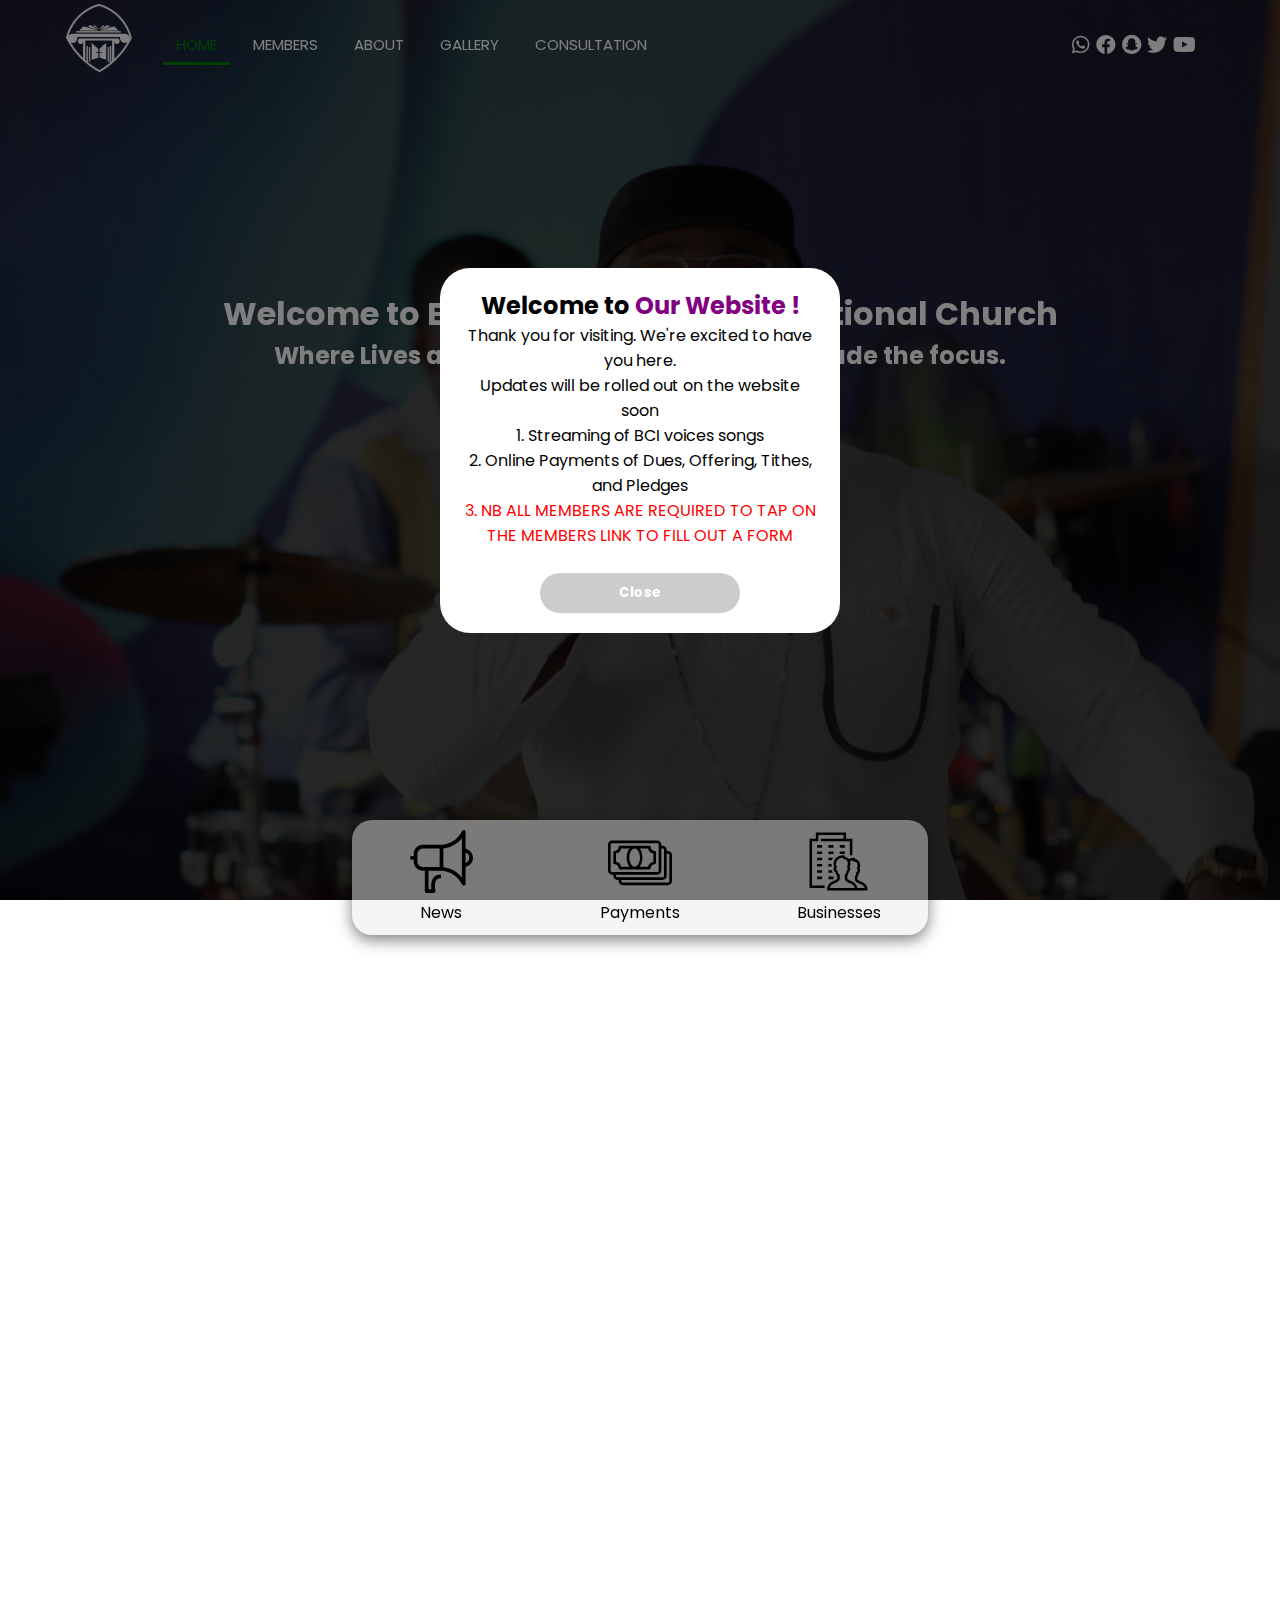
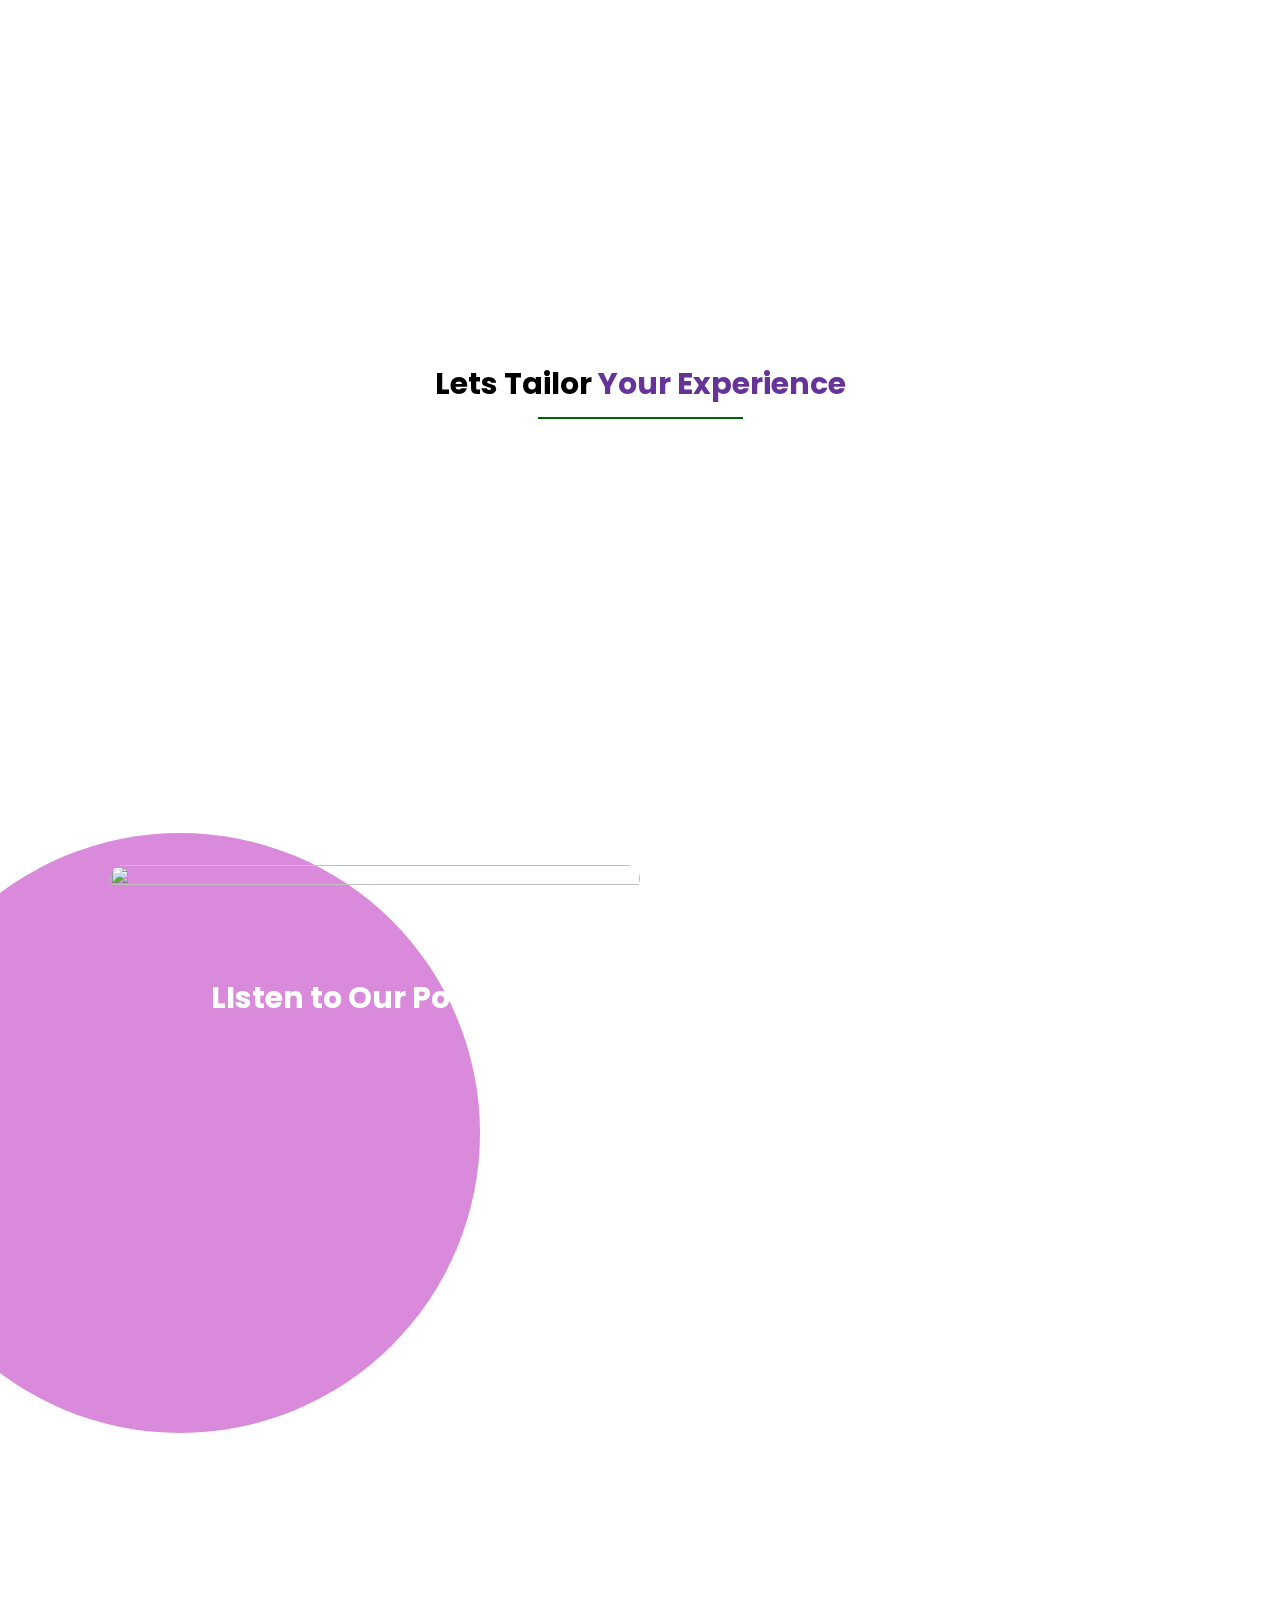
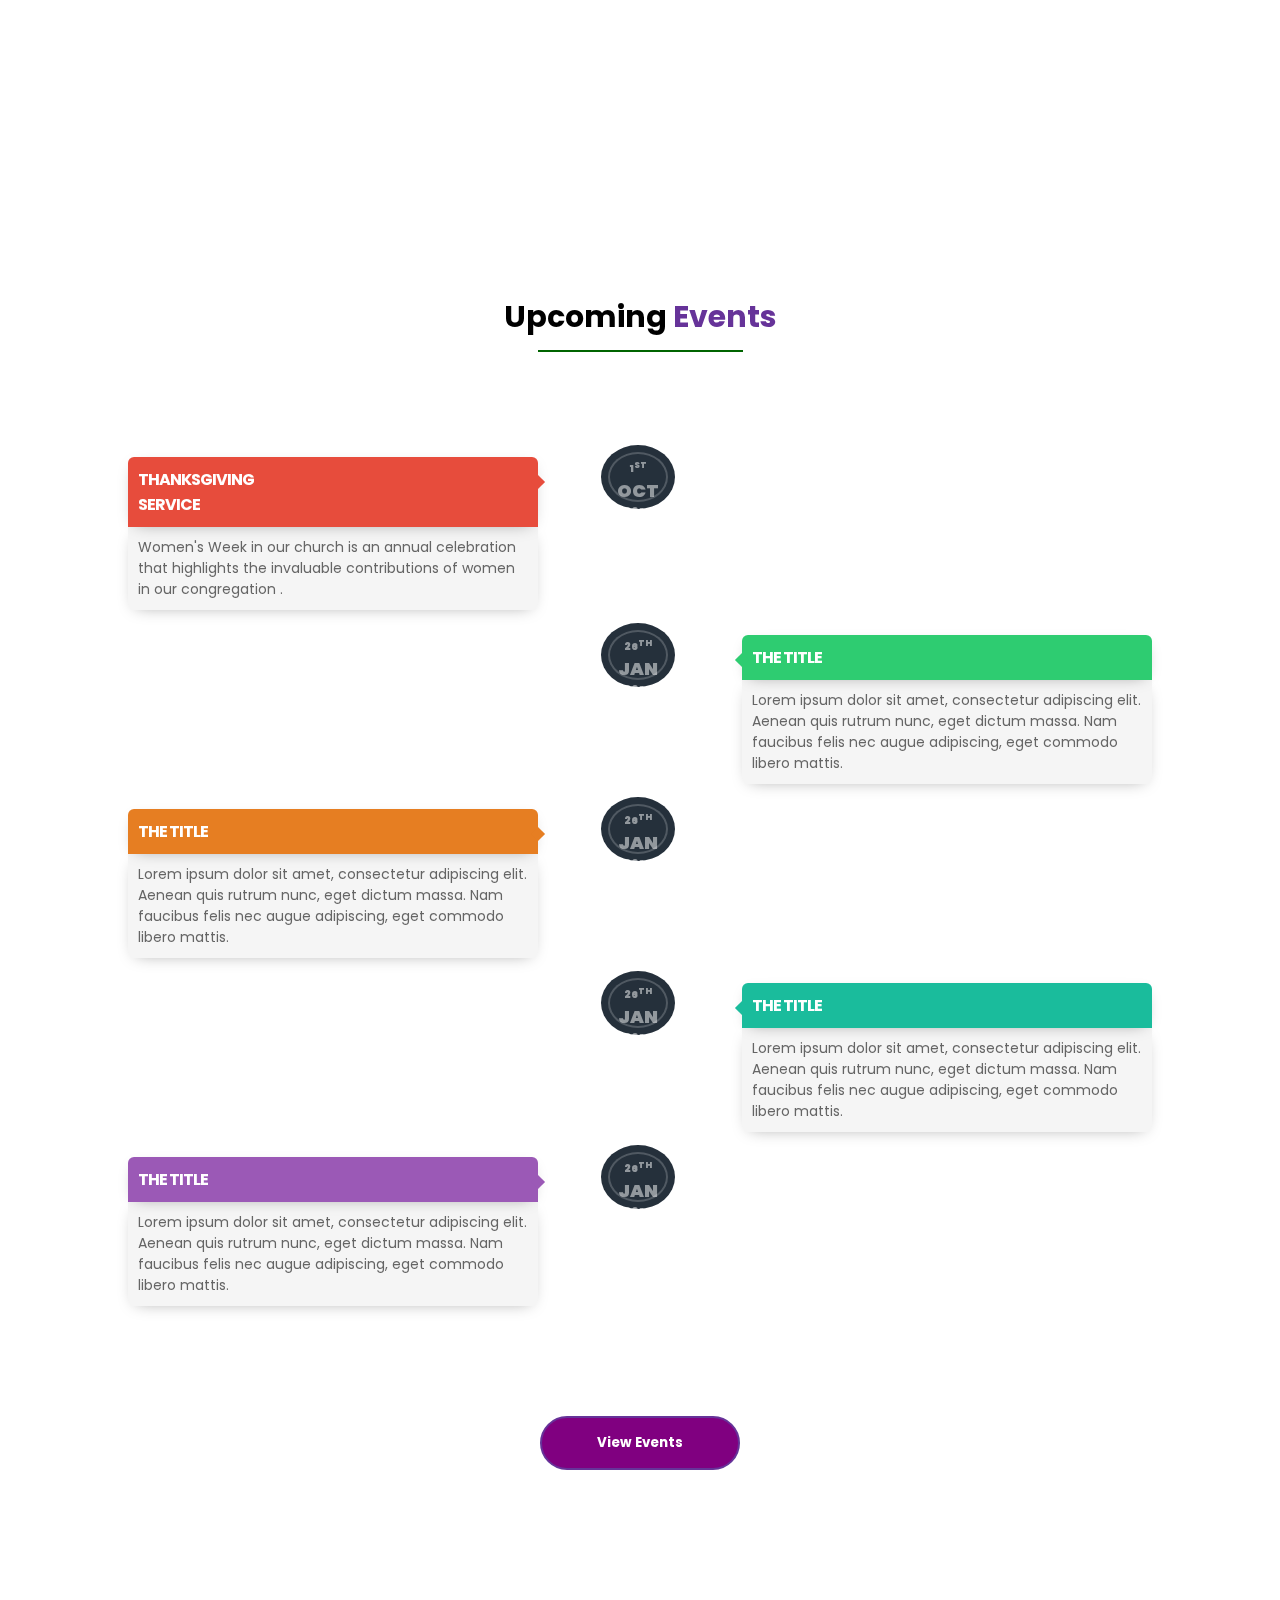
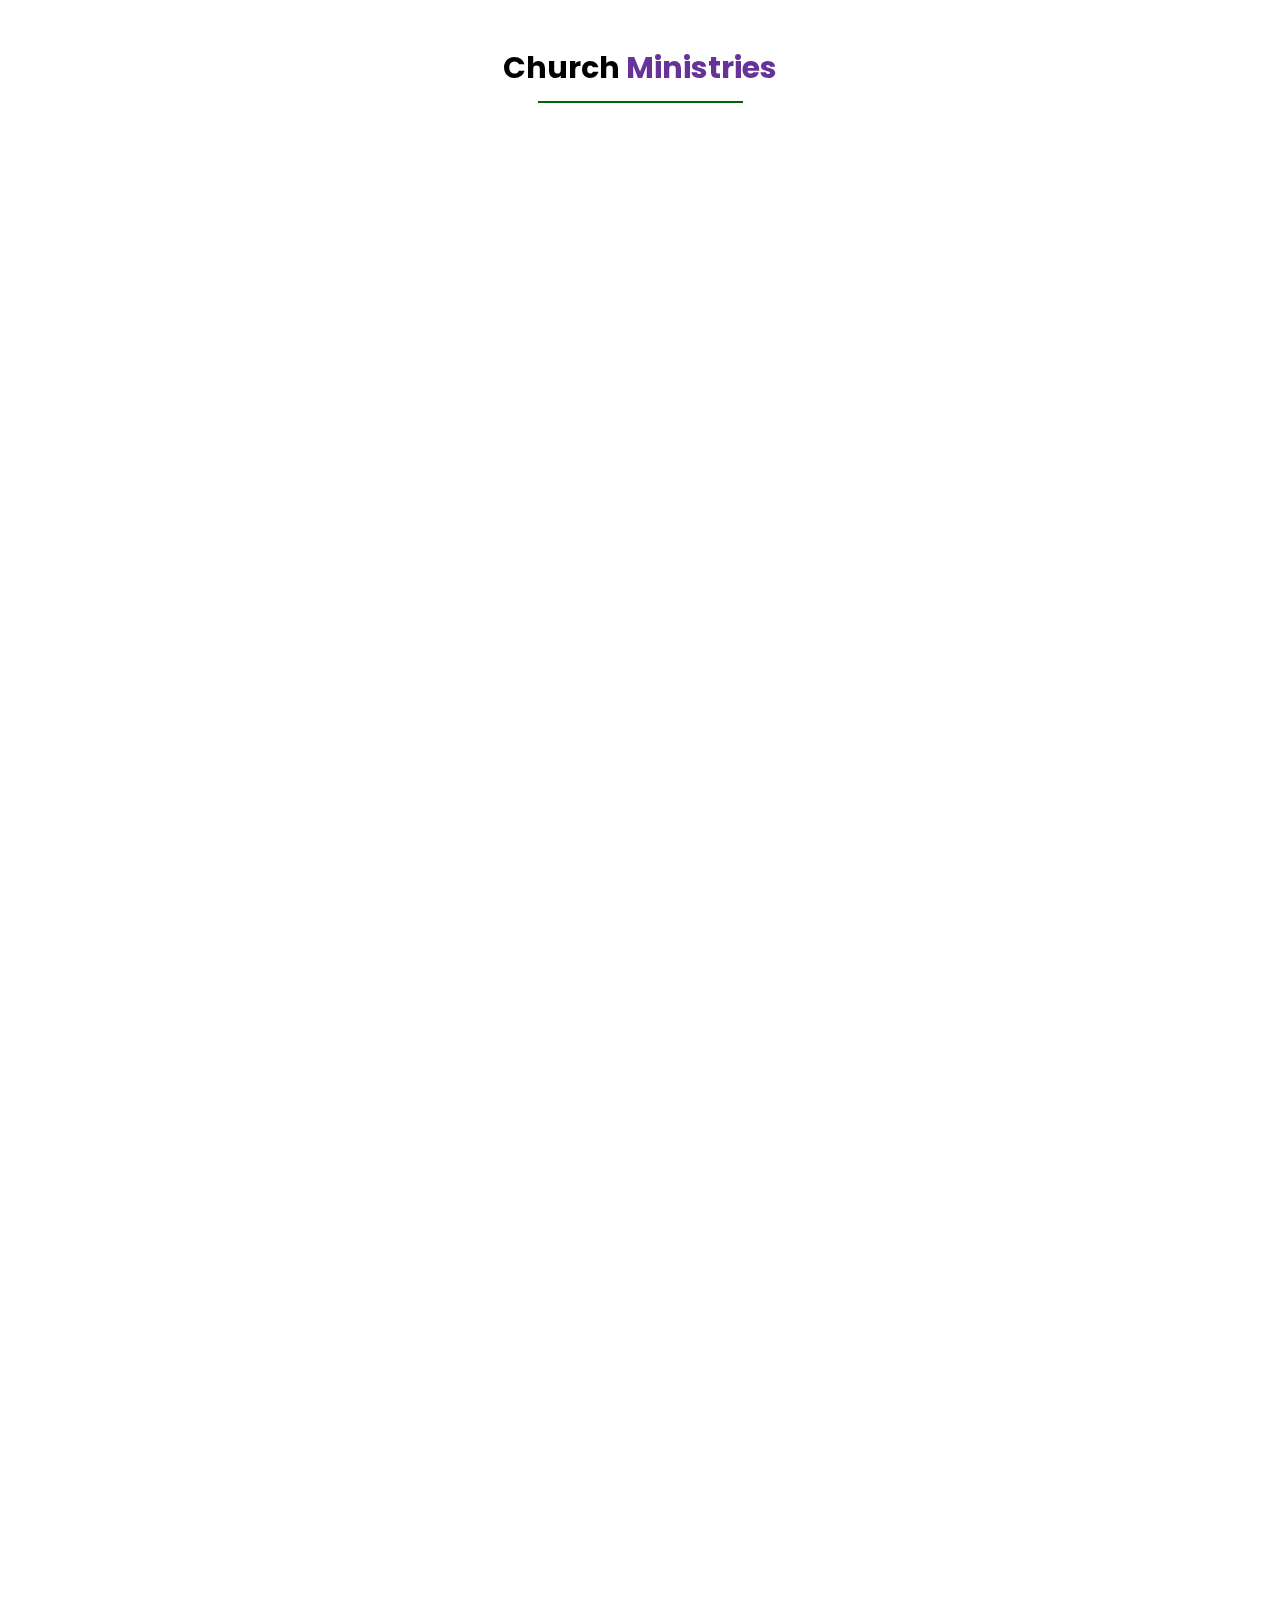
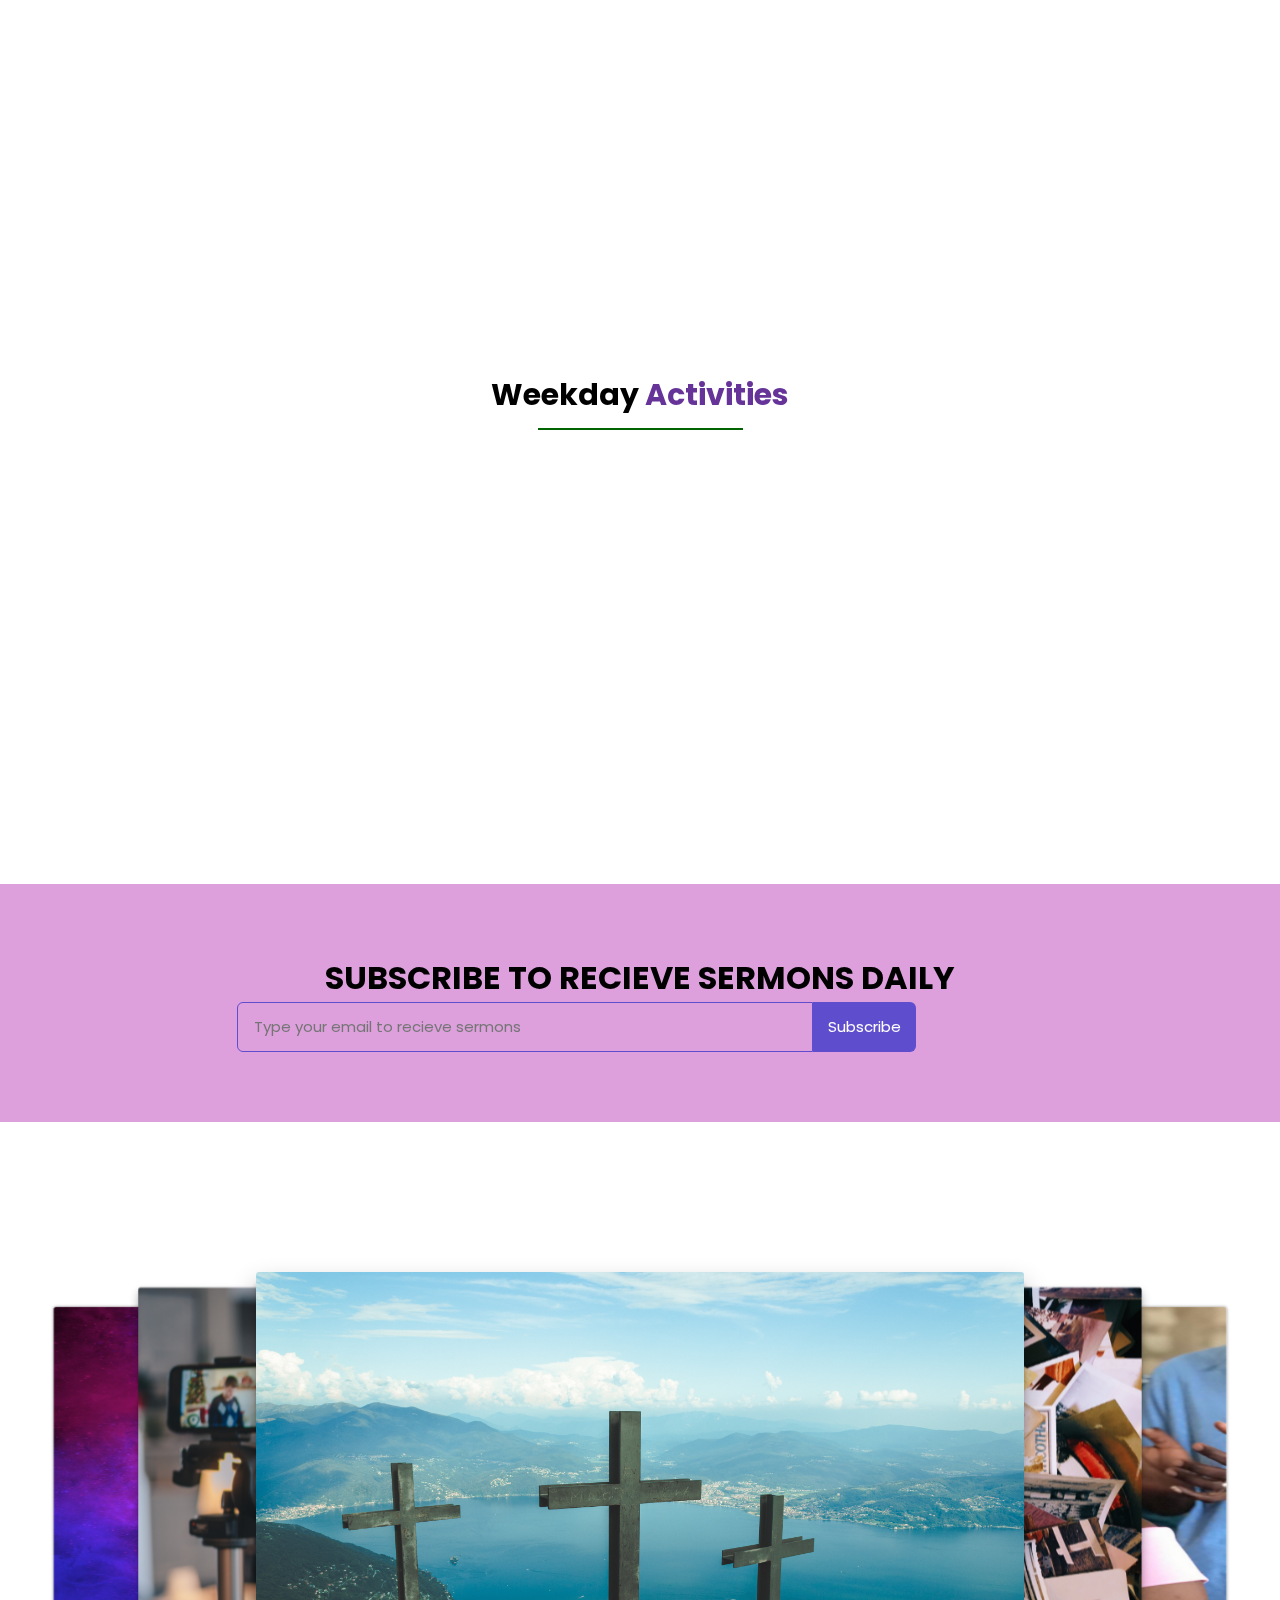
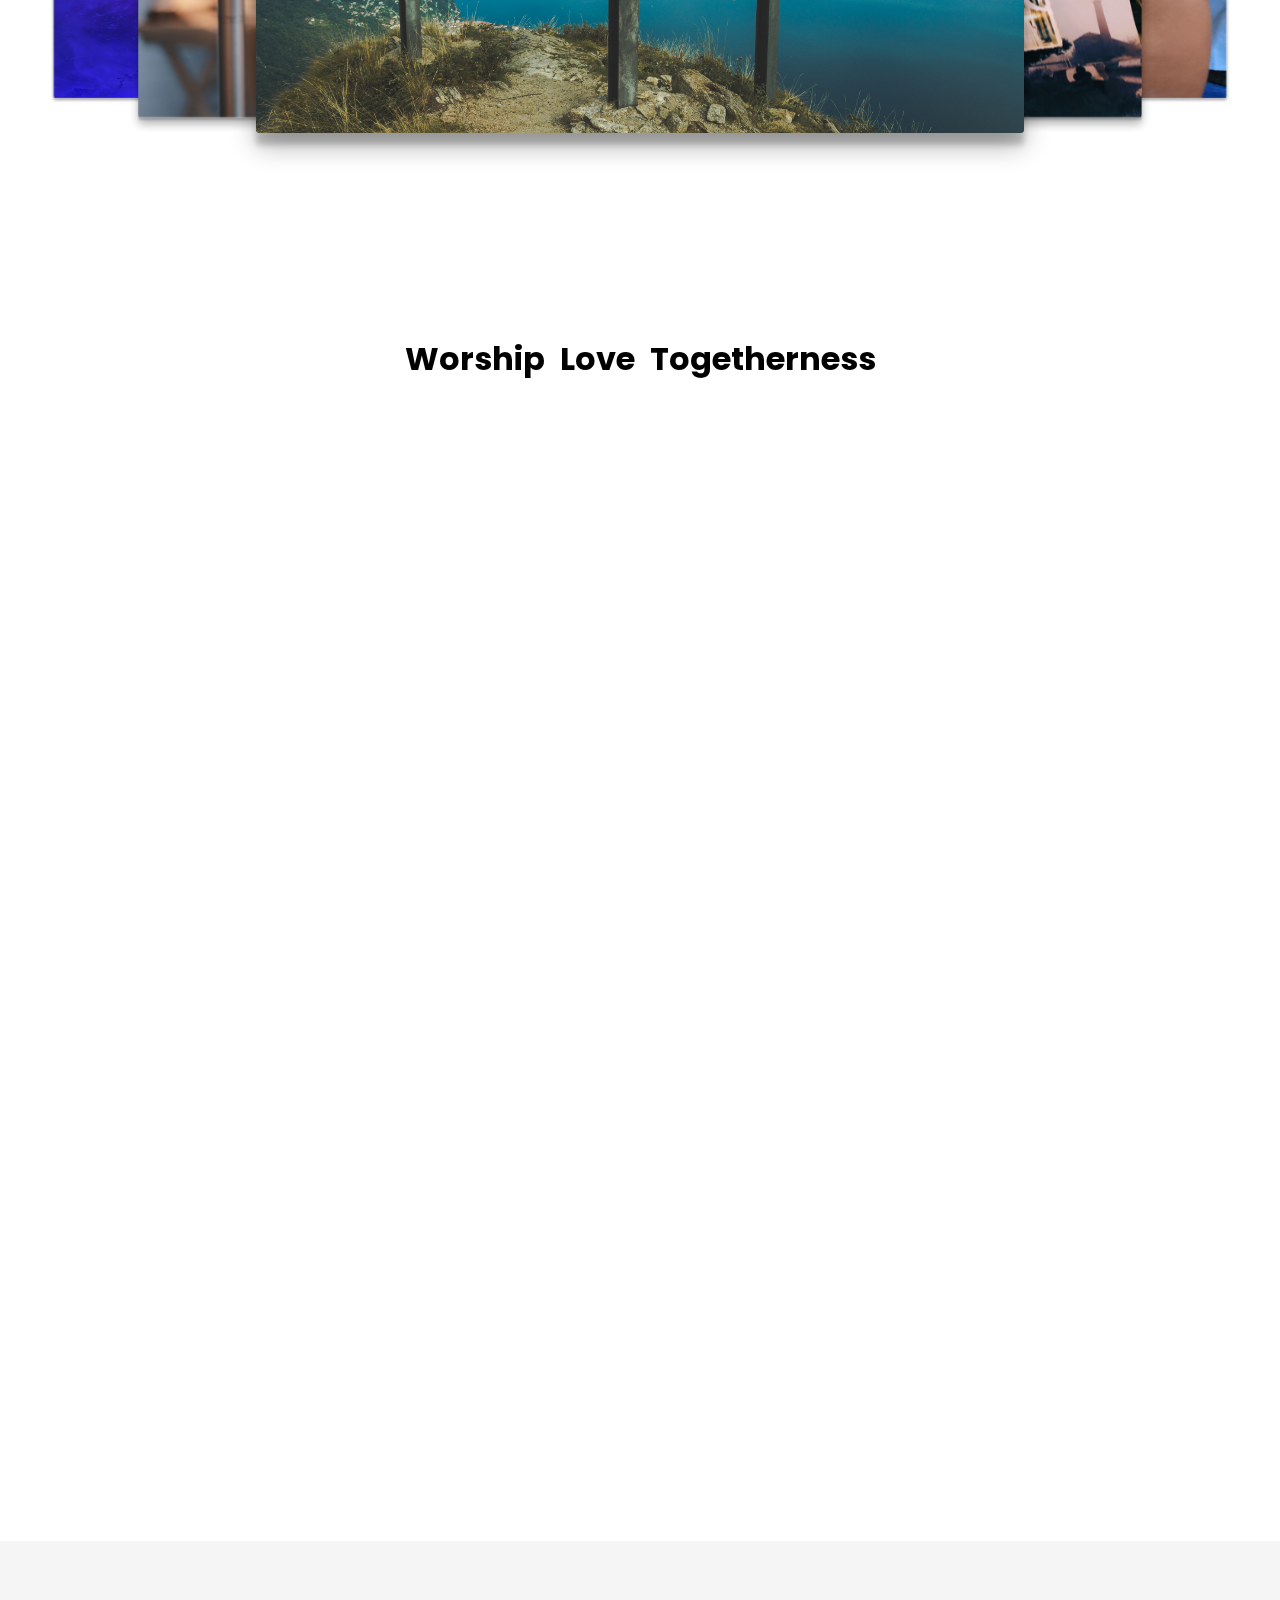
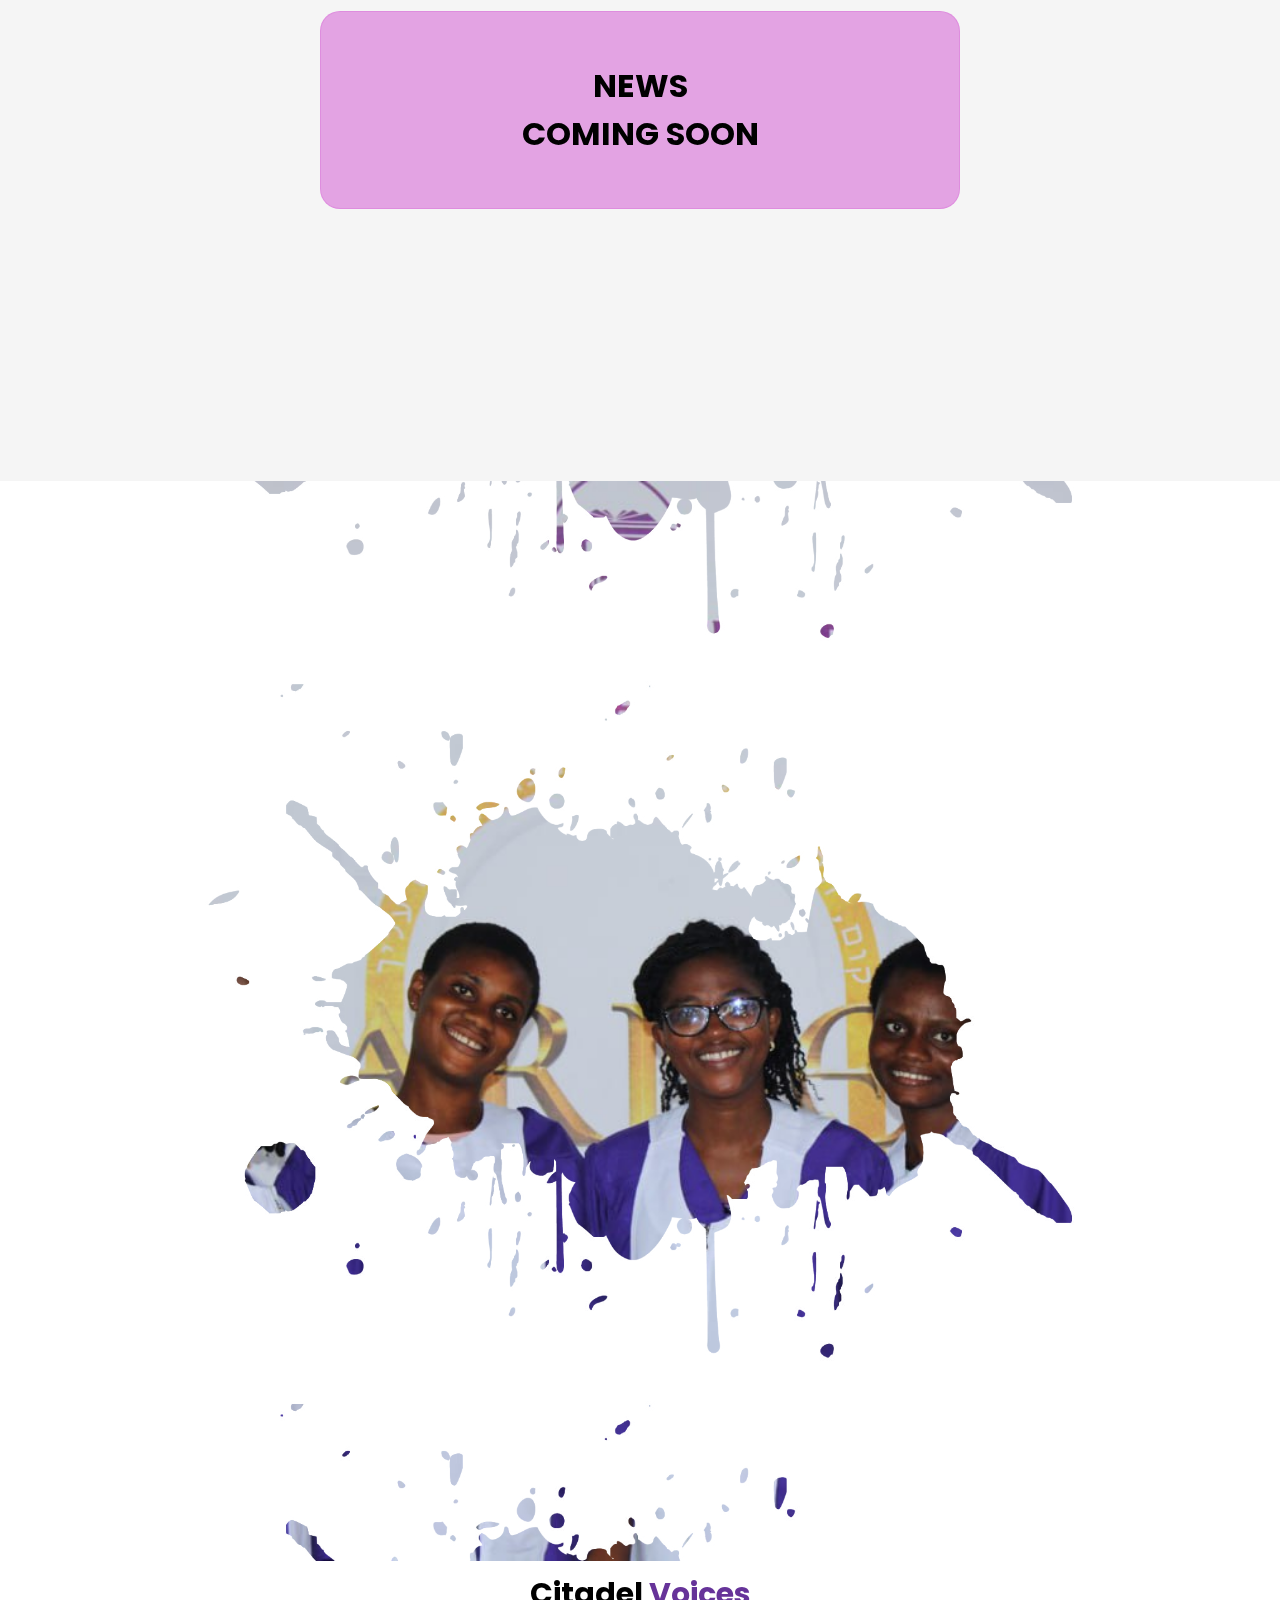
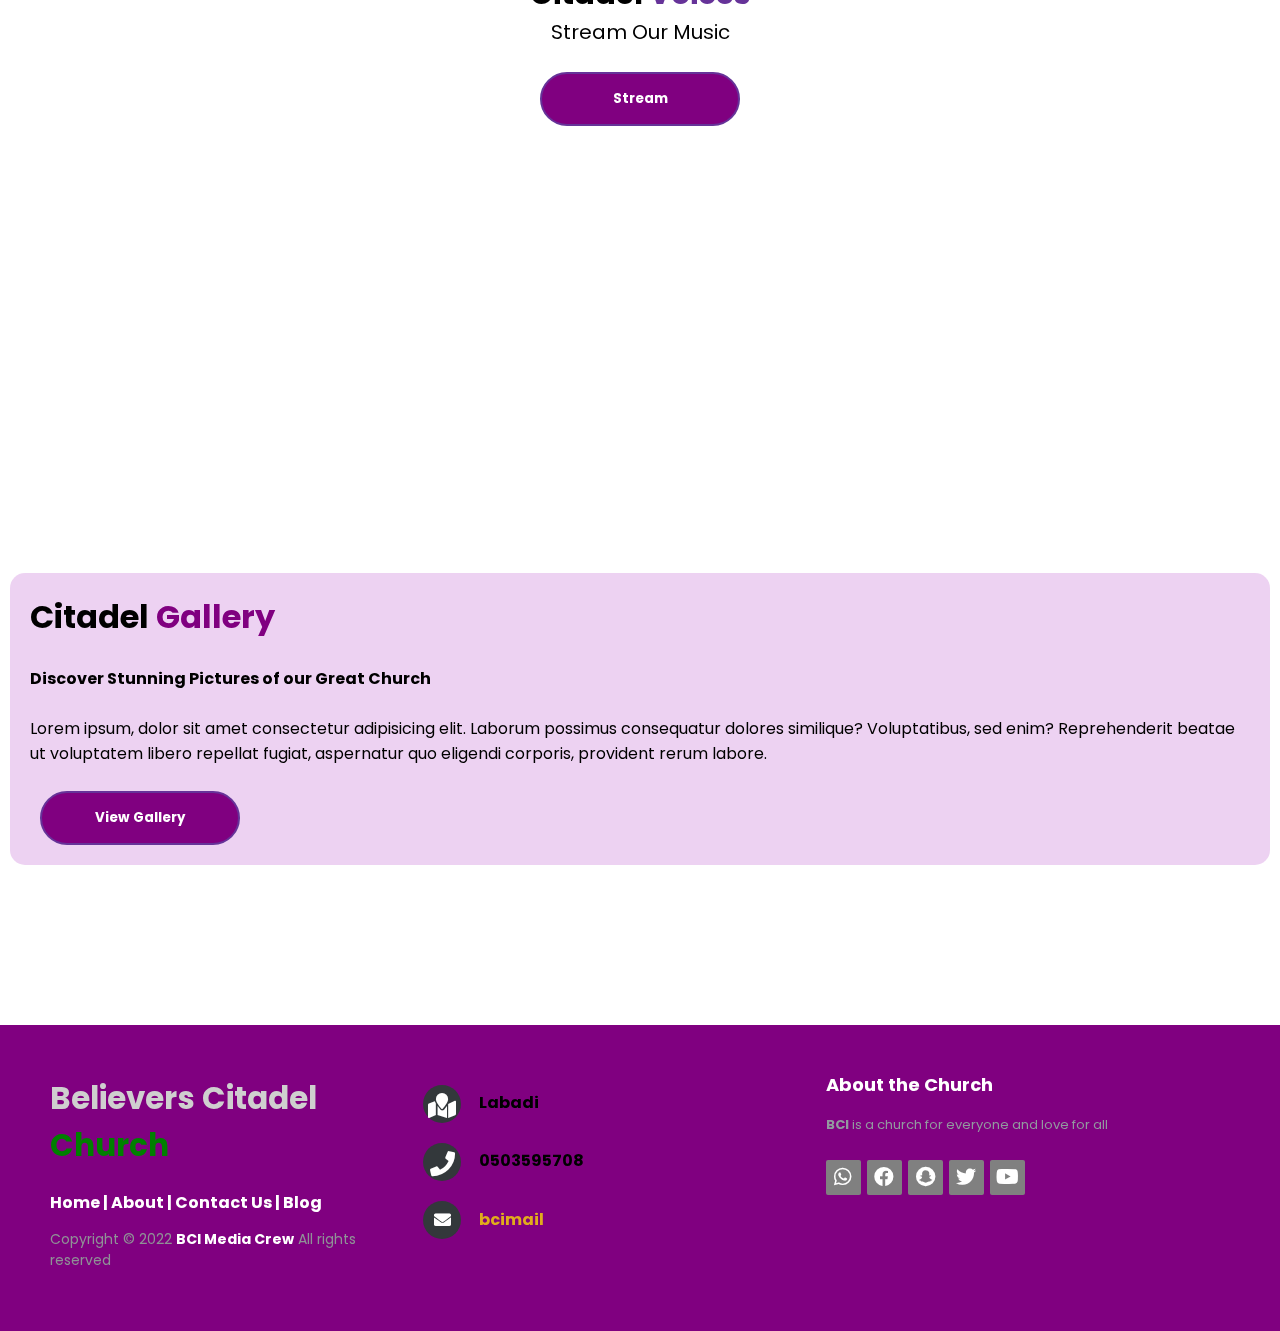
==== index.html @ fd99c899 "this" ====
<!DOCTYPE html>
<html lang="en">
<head>
	<meta http-equiv="X-UA-Compatible" content="IE=edge">
	<meta charset="utf-8">
	<meta name="viewport" content="width=device-width, initial-scale=1">
	<title>Believers Citadel</title>

	<script src="https://code.jquery.com/jquery-3.6.0.min.js"></script>
	<link rel="stylesheet" href="https://cdnjs.cloudflare.com/ajax/libs/OwlCarousel2/2.3.4/assets/owl.carousel.min.css">
    <link rel="stylesheet" href="https://cdnjs.cloudflare.com/ajax/libs/OwlCarousel2/2.3.4/assets/owl.theme.default.min.css">

	<link rel="stylesheet" type="text/css" href="assets/css/church.css">
	<link rel="stylesheet" href="./assets/css/icon_css/all.min.css">
	<link rel="stylesheet" href="./assets/css/icon_css/fontawesome.min.css">

	<link rel="shortcut icon" href="assets/images/BCI LOGO white-01.png" type="image/x-icon">
	<link rel="stylesheet" href="https://unpkg.com/aos@next/dist/aos.css" />
	<link rel="stylesheet" href="assets/css/splide.min.css">
	
	<link rel="preconnect" href="https://fonts.googleapis.com">
	<link rel="preconnect" href="https://fonts.gstatic.com" crossorigin>
	<link href="https://fonts.googleapis.com/css2?family=Poppins:wght@300&display=swap" rel="stylesheet">



	<!-- <link href="lib/owlcarousel/assets/owl.carousel.min.css" rel="stylesheet"> -->
</head>

<body onload="slider()">
	<div class="banner">
		<div class="slider">
			<img src="assets/images/image2.jpg" id="bannerimg">
		</div>

		<div class="overlay">
			<nav class="navbar">
				<div class="containertop">
					<div class="row">
						<input type="checkbox" id="check">
						<label for="check" class="checkbtn">
							<i class="fas fa-bars"></i>
						</label>
						<label class="logo">
							<img src="assets/images/BCI LOGO white-01.png">
						</label>
						<ul>
							<div>
								<li><a class="active" href="believers citadel.html">Home</a></li>
								<li><a href="membersdb.html">MEMBERS</a></li>
								<li><a href="About.html">ABOUT</a></li>
								<li><a href="gallery.html">GALLERY</a></li>
								<li><a href="#1">CONSULTATION</a></li>
							</div>
							<div class="headersociallinks">
								<a href="#"><i class="fab fa-whatsapp"></i></a>|
								<a href="#"><i class="fab fa-facebook"></i></a>|
								<a href="#"><i class="fab fa-snapchat"></i></a>|
								<a href="#"><i class="fab fa-twitter"></i></a>|
								<a href="#"><i class="fab fa-youtube"></i></a>
							</div>
						</ul>



					</div>
				</div>

			</nav>
			<div class="content">
				<h1>Welcome to Believers Citadel International Church</h1>
				<h2>Where Lives are Changed and Jesus Christ made the focus.</h2>
				<br>

				<a href=""><button type="button">Worship with us</button></a>
			</div>
		</div>
	</div>

	
	<div class="custom-shape-divider-bottom-1683664417">
		<svg data-name="Layer 1" xmlns="http://www.w3.org/2000/svg" viewBox="0 0 1200 120" preserveAspectRatio="none">
			<path>
				d="M321.39,56.44c58-10.79,114.16-30.13,172-41.86,82.39-16.72,168.19-17.73,250.45-.39C823.78,31,906.67,72,985.66,92.83c70.05,18.48,146.53,26.09,214.34,3V0H0V27.35A600.21,600.21,0,0,0,321.39,56.44Z"
				class="shape-fill">
			</path>
		</svg>
	</div>
	<div id="popupt-overlay">
		<div id="popupt-content">
			<h2>Welcome to <span>Our Website !</span></h2>
			<p>Thank you for visiting. We're excited to have you here.</p>
			<p>
				Updates will be rolled out on the website soon </p>
				<ol>
				<li>1. Streaming of BCI voices songs</li>
				<li>2. Online Payments of Dues, Offering, Tithes, and Pledges</li>
				<li class="comp">3. NB ALL MEMBERS ARE REQUIRED TO TAP ON THE MEMBERS LINK TO FILL OUT A FORM</li>
			</ol><br>
			<button id="close-popupt">Close</button>
		</div>
	</div>
	

	<section class="floatbar" data-aos="zoom-out" data-aos-once="false">
		<div class="bar">
			<div class="it">
				<a href="#news"><img src="assets/images/announcement-svgrepo-com.svg" alt=""></a>
				<p>News</p>
			</div>
			<div class="it">
				<a href=""><img src="assets/images/money-dollar-cash-payment-svgrepo-com.svg" alt=""></a>
				<p>Payments</p>
			</div>
			<div class="it">
				<!-- <button class="openPopup" data-target="popup5">Read More</button> -->
				<a href="#" class="openPopup" data-target="popup5"><img src="assets/images/business-building-svgrepo-com.svg" alt=""></a>
				<p>Businesses</p>
			</div>

			<!-- <div class="it">
				<button class="openPopup" data-target="popup5">
					<img src="assets/images/calendar-tick-svgrepo-com.svg" alt="">
				</button>
				
			</div> -->
			
		</div>
	</section>
	

	<!-- <section class="airnav" data-aos="fade-up" data-aos-once="false">
		<div class="icor">
			<div class="ico">
				<a href="calender.html"><img
						src="assets/images/vecteezy_calendar-icon-clipart-design-illustration_9384663_487.png"
						alt=""></a>
				<div class="pq">
					<p>Upcoming Events</p>
				</div>
			</div>
		</div>
		<div class="icor">
			<div class="ico1">
				<img src="assets/images/vecteezy_smart-phone-with-megaphone-illustration-for-business-idea_8480507_332.png"
					alt="">
				

			</div>
			<div class="pq">
				<p>Announcements and latest news</p>
			</div>
		</div>
		<div class="icor">
			<div class="ico2">
				<a href=""><img
						src="assets/images/vecteezy_3d-credit-card-money-financial-security-for-online-shopping_9315289_706.png"
						alt=""></a>

			</div>
			<div class="pq">
				<p>Payments</p>
			</div>
		</div>


	</section> -->







	<section class="about" data-aos="zoom-in" data-aos-once="false">
		<div class="halfCircle"></div>
		<div class="container about-container">
			<div class="frontpic" data-aos="fade-down-right" data-aos-once="false">
				<!-- <img src="assets/images/image1.jpg" alt=""> -->
			</div>

			<div class="welcomeaddress">
				<div class="addtext" data-aos="fade-down-left" data-aos-once="false">
					<h2>Welcome to <span>Believers Citadel International Church</span></h2>
					<p>Welcome to Believers Citadel: Experience the Power of Faith where Lives are changed and Christ is made the focus.

						Are you searching for a place where faith comes alive, relationships flourish, and hearts are transformed? Look no further than Believers Citadel, a charismatic church that embraces the power of God's love and the strength of a united community.
						
						Join us on a journey of spiritual growth, empowerment, and purpose as we come together to worship, learn, and impact the world around us. At Believers Citadel, we believe in the power of faith to bring about positive change in our lives and in the lives of those around us.
					</p>
					<a href="Untitled.html"><button>Meet Rev Comfort</button></a>

				</div>

			</div>
		</div>
	</section>

	<!-- <section class="ex">
		<div class="ext">
			<h1>lets Tailor your<br>experience</h1>
		</div>
		<div class="contflex">
			<div class="future">
				<div class="ftab1">
					<a href=""><h3>New here ?</h3></a>
			
				</div>
				<div class="ftab2">
					<h3>New here ?</h3>
				</div>
			</div>
			<div class="consultation">
				<h2>Book Consultation With</h2>
				<a href="">Ma Connie</a><br>
				<a href="">Ps Brown</a>
			</div>


		</div>
		
		
	</section> -->


	<div class="ministrys">
		<h1>Lets Tailor <span>Your Experience</span></h1>
	</div>

	<section class="experience">
		<div class="halfCircle1"></div>
		<div class="mainleft">
			<div class="ext">
				<a href="About.html">
					<div class="etab1" data-aos="fade-right" data-aos-once="false">
						<div class="itext">
							<i class="fa fa-user"></i>
							<h3>New Here ? </h3>
						</div>
						<div class="texticon">
							<i class="fa fa-angle-right"></i>
						</div>
					</div>
				</a>
					
				
				
					<a href="About.html"><div class="etab1" data-aos="fade-left" data-aos-once="false">
						<div class="itext">
							<i class="fa fa-cross"></i>
							<h3>looking to join a wing? </h3>
						</div>
						<div class="texticon">
							<i class="fa fa-angle-right"></i>
						</div>
					</div>
					</a>
					<a href="">
						<div class="etab1" data-aos="fade-right" data-aos-once="false">
							<div class="itext">
								<i class="fa fa-download"></i>
								<h3>Download Images </h3>
							</div>
							<div class="texticon">
								<i class="fa fa-angle-right"></i>
							</div>
						</div>
					</a>
					
				
				
					<!-- <div class="etab1">
						<div class="itext">
							<i class="fa fa-user"></i>
							<h3>New Here ? </h3>
						</div>
						<div class="texticon">
							<i class="fa fa-angle-right"></i>
						</div>
					</div> -->
			
				
				

			</div>
			
				
		
		
			<div class="act">
				
				<div class="acttext">
					<h2>LIsten to Our Podcast</h2>
				</div>
				<img src="assets/images/podcast.jpg" alt="">
				
			</div>
	
			

		
		</div>
		<div class="mainright" data-aos="flip-up" data-aos-once="false">
			<div class="consultation">
				<h1>Book Consultation</h1>
				<p>Book Consultation with Our Pastors</p><br>
				<div class="familylinks">
					<a href="" class="family-item">Maa Connie</a><br>
					<a href="" class="family-item">Ps Brown</a>
				</div>
				
			</div><br>

			<div class="family" data-aos="zoom-in-down" data-aos-once="false">
				<h1>For your Family</h1>
				<p>See What God can do through your family</p><br>
					<div class="familylinks">
						<a href="" class="family-item"><i class="fa fa-hand-holding-heart"></i><span>Childrens Ministry</span></a>
						<a href="" class="family-item"><i class="fa fa-hand-holding-heart"></i><span>Youth Service</span></a>
						<!-- <a href="" class="family-item"><i class="fa fa-hand-holding-heart"></i><span>Childrens Ministry</span></a>
						<a href="" class="family-item"><i class="fa fa-hand-holding-heart"></i><span>Childrens Ministry</span></a>
						<a href="" class="family-item"><i class="fa fa-hand-holding-heart"></i><span>Childrens Ministry</span></a> -->
						
					</div>
					
				
			</div><br>

			<div class="family" data-aos="zoom-out-up" data-aos-once="false">
				<h1>Follow Us On</h1>
				<p>See What God can do through your family</p><br>
					<div class="familylinks">
						<a href="" class="family-item"><i class="fab fa-whatsapp"></i><span>WhatsApp</span></a>
						<a href="" class="family-item"><i class="fab fa-spotify"></i><span>Podbean</span></a>
						<a href="" class="family-item"><i class="fab fa-facebook"></i><span>Facebook</span></a>
						<a href="" class="family-item"><i class="fab fa-tiktok"></i><span>Tik tok</span></a>
						<a href="" class="family-item"><i class="fab fa-instagram"></i><span>Instagram</span></a>
						
					</div>
					
				
			</div>
		</div>
	</section>

	<div class="ministry">
		<h1>Upcoming <span>Events</span></h1>
	</div>
	

	<section id="timeline">
		
		<article>
		  <div class="inner">
			<span class="date">
			  <span class="day">1<sup>st</sup></span>
			  <span class="month">Oct</span>
			  <span class="year">2014</span>
			</span>
			<h2>Thanksgiving <br>Service</h2>
			<p>Women's Week in our church is an annual celebration that highlights the invaluable contributions of women in our congregation .</p>
		  </div>
		</article>
		<article>
		  <div class="inner">
			<span class="date">
			  <span class="day">26<sup>th</sup></span>
			  <span class="month">Jan</span>
			  <span class="year">2014</span>
			</span>
			<h2>The Title</h2>
			<p>Lorem ipsum dolor sit amet, consectetur adipiscing elit. Aenean quis rutrum nunc, eget dictum massa. Nam faucibus felis nec augue adipiscing, eget commodo libero mattis.</p>
		  </div>
		</article>
		<article>
		  <div class="inner">
			<span class="date">
			  <span class="day">26<sup>th</sup></span>
			  <span class="month">Jan</span>
			  <span class="year">2014</span>
			</span>
			<h2>The Title</h2>
			<p>Lorem ipsum dolor sit amet, consectetur adipiscing elit. Aenean quis rutrum nunc, eget dictum massa. Nam faucibus felis nec augue adipiscing, eget commodo libero mattis.</p>
		  </div>
		</article>
		<article>
		  <div class="inner">
			<span class="date">
			  <span class="day">26<sup>th</sup></span>
			  <span class="month">Jan</span>
			  <span class="year">2014</span>
			</span>
			<h2>The Title</h2>
			<p>Lorem ipsum dolor sit amet, consectetur adipiscing elit. Aenean quis rutrum nunc, eget dictum massa. Nam faucibus felis nec augue adipiscing, eget commodo libero mattis.</p>
		  </div>
		</article>
		<article>
		  <div class="inner">
			<span class="date">
			  <span class="day">26<sup>th</sup></span>
			  <span class="month">Jan</span>
			  <span class="year">2014</span>
			</span>
			<div id="1"></div>
			<h2>The Title</h2>
			<p>Lorem ipsum dolor sit amet, consectetur adipiscing elit. Aenean quis rutrum nunc, eget dictum massa. Nam faucibus felis nec augue adipiscing, eget commodo libero mattis.</p>
		  </div>
		</article>
		<div id="1"></div>
	  </section>
	  	<div class="hack">
			<button class="openPopup" data-target="popup4">View Events</button>
		</div><br><br><br>
	 

	<div class="ministry">
		<h1>Church <span>Ministries</span></h1>
	</div>

	<section class="adultservice" data-aos="fade-left" data-aos-once="false">
		<div class="halfCircle"></div>
		<div class="adult">
			<img src="assets/images/adult.jpg" alt="">

		</div>
		<div class="textadl" data-aos="fade-up" data-aos-once="false">
			<h1>Adult Service.</h1>
			<p>Join us this Sunday at Believers Citadel Church for a spiritually enriching adult service, where our vibrant community gathers for worship, insightful messages, and meaningful fellowship. Led by our talented music ministry, the service offers a welcoming space for spiritual growth and connection. Come as you are and experience the joy of worship and community with us.</p><br><br>
			<button class="openPopup" data-target="popup1">Read More</button>

		</div>

	</section>
	<section class="adultservice" data-aos="fade-right" data-aos-once="false" id="kid">
		<div class="halfCircle"></div>
		<div class="textadl" data-aos="fade-up" data-aos-once="false">
			<h1>Children Service.</h1>
			<p>Join us for a lively and enriching children's service at Believers Citadel International Church this Sunday! Our dedicated children's ministry team creates a welcoming environment filled with interactive lessons, uplifting music, and exciting activities. Tailored for various age groups, the service aims to nurture faith, values, and a love for God in a safe and joyful atmosphere. Bring the whole family for a Sunday filled with meaningful connections and fun exploration of faith!</p><br><br>
			<button class="openPopup" data-target="popup2">Read More</button>

		</div>
		<div class="adult">
			<img src="assets/images/childrenservice.jpg" alt="">

		</div>

	</section>



	<section class="adultservice" data-aos="fade-left" data-aos-once="false" id="blur">
		<div class="halfCircle"></div>
		<div class="adult">
			<img src="assets/images/youth.jpg" alt="">

		</div>
		<div class="textadl" data-aos="fade-up" data-aos-once="false">
			<h1>Youth Service</h1>
			<p>Experience the dynamic energy of our youth ministry at Believers Citadel Church, where passionate leaders guide young individuals through engaging services filled with impactful messages and community-building activities. Join this movement of youth empowerment, friendship, and spiritual exploration.</p><br><br>
			<button class="openPopup" data-target="popup3">Read More</button>
		</div>


	</section>



	<div id="popup1" class="popup">
		<div class="popup-content">
			<span class="close">&times;</span>
			<h2>Popup 1</h2>
			<p>Lorem ipsum dolor sit amet consectetur adipisicing elit. Distinctio alias modi eos recusandae rem
				delectus sed similique repudiandae a,<br> id facilis ipsam numquam, quos, in atque fuga error <br> earum
				illum.</p>
		</div>
	</div>

	<div id="popup2" class="popup">
		<div class="popup-content">
			<span class="close">&times;</span>
			<h2>Children Service</h2>
			<p>The children's ministry of our church is a vibrant and nurturing environment where children can grow in their faith and experience the love of God. We believe in providing a safe and engaging space where children can explore biblical teachings, form lasting friendships, and develop a strong foundation for their spiritual journey. Our dedicated team of volunteers creates age-appropriate programs and activities that are both educational and fun, allowing children to actively participate and learn about God's love in creative ways. Through interactive lessons, worship, arts and crafts, and community service projects, we strive to instill values of kindness, compassion, and faith in the hearts of our young ones. We are committed to partnering with parents to support the spiritual growth of their children, ensuring that every child feels valued and loved as they embark on their own unique journey of faith</p>
		</div>
	</div>

	<div id="popup5" class="popup">
		<div class="popup-content">
			<span class="close">&times;</span>
			<h2>Businesses of Our Members</h2>
			<p>We are dedicated to promoting the businesses of church members by providing a platform for community support and economic empowerment. We encourage church members to showcase their businesses and services while fostering unity and collaboration within the congregation. This initiative exemplifies the spirit of mutual support and shared success among church members. Below are the links to a few of them.</p><br>
			<a href="https://www.fruityrefresh.store">
				<div class="blinks1">
					<img src="assets/images/Niinaaya Ventures a.png" alt="">
					<br><br><br><h3>Fruity refresh</h3>
				</div>
			</a>
			
		</div>
	</div>

	<div id="popup4" class="popup">
		
		<div class="popup-content">
			<div class="hrk">
				<a href="assets/images/announcement-svgrepo-com.svg"download id="down"><button class="button" style="vertical-align:middle"><span>Download</span></button></a>
			</div>
			
			

			<span class="close">&times;</span>
			<div class="event-container">
				<h1 class="year">2023</h1><br><hr>
				
		
				<div class="event">
					<div class="event-left">
						<div class="event-date">
							<div class="date">9</div>
								<div class="month">July</div>
						</div>
					</div>
						<div class="event-right">
							<h3 class="event-title">
								Womens Week Celebration.
							</h3>
								<div class="event-description">
									Women's Week in our church is an annual celebration that highlights the invaluable contributions of women in our congregation. Through various events like worship services, discussions, and workshops, we emphasize the spiritual and societal significance of womanhood. This week serves as a reminder of the importance of women's leadership and voices in our faith community, promoting gender equality and unity within our church and beyond.
			
								</div>
									<div class="event-timing">
										<i class="fa fa-clock"> 9am</i>
									</div>
						</div>
				</div>
		
		
			</div>
		
		
			<div class="event-container">
				
		
				<div class="event">
					<div class="event-left">
						<div class="event-date">
							<div class="date">9</div>
								<div class="month">July</div>
						</div>
					</div>
						<div class="event-right">
							<h3 class="event-title">
								Title Here
							</h3>
								<div class="event-description">
									Lorem ipsum dolor sit amet consectetur adipisicing elit. Assumenda, aspernatur ipsum ducimus molestiae quas, recusandae explicabo illum fuga eos incidunt doloribus tenetur voluptate animi harum! Maiores eos reprehenderit distinctio explicabo.
			
								</div>
									<div class="event-timing">
										<i class="fa fa-clock">9am</i>
									</div>
						</div>
				</div>
		
		
			</div>
		
			<div class="event-container">
			   
		
				<div class="event">
					<div class="event-left">
						<div class="event-date">
							<div class="date">9</div>
								<div class="month">July</div>
						</div>
					</div>
						<div class="event-right">
							<h3 class="event-title">
								Title Here
							</h3>
								<div class="event-description">
									Lorem ipsum dolor sit amet consectetur adipisicing elit. Assumenda, aspernatur ipsum ducimus molestiae quas, recusandae explicabo illum fuga eos incidunt doloribus tenetur voluptate animi harum! Maiores eos reprehenderit distinctio explicabo.
			
								</div>
									<div class="event-timing">
										<i class="fa fa-clock">9am</i>
									</div>
						</div>
				</div>
		
		
			</div>
			
		
			<div class="event-container">
			  
		
				<div class="event">
					<div class="event-left">
						<div class="event-date">
							<div class="date">9</div>
								<div class="month">July</div>
						</div>
					</div>
						<div class="event-right">
							<h3 class="event-title">
								Carols
							</h3>
								<div class="event-description">
									Lorem ipsum dolor sit amet consectetur adipisicing elit. Assumenda, aspernatur ipsum ducimus molestiae quas, recusandae explicabo illum fuga eos incidunt doloribus tenetur voluptate animi harum! Maiores eos reprehenderit distinctio explicabo.
			
								</div>
									<div class="event-timing">
										<i class="fa fa-clock">9am</i>
									</div>
						</div>
				</div>
		
		
			</div>
			
		
			<div class="event-container">
			  
		
				<div class="event">
					<div class="event-left">
						<div class="event-date">
							<div class="date">9</div>
								<div class="month">July</div>
						</div>
					</div>
						<div class="event-right">
							<h3 class="event-title">
								Title Here
							</h3>
								<div class="event-description">
									Lorem ipsum dolor sit amet consectetur adipisicing elit. Assumenda, aspernatur ipsum ducimus molestiae quas, recusandae explicabo illum fuga eos incidunt doloribus tenetur voluptate animi harum! Maiores eos reprehenderit distinctio explicabo.
			
								</div>
									<div class="event-timing">
										<i class="fa fa-clock">9am</i>
									</div>
						</div>
				</div>
		
		
			</div>
		</div>
	</div>

	<div id="popup3" class="popup">
		<div class="popup-content">
			<span class="close">&times;</span>
			<h2>Youth Church</h2>
			<p>The church youth ministry is a vibrant and dynamic community that fosters spiritual growth,
				fellowship,<br> and service among young individuals. It serves as a safe and welcoming space for
				teenagers and young adults to explore and deepen their faith, guided by dedicated leaders who are
				passionate about nurturing the next generation. Through a variety of engaging activities, including
				Bible studies, worship services, retreats, and outreach programs, the youth ministry aims to instill
				values of love, compassion, and integrity in its members. <br> It also encourages young people to
				develop their unique talents and gifts, empowering them to become leaders and make a positive impact in
				their communities. The church youth ministry is a place of belonging, where young individuals are
				supported, encouraged, and equipped to navigate the challenges of life with faith and resilience.
				It is led by our very own </p><br>
			<div class="pp">
				<div class="ps1"><img src="assets/images/image1.jpg" alt="">
					<p>PS BROWN</p>
				</div>
				<div class="ps"><img src="assets/images/image2.jpg" alt="">
					<p>PS MERSHACK</p>
				</div>
			</div>
		</div>
	</div>
	



	<!-- <div class="popup" id="popup-1">
		<div class="overlays">
			<div class="content">
				<div class="close-btn" onclick="togglepopup()">&times;</div>
				<h1>Hello</h1>
				<p>Lorem ipsum dolor sit amet consectetur adipisicing elit. Impedit tenetur natus quia non consequuntur ratione quod iusto optio. Mollitia doloribus quod quasi cum repellat id eum tenetur voluptates vero officia.</p>
			</div>
		</div>
		
	</div> -->



	<!-- <div class="container">
	  
		<div class="row">
			<section class="play">
			
				<div class="adultservice">
				 
					<h2>ADULT <span>SERVICE</span></h2>
					<p>SUNDAYS AT 9AM</p>
					<a href=""><button><i class="fa fa-envelope"></i>FIND OUT MORE</button></i></a>
				
				</div>
			</section>
		
			<section class="joinplay">
				<div class="registration">
					<h2>YOUTH <span>CHURCH</span></h2>
					<p>SUNDAYS AT 12NOON</p>
					<a href=""><button><i class="fa fa-envelope"></i>FIND OUT MORE</button></i></a>
		
				</div>
			</section>
<section class="childrenservice">
	<div class="childrenservice">
		<div class="registration">
			<h2>CHILDREN <span>SERVICE</span></h2>
			<p>SUNDAYS AT 9AM</p>
			<a href=""><button><i class="fa fa-envelope"></i>FIND OUT MORE</button></i></a>

		</div>
	</div>
</section>
			
		</div>
	</div> -->





	<div class="ministry">
		<h1>Weekday <span>Activities</span></h1>
	</div><br><br>
	<section class="weekpics" data-aos="fade-left">
		<div class="images"><img src="assets/images/body.JPG" alt="">
			<p>SUNDAY SERVICE: 8AM|12NOON
			</p>
		</div>
		<!-- <div class="images"><img src="assets/images/image2.jpg" alt="">
			<p>MONDAY</p>
		</div> -->
		<div class="images"><img src="assets/images/tuesday.jpg" alt="">
			<p>TUESDAY: HEALING AND DELIVERANCE SERVICE 9AM|2PM </p>
		</div>
		<!-- <div class="images"><img src="assets/images/image1.jpg" alt="">
			<p>WEDNESDAY</p>
		</div> -->
		<div class="images"><img src="assets/images/allnight.JPG" alt="">
			<p>1ST FRIDAYS OF EVERY MONTH: All NIGHT SERVICE.</p>
		</div>


	</section>

	<!-- <section class="formoutline">
	<div><h1>Get Word Capsule on the go!!</h1><br>
			<h2>fill out the form and start receiving scriptures right into your mailbox</h2>
	</div>
	<div class="form">
		<form action="" method="post">
			<input type="email" placeholder="email" class="email"><br><br>
			
			<select placeholder="Select Wing" class="wing">
				<option>Prayer Warriors</option>
				<option value="Wing heads">Wing heads</option>
				<option value="Youth Service">Youth Service</option>
			</select><br>
			<input type="submit" class="submit">
		</form>
	</div>
</section>	 -->
	<!-- <section class="formg">
	<div class="mgicon">
		<i class="far fa-envelope"></i>
	</div>
	<div class="formcontent">
		<header>Subscribe to our word capsule</header>
		<p>Taste the word of God</p>
	</div>
	<form action="#">
		<div class="field">
			<input type="text" placeholder="Email Address" required>
			<div class="button">
				<input type="submit" value="subscribe">
			</div>
		</div> -->


	</form>


	</section>

	<section class="subscribe">
		<div class="header">
			<h1>Subscribe to recieve sermons daily</h1>
		</div>
		<!-- <div class="input-group">
			<input type="email" class="input" id="Email" name="Email" placeholder="email">
			<input class="button--submit" value="Subscribe" type="submit">
		</div> -->

		<form name="submit-to-google-sheet"  class="input-group">
			<input type="email" placeholder="Type your email to recieve sermons" name="EMAIL" id="email">
			<input class="button--submit" value="Subscribe" type="submit">
			<span id="msg"></span>
		</form>
	</section>

	<!-- <section>
	<div class="newmembers">
		<h2>ARE YOU A NEW MEMBER ?</h2>
		<a href=""><button>Join Us</button></a>
	</div>
</section>

<div class="online">
	<p>Lorem ipsum dolor sit, amet consectetur adipisicing elit. Fugit voluptatum, maiores, qui minima voluptatem explicabo rem odit possimus ipsa suscipit dicta corporis expedita? Facilis laboriosam doloribus voluptatem hic inventore nihil?</p>
</div>
<div class="verse">
	<p>nfoewofeoofoebfoebobfeoboeu</p>
</div> -->










	<!-- <section class="news">
	<h1>News and <span>Announcement</span></h1>
	<div class="newstiles">
		<div class="newsflash">
			<img src="assets/images/image2.jpg" alt="">
			<button><a href="">Read More</a></button>
		</div>
		<div class="newsflash">
			<img src="assets/images/image1.jpg" alt="">
			<button><a href="">Read More</a></button>
		</div>
		<div class="newsflash">
				<img src="assets/images/image4.jpg" alt="">
				<a href=""><button>Read More</button></a>
		</div>
		
	</div>
</section> -->


<section id="slider">
	<input type="radio" name="slider" id="s1" checked>
  <input type="radio" name="slider" id="s2">
  <input type="radio" name="slider" id="s3">
  <input type="radio" name="slider" id="s4">
  <input type="radio" name="slider" id="s5">

	<label for="s1" id="slide1"><img src="assets/images/federico-tasin-p67XzWWGIU0-unsplash.jpg" alt=""></label>
	<label for="s1" id="slide2"><img src="assets/images/jon-tyson-P2aOvMMUJnY-unsplash.jpg" alt=""></label>
	<label for="s1" id="slide3"><img src="assets/images/image2.jpg" alt=""></label>
	<label for="s1" id="slide4"><img src="assets/images/image4.jpg" alt=""></label>
	<label for="s1" id="slide5"><img src="assets/images/libby-penner-8zsBofKrhP8-unsplash.jpg" alt=""></label>
</section>







<section class="offers">
	<div class="dc">
		<h1>Worship</h1>
		<h1>Love</h1>
		<h1>Togetherness</h1>
	</div>
	<div class="offert">
		<div class="icon2" data-aos="zoom-in" data-aos-once="false">
			<div class="icon-bx1">
				<i class="fa fa-bible"></i>
			</div>
			<h1>Empowering Teachings</h1><br>
			<p> Dive deep into the life-transforming teachings of our knowledgeable and anointed pastors and leaders. Discover practical insights from the Word of God that will empower you to live a victorious life.</p>
		</div>

		<div class="icon" data-aos="zoom-in" data-aos-once="false">
			<div class="icon-bx" >
				<i class="fa fa-praying-hands"></i>
			</div>
			<h1>Vibrant Worship</h1><br>
			<p>Immerse yourself in an atmosphere of passionate worship, where hearts are lifted and spirits are rejuvenated. Our dynamic worship experience will inspire and connect you to the presence of God.</p>
		</div> 

		<div class="icon2" data-aos="zoom-in" data-aos-once="false">
			<div class="icon-bx1" >
				<i class="fa fa-church"></i>
			</div>
			<h1>Authentic Cmmunity</h1><br>
			<p>We at BCI are one big family and we specially <br> invite you to plan a visit! Our Sunday Services are spiritualy packed with gifts from the holy spirits.Use the link below to view our calender schedule to plan a visit to our great Church. <br> <a href="">Schedule and Events</a></p>
		</div>

	
	</div>
	<div class="offerts">
		
		<div class="icon" data-aos="zoom-in" data-aos-once="false">
			<div class="icon-bx">
				<i class="fa fa-bullhorn"></i>
			</div>
			<h1>Outreach and Impact</h1><br>
			<p>Join us as we reach out to the world around us, bringing hope, compassion, and practical support to those in need. Be a part of our mission to make a positive impact on our local community and beyond.</p>
		</div>

		<div class="icon2" data-aos="zoom-in" data-aos-once="false">
			<div class="icon-bx1">
				<i class="fa fa-check"></i>
			</div>
			<h1>Personal Growth and Discipleship</h1><br>
			<p>
				Grow in your faith and discover your unique purpose through undiluted word of God and power of the spirit. For you to gain deeper understanding of the holy spirit. We would be happy to have you !</p>
				<!-- Explore and download captivating pictures that showcase the spirit of our faith community on our church's website. These images capture the essence of our worship, fellowship, and events, providing inspiration and encouragement. Use them to enhance your personal collection, share our church's story, or for creative projects, while respecting copyright laws and crediting the source when sharing. </p> -->
		</div>

		<div class="icon" data-aos="zoom-in" data-aos-once="false">
			<div class="icon-bx">
				<i class="fa fa-calendar-check"></i>
			</div>
			<h1>Engaging Programs</h1><br>
			<p>
				From inspiring youth gatherings to empowering women's conferences and dynamic men's ministries, we offer a range of programs tailored to meet the diverse needs and interests of our congregation.
			</p>
		</div>
	</div>
</section>
<section class="blood" id="news">
	<div class="coming">
		<h1>NEWS <br>COMING SOON</h1>
	</div>
	
</section>


	<section class="music">
	</section>

	<div class="streams">
		<h1>Citadel <span>Voices</span></h1>
		<p>Stream Our Music</p><br>
		<a href=""><button>Stream</button></a>
	</div>

	
<br><br><br><br><br><br>
	<section class="tabs">
		<!-- <div class="tab1">
			<div class="stream">
				<h1>Citadel <span>Voices</span></h1>
				<p>Stream Our Music</p><br>
				<a href=""><button>Stream</button></a>
			</div>
		</div><br> -->
		<div class="tab2">
			<div class="stream">
				<h1>Citadel <span>Voices</span></h1>
				<p>Stream Our Music</p><br>
				<a href=""><button>Stream</button></a>
			</div>
		</div><br>
		<!-- <div class="tab3">

		</div> -->
	</section>

	<section class="gallery">
		<div class="gtsp">
			<div class="gt">
				<h1>Citadel <span>Gallery</span></h1><br>
				<h4>Discover Stunning Pictures of our Great Church</h4><br>
				<p>Lorem ipsum, dolor sit amet consectetur adipisicing elit. Laborum possimus consequatur dolores
					similique? Voluptatibus, sed enim? Reprehenderit beatae ut voluptatem libero repellat fugiat,
					aspernatur quo eligendi corporis, provident rerum labore.</p><br>


			</div>
			<a href="gallery.html"><button>View Gallery</button></a>

		</div>
	</section>


	





	<footer class="footer-distributed">

		<div class="footer-left">
			<h2>Believers Citadel <span>Church</span></h2>

			<p class="footer-links">
				<a href="#">Home</a>
				|
				<a href="#">About</a>
				|
				<a href="contactus.html">Contact Us</a>
				|
				<a href="#">Blog</a>
			</p>

			<p class="footer-company-name">Copyright © 2022 <strong> <a href=""> BCI Media Crew</a></strong> All rights
				reserved</p>
		</div>

		<div class="footer-center">
			<div>
				<i class="fa fa-map-marked"></i>
				<a href="https://www.google.com/maps/dir/5.1106354,-1.298736/Believers+Citadel+International,+Fourth+Lane,+Accra/@5.4641631,-1.2860827,9z/data=!3m1!4b1!4m9!4m8!1m1!4e1!1m5!1m1!1s0xfdf9bf6f772e6f9:0xd57c36deeb6630f5!2m2!1d-0.1568777!2d5.5735607?entry=ttu">Labadi</a>
				
			</div>

			<div>
				<i class="fa fa-phone"></i>
				<a href="tel: 0503595708">0503595708</a>
			</div>
			<div>
				<i class="fa fa-envelope"></i>
				<p><a href="niisaki2016@gmail.com">bcimail</a></p>
			</div>
		</div>
		<div class="footer-right">
			<p class="footer-company-about">
				<span>About the Church</span>
				<strong>BCI</strong> is a church for everyone
				and love for all
			</p>
			<div class="footer-icons">
				<a href="#"><i class="fab fa-whatsapp"></i></a>
				<a href="#"><i class="fab fa-facebook"></i></a>
				<a href="#"><i class="fab fa-snapchat"></i></a>
				<a href="#"><i class="fab fa-twitter"></i></a>
				<a href="#"><i class="fab fa-youtube"></i></a>
			</div>
		</div>
	</footer>






	






	<script>

		

		var bannerimg = document.getElementById("bannerimg");

		var images = new Array(
			"assets/images/bannerimage5.jpg",
			"assets/images/bannerimage3.jpg",
			"assets/images/bannerimage4.jpg",
			"assets/images/pretty.jpg"
		);
		var len = images.length;
		var i = 0;

		function slider() {
			if (i > len - 1) {
				i = 0;
			}
			bannerimg.src = images[i];
			i++;
			setTimeout('slider()', 3000);
		}
	</script>
	<script src="./assets/js/church.js"></script>
	<script type="module" src="https://unpkg.com/ionicons@5.5.2/dist/ionicons/ionicons.esm.js"></script>
	<script nomodule src="https://unpkg.com/ionicons@5.5.2/dist/ionicons/ionicons.js"></script>

	<script src="https://unpkg.com/aos@next/dist/aos.js"></script>
	<script>
		AOS.init({
			duration: 1000,

		});
	</script>
	<script src="assets/js/button.js"></script>
	<script src="assets/js/splide.min.js"></script>
	<script src="assets/js/slider.js"></script>
	<script>
		const scriptURL = 'https://script.google.com/macros/s/AKfycbz0LDEntthpnMCluS1APEXyBAl1QVLfCV7STNyksvelV6Cwj5D9h8pEDDjnD_gTSBGp/exec'
  		const form = document.forms['submit-to-google-sheet']
		const msg = document.getElementById("msg");

  form.addEventListener('submit', e => {
    e.preventDefault()
    fetch(scriptURL, { method: 'POST', body: new FormData(form)})
		.then(response =>{
	msg.innerHTML = "Message Sent Succesfully"
			setTimeout(function(){
				msg.innerHTML = ""
			} ,5000)
			form.reset()
		})	

      .catch(error => console.error('Error!', error.message))
  })
	</script>
	<script src="assets/js/popups.js"></script>

	<script>
		$(document).ready(function() {
    $("#news-slider").owlCarousel({
        items : 3,
        itemsDesktop:[1199,3],
        itemsDesktopSmall:[980,2],
        itemsMobile : [600,1],
        navigation:true,
        navigationText:["",""],
        pagination:true,
        autoPlay:true
    });
});
	</script>
	<script>
        $(document).ready(function(){
            $('.owl-carousel').owlCarousel({
                loop:true,
                margin:10,
                nav:true,
                items:1
            });
        });
    </script>
	
	<!-- <script>
		$(document).ready(function() {
    $("#news-slider").owlCarousel({
        items : 3,
        itemsDesktop:[1199,3],
        itemsDesktopSmall:[980,2],
        itemsMobile : [600,1],
        navigation:true,
        navigationText:["",""],
        pagination:true,
        autoPlay:true
    });
});
	</script> -->

	<!-- <script>
		$(document).ready(function() {
    $("#news-slider").owlCarousel({
        items : 3,
        itemsDesktop:[1199,3],
        itemsDesktopSmall:[980,2],
        itemsMobile : [600,1],
        navigation:true,
        navigationText:["",""],
        pagination:true,
        autoPlay:true
    });
});
	</script> -->
	
</body>

</html>
---- assets/css/church.css ----
@import url('https://fonts.googleapis.com/css2?family=PT+Serif&display=swap');
* {
  padding: 0;
  margin: 0;
  box-sizing: border-box;
  list-style: none;
  outline: none;
  border: none;
  font-family: 'Poppins', sans-serif;
  scroll-behavior: smooth;
  
}
.blinks1{
  display: flex;
  box-shadow: 0 1px 4px rgba(0,0,0, 0.4);
  width: 50%;
  gap: 8px;
  padding: 1em;
  border-radius: 20px;
  transition: 0.5s;
  box-shadow: 5px 5px 10px rgba(0, 0, 0, 0.3);
}

.blinks1:hover{
  transform: scale(1.1);
}

.blinks1 h3{
  font-family: papyrus;
}

.blinks1 h3{
  justify-content: center;
  margin-top: 40px !important;
  margin-left: 30px;
 
}
.blinks1 img{
  width: 120px;
  height: 100px;

}
img{
  max-width: 100%;
}
html,body{
  scroll-behavior: smooth;
  overflow-x: hidden;
}

span{
  font-family: 'Poppins', sans-serif;
}



/* a:hover{
  text-decoration: underline;
} */

.banner {
  height: 100vh;
  width: 100%;
  position: relative;
  overflow: hidden;
  background-size: 100% 100%;
}

#bannerimg {
  width: 100%;
  height: 100%;
  animation: zoom 3s linear infinite;
  object-fit: cover;
}

@keyframes zoom {
  0% {
    transform: scale(1.3);
  }

  15% {
    transform: scale(1.0);
  }

  15% {
    transform: scale(1.0);
  }

  100% {
    transform: scale(1.3);
  }
}

::-webkit-scrollbar{
  width: 9px;
}
::-webkit-scrollbar-thumb{
  background-color: #f0a1e5;
  border-radius: 30px;
}
@media (max-width:457px) {
  ::-webkit-scrollbar{
    background: transparent !important;
    display: none;
    visibility: hidden;
  }
}

.slider {
  width: 100%;
  height: 100vh;
  position: absolute;
  top: 0;
  background-size: 100% 100%;
}

.overlay {
  width: 100%;
  height: 100vh;
  background: linear-gradient(rgba(0, 0, 0, 0.7), rgba(0, 0, 0, 0.7));
  position: absolute;
  top: 0;
  background-size: 100% 100%;
}


.logo {
  flex-basis: auto;
  background: transparent;
  margin-left: 0px;
}


.logo img {
  width: 70px;
  cursor: pointer;
  background: transparent;
}

/* NAVBAR BEGINING */

.navbar {
  width: 100%;
  position: relative;



}
.navbar .row{
  display: flex;
  align-items: center;

 width: 100%;
  justify-content: space-between;
}
.fixedNavbar{
  position: fixed;
  top: 0;
  left: 0;
  width: 100%;
  z-index: 999999;
background: #fff;
box-shadow: 0 0 10px #333;
}





.navbar ul li {
  display: inline-block;
  line-height: 80px;
  margin: 0 5px;
  background: transparent;


}



.navbar ul {
  background: transparent;
  display: flex;
  justify-content: space-between;
  align-items: center;
  margin-right: 20px;
 
  flex: 1;
}
.navbar ul div:nth-child(1){
  display: flex;
 justify-content: flex-end;

  flex: 0 0 50%;
}
.navbar ul div:nth-child(2){
  display: flex;
  flex: 0 0 50%;
  justify-content: flex-end;

}

.fixedNavbar ul li a{
  color: #333 !important;
}
.fixedNavbar .logo{
  filter: invert();
}

.navbar ul li a {
  background: transparent;
  color: white;
  font-size: 15px;
  text-transform: uppercase;
  padding: 7px 13px;
  text-decoration: none;
  border-radius: 16px;
  position: relative;
}
.navbar ul li a::before{
  position: absolute;
  left: 0;
  top: 100%;
  width: 100%;
  height: 2.5px;
  content: '';
  transform: scaleX(0);
  background: green;
  transition: .35s ease;
}

.navbar ul li a.active::before,
.navbar ul li a:hover::before{
  transform: scaleX(1);
}
.navbar ul li a.active,
.navbar ul li a:hover{
  color: green !important;
}
.checkbtn {
  font-size: 30px;
  color: white;
  background: transparent;
  float: right;
  line-height: 80px;
  margin-right: 40px;
  cursor: pointer;
  display: none;

}
.fixedNavbar .checkbtn{
  color: #000;
}
#check {
  display: none;
  background: purple;
}



@media (max-width: 952px) {
  label.logo {
    font-size: 30px;
    padding-left: 50px;
  }

}


@media (max-width: 858px) {
  .checkbtn {
    display: block;
  }

   ul {
    position: fixed;
    width: 100%;
    height: 100vh;
    background-color: blue;
    top: 80px;
    left: -100%;
    text-align: center;
    transition: all 0.5s;
  }

 

  .navbar ul li a {
    font-size: 20px;
    color: white !important;
    box-shadow: #333;
    border-radius: 15px;
  }

 .navbar ul{
  background-color: rgb(140, 94, 185);
  
  z-index: 9999999999;
  flex-direction: column;
 }

 .navbar ul div:nth-child(1){
  flex-direction: column;
  margin: 0;
  font-size: 30px;
 }

 .navbar ul div:nth-child(2){
    display: flex;
    justify-content: center;
    text-align: center;
    font-size: 30px;
    margin-top: 10px;
 }

 a:hover,
  a.active{
    transition: 0.5s;
    gap: 10px;
  }

  

  a:hover,
  a.active {
    filter: brightness(90%);
    transform: scale(1.1);
  }

  #check:checked~ul {
    left: 0;
  }

 
}

.content {
  width: 100%;
  margin: 200px auto 0;
  text-align: center;
  background: transparent;
  color: white;
  
 
  
}

.figure{
  position: absolute;
}



button {
  width: 200px;
  padding: 15px 0;
  text-align: center;
  margin: 0 10px;
  border-radius: 50px;
  font-weight: bold;
  border: 2px solid rebeccapurple;
  background: purple;
  color: white;
  cursor: pointer;
  transition:  0.5s;
 
}

button:hover {
  background: transparent;
  border: 2px solid rebeccapurple;
  color: black;
}

button>a {
  background: transparent;
}

/* .content {
  width: 60%;
  margin: 160px auto 0;
  text-align: center;
  color: whitesmoke;
} */

.content h1 {
  font-family: 'Poppins', sans-serif;
  /* font-size: 90px; */
  background: transparent;
}

h3 {
  font-family: 'Poppins', sans-serif;
  width: 80%;
  margin: 20px auto 100px;
  font-weight: 100;
  line-height: 20px;
  background: transparent;
}






.content>a {
  background: transparent;
}



ul {
  list-style: none;
}








/* END OF FOOTER */

footer {
  bottom: 0;
}

@media (max-height:800px) {
  footer {
    position: static;
  }

  header {
    padding-top: 40px;
  }
}

.footer-distributed {
  background-color: purple;
  box-sizing: border-box;
  width: 100%;
  text-align: left;
  font: bold 16px sans-serif;
  padding: 50px 50px 60px 50px;
  margin-top: 80px;
}

.footer-distributed .footer-left,
.footer-distributed .footer-center,
.footer-distributed .footer-right {
  display: inline-block;
  vertical-align: top;
}

/* Footer left */

.footer-distributed .footer-left {
  width: 30%;
}

.footer-distributed h3 {
  color: #ffffff;
  margin: 0;
}


.footer-distributed h2 span {
  color: green;
}

/* Footer links */


.footer-distributed h2 {
    color: rgb(207, 207, 207);
    font-size: 31px;
    margin: 0;
}
.footer-distributed .footer-links {
  color: #ffffff;
  margin: 20px 0 12px;
}

.footer-distributed .footer-links a {
  display: inline-block;
  line-height: 1.8;
  text-decoration: none;
  color: inherit;
  transition: 0.5ms;
}

.footer-distributed .footer-company-name {
  color: #8f9296;
  font-size: 14px;
  font-weight: normal;
  margin: 0;
}

/* Footer Center */

.footer-distributed .footer-center {
  width: 35%;
}

.footer-distributed .footer-center i {
  background-color: #33383b;
  color: #ffffff;
  font-size: 25px;
  width: 38px;
  height: 38px;
  border-radius: 50%;
  text-align: center;
  line-height: 42px;
  margin: 10px 15px;
  vertical-align: middle;
}

.footer-distributed .footer-center i.fa-envelope {
  font-size: 17px;
  line-height: 38px;
}

.footer-distributed .footer-center p {
  display: inline-block;
  color: #ffffff;
  vertical-align: middle;
  margin: 0;
}

.footer-distributed .footer-center p span {
  display: block;
  font-weight: normal;
  font-size: 14px;
  line-height: 2;
}

.footer-distributed .footer-center p a {
  color: #e0ac1c;
  text-decoration: none;
  ;
}

/* Footer Right */

.footer-distributed .footer-right {
  width: 30%;
}

.footer-distributed .footer-company-about {
  line-height: 20px;
  color: #92999f;
  font-size: 13px;
  font-weight: normal;
  margin: 0;
}

.footer-distributed .footer-company-about span {
  display: block;
  color: #ffffff;
  font-size: 18px;
  font-weight: bold;
  margin-bottom: 20px;
}

.footer-distributed .footer-icons {
  margin-top: 25px;
}

.footer-distributed .footer-icons a {
  display: inline-block;
  width: 35px;
  height: 35px;
  cursor: pointer;
  background-color: grey;
  border-radius: 2px;
  font-size: 20px;
  color: #ffffff;
  text-align: center;
  line-height: 35px;
  margin-right: 3px;
  margin-bottom: 5px;
  transition: 0.5s;
}

.footer-distributed .footer-icons a:hover {
  background-color: #3F71EA;
}

.footer-links a:hover {
  color: #3F71EA;

}

@media (max-width: 880px) {

  .footer-distributed .footer-left,
  .footer-distributed .footer-center,
  .footer-distributed .footer-right {
    display: block;
    width: 100%;
    margin-bottom: 40px;
    text-align: center;
  }

  .footer-distributed .footer-center i {
    margin-left: 0;
  }
}

.headersociallinks a{
  color: white;
}
.headersociallinks {
  width: 100px;
  display: inline-flex;
  margin-right: 0px;
  font-size: 20px;
  color: transparent;
}

.headersociallinks a:hover{
  margin-right: 5px;
  background: transparent;
}

.footer-center a{
  color: black;
  text-decoration: none;
  transition: 0.5s;
}

.footer-center a:hover{
  color: blue;
}







.welcomeaddress span {
  color: purple;
}

.welcomeaddress {
  background-color: transparent;
  width: 70%;
  margin-top: 15px;
  margin-right: 20px;
  background-color: #fff;
  margin-bottom: 10px;
  margin: 20px;
}

.welcomeaddress p {
  text-align: center;
  
  font-family: 'Poppins', sans-serif;
}

.welcomeaddress h2 {
  text-align: center;
  
}

.about{
  padding: 10%;
  position: relative;
}

/* .triangle{
  position: absolute;
  width: ;
  height: 0;
  border-left: 50px solid transparent;
  border-right: 50px solid transparent;
  border-bottom: 100px solid;
} */

.halfCircle{
  position: absolute;
  top: 50%;
  transform: translateY(-50%);
  right: -120px;
  width: 500px;
  height: 500px;
  border-radius: 50%;
  background-color: rgba(56, 90, 155, .8);
  z-index: -1;
}

.experiencetext span{
  color: green;
}

.experiencetext{
  text-align: center;
  margin-top: 10px;
}

.experiencetext::after{
  content: '';
  background: darkgreen;
  display: block;
  height: 2px;
  width: 205px;
  margin: 10px auto 5px;
}
.halfCircle1{
  left: -120px !important;
  background-color: rgb(218, 138, 218);

  position: absolute;
  top: 50%;
  transform: translateY(-50%);
  
  width: 600px;
  height: 600px;
  border-radius: 50%;
  
  z-index: -1;
}

.adultservice:nth-child(even) .halfCircle{
  left: -120px !important;
  background-color: rgb(218, 138, 218);
}



.about-container{
  box-shadow: 0 0 15px 5px rgba(0, 0, 0, 0.2);
  /* justify-content: space-evenly; */
  border-radius: 20px;
  padding: 10px;
  /* width: 70%; */
  justify-content: center;
  display: flex;
  align-items: center;
}
.container {
  /* margin-top: 50px; */
  display: flex;
  cursor: pointer;
  /* margin-bottom: 15px; */
  margin: 10px;

}
section{
  padding: 70px 0;
}

.welcomeaddress h2::after {
  content: '';
  background: darkgreen;
  display: block;
  height: 2px;
  width: 205px;
  margin: 10px auto 5px;

}

.welcomeaddress:hover {
  box-shadow: 0 0 15px 5px rgba(0, 0, 0, 0.2);
  cursor: pointer;
  transition: 0.5s;
  margin-left: 20px;
  margin-right: 20px;
  border-radius: 15px;

}

.welcomeaddress button {
  /* margin-left: 160px;
 
  margin-bottom: 20px; */
  display: flex;
  margin: auto;
  align-items: center;
  justify-content: center;
  margin-top: 39px;
  
 

}

.welcomeaddress button:hover {
  background: #3F71EA;
}

.welcomeaddress a{
  text-decoration: none;
}


.joinplay{
  flex: 0 0 45%;
  width: 45%;
  height: 400px;
  background-image: url(../images/image2.jpg);
  background-size: cover;
  background-repeat: no-repeat;
  background-position: center 0px;
  border-radius: 25px;
  margin-left: 100px;
  
  position: relative;
}

.joinplay{
  width: 50%;
  height: 400px;
  background-image: url(../images/image2.jpg);
  background-size: 100%;
  background-repeat: no-repeat;
  background-position: center 0px;
  border-radius: 25px;
  margin-left: 90px;
  position: relative;
  cursor: pointer;
  box-shadow: 0 0 15px 5px rgba(161, 166, 236, 0.7);
}


.joinplay background-image{
  filter: blur(8px);
}


.joinplay:hover{
  box-shadow: 0 0 15px 5px rgba(0, 0, 0, 0.7);
  cursor: pointer;
  transition: 0.5s;
  margin-top: 30px;
  border-radius: 15px;
  

}

.registration p {
  text-align: center;
  /* font-size: 24px; */
  font-family: 'Poppins', sans-serif;
  color: whitesmoke;
  margin-top: 10px;

}

.registration h2 {
  text-align: center;
  color: pink;
  /* font-size: 30px; */
  font-family: 'Poppins', sans-serif;
  margin-top: 10px;
}

.registration button {
  position: absolute;
  text-align: center;
  top: 60%;
  left: 49%;
  transform: translate(-50%, -50%);
  background-color: transparent;
}

.registration h2 span{
  color: purple;
}

.registration button:hover {
  background-color: purple;
}

.ministry{
  margin-bottom: 30px;
  margin-top: 100px;
}

.ministry h1 {
  text-align: center;
  font-family: 'Poppins', sans-serif;
  font-size: 30px;
}

.ministry span {
  color: rebeccapurple;
}

.ministry h1::after {
  content: '';
  background: darkgreen;
  display: block;
  height: 2px;
  width: 205px;
  margin: 10px auto 5px;

}

.ministrys{
  margin-bottom: 30px;
  margin-top: 100px;
  padding: 1.2em;
}

.ministrys h1 {
  text-align: center;
  font-family: 'Poppins', sans-serif;
  font-size: 30px;
}

.ministrys span {
  color: rebeccapurple;
}

.ministrys h1::after {
  content: '';
  background: darkgreen;
  display: block;
  height: 2px;
  width: 205px;
  margin: 10px auto 5px;

}


/* .play {
  background-color: lightgreen;
  width: 50%;
  height: 400px;
  padding: 2rem;
  border-radius: 25px;
  cursor: pointer;
  box-shadow: 0 0 15px 5px rgba(161, 166, 236, 0.7);


} */

/*:root{
  --clr: #222327;
}*/


.play:hover{
  box-shadow: 0 0 15px 5px rgba(0, 0, 0, 0.7);
  cursor: pointer;
  transition: 0.5s;
  margin-top: 30px;
  border-radius: 15px;

}

.containertop{
  width: 90%;

  margin: 0 auto;
}

.row{
  display: flex;
  flex-wrap: wrap;
  
}



/* .play {
flex: 0 0 45%;
width: 45%;
  height: 400px;
  background-image: url(../images/image2.jpg);
  background-size: cover;
  background-repeat: no-repeat;
  background-position: center 0px;
  border-radius: 25px;
  
  position: relative;
}

.adultservice p {
  text-align: center;
  font-size: 24px;
  font-family: Segoe UI;
  color: whitesmoke;
  margin-top: 10px;

}

.adultservice h2 {
  text-align: center;
  color: pink;
  font-size: 30px;
  font-family: Segoe UI;
  margin-top: 10px;
}

.adultservice button {
  position: absolute;
  text-align: center;
  top: 60%;
  left: 49%;
  transform: translate(-50%, -50%);
  background-color: transparent;
}

.adultservice h2 span{
  color: purple;
}

.adultservice button:hover {
  background-color: purple;
}

.childrenservice{
  background-image: url(../images/image1.jpg);
  width: 90%;
  height: 400px;
  background-size: cover;
  background-repeat: no-repeat;
  background-position: center 0px;
  border-radius: 25px;
  position: relative;
  margin-left: 320px;
  top: 30px;
  justify-content: center;
  

 
}




.childrenservice .registration h2{
  margin-top: 60px;

}

.childrenservice:hover{
  box-shadow: 0 0 15px 5px rgba(0, 0, 0, 0.7);
  cursor: pointer;
  transition: 0.5s;
  margin-top: 30px;
  border-radius: 15px;



} */


.adult img{
  border-radius: 30px;
  /* width: 50%; */
  max-width: 500px;
}

.adultservice{
  display: flex;
  padding: 5em;
  align-items: center;
  position: relative;
  
}
.adultservice:nth-child(even) .halfCircle{
  left: -120px !important;
  background-color: rgb(218, 138, 218);
}

/* .ct{
  position: relative;
  width: 100%;
  height: 100vh;
  display: s;
  justify-content: center;
  align-items: center;
  background: #3898EC;
  transition: 0.5s;
}

.cts{
  position: relative;
  max-width: 800px;
}

.ct#blur.active{
  filter: blur(20px);
} */
.addtext{
  padding: 1em;
 
}
.addtext p{
 
}

.textadl{
  margin: 30px;
  font-family: 'Poppins', sans-serif;
  font-size: 17px;
  background: #fff;
  padding: 2rem 1.8rem;
}

/* Splatter */





/* .newmembers{
  background-color: red;
  text-align: center;
  height: 120px;
  margin-bottom: -500px;
}

.newmembers h2{
  top: 30px;
}

.online{
  background-color: blue;
  margin-top: 100px;
}

.verse{
  
  background-image: url(../images/image1.jpg);
  height: auto;
  width: 100%;
                 
} */

.weekdays span{
  color: rebeccapurple;
}

.weekdays{
  text-align: center;
  font-family: 'Poppins', sans-serif;
  /* font-size: 24px; */

 
}


.news h1{
  text-align: center;
  font-size: 35px;
  font-family: 'Poppins', sans-serif;
}

.news span{
  color: rebeccapurple;
}

.news h1::after {
  content: '';
  background: darkgreen;
  display: block;
  height: 2px;
  width: 205px;
  margin: 10px auto 5px;

}
.newstiles{
display: flex;
margin: 100px auto;
flex-direction: row;
justify-content: center;
padding: 20px;
margin-top: 50px;
width: 100%;
overflow: hidden;

}

.newsflash {
width: 50%;
margin: 10px;
box-shadow: 0 0 20px 2px rgba(0, 0, 0, -1);
transition: 0.5s;

}



  

.newsflash img{
  border-radius: 25px;
  
  
  
 
}


.weekdays h1::after {
  content: '';
  background: darkgreen;
  display: block;
  height: 2px;
  width: 205px;
  margin: 10px auto 5px;

}
.weekpics{
  display: flex;
  margin: 100px auto;
  flex-direction: row;
  justify-content: center;
  padding: 1em;
  margin-top: -50px;
  width: 100%;
  overflow: hidden;

  
}
.images{
  width: 250px;
  margin: 10px;
  box-shadow: 0 0 20px 2px rgba(0, 0, 0, -1);
  height: 17rem;
  overflow: hidden;
  position: relative;
}


.coming h1{
  text-align: center;
  padding: 50px;

}
.blood{
  background-color: whitesmoke;
  height: 60vh;
}
.coming{
  margin: 0 auto;
  border-radius: 20px;
  width: 50%;
  background: rgba(210,81,210,0.5);
-webkit-backdrop-filter: blur(10px);
backdrop-filter: blur(10px);
border: 1px solid rgba(210,81,210,0.25);
 
}
.images img{
  display: block;
  width: 100%;
  height: 100%;
  transition: .35s ease;
  border-radius: 5px;
  background-size: cover;

  
  
}

.weekpics img{
  width: 100%;
  height: 100%;
  object-fit: cover;
}

.images:hover img{ 
  filter: brightness(90%);
  transform: scale(1.1);
  z-index: 2;
  border-radius: 1rem;
} 

.weekpics p{
  text-align: center;
  font-weight: 600;
 
  position: absolute;
  bottom: 0;
  width: 100%;
  font-size: .9rem;
  background: rgba(255,255,255,0.2);
  height:4rem;
  display: flex;
  justify-content: center;
  align-items: center;
  backdrop-filter: blur(5px);

}

.footer-company-name a{
  color: white;
  text-decoration: none;

}

.form{
  width: 70%;
  margin-left: 50px;
}
.email{
  width: 70%;
  height: 40px;
  border-radius: 20px;
  border-color: transparent;
}

.wing{
  width: 70%;
  height: 40px;
  border-radius: 20px;
  border-color: transparent;
} 

/* .submit{
  text-decoration: none;
  width: 70%;
  text-align: center;
  border-color: transparent;
  border-radius: 20px;
  margin-top: 20px;
  height: 30px;
  transition: 0.5s;
}
.formoutline{
  display: flex;
  margin: 100px auto;
  background-color: #3F71EA;
  padding: 6%;
}

.submit:hover{
  background-color: aqua;
} */

.formg{
  background-color: pink;
  position: absolute;
  top: 50%;
  left: 50%;
  transform: translate(-50%, -50%);
  border-radius: 20px;
  max-width: 400px;
  padding: 30px;
  display: flex;
  flex-direction: column;
  align-items: center;
  text-align: center;
}

.formg .mgicon{
  height: 110px;
  width: 110px;
  line-height: 110px;
  border-radius: 50%;
  font-size: 55px;
  background: linear-gradient(90deg, rgba(238,174,202,1) 25%, rgba(148,187,233,1) 91%);
  color: white;
}

.formg .formcontent{
  margin: 20px 0;
}

.formcontent header{
  font-size: 30px;
  font-weight: 600;
  font-family: 'Poppins', sans-serif;
}

.formcontent p{
  font-family: 'Poppins', sans-serif;
  font-weight: 400;
}

form{
  width: 90%;
}

form .field{
  height: 45px;
  width: 100%;
  margin-bottom: 12px;
}

form .field input{
  height: 100%;
  width: 100%;
  border-radius: 5px;
  border: 1px solid green;
  padding: 0 20px;
  outline: none;
  font-size: 17px;
}

form .btn{
  height: 470px;

}

form .btn input{
  height: 100%;
  width: 100%;
  border-radius: 5px;
  background: linear-gradient(90deg, rgba(238,174,202,1) 25%, rgba(148,187,233,1) 91%);;
  padding: 0 20px;
  outline: none;
  font-size: 17px;
  cursor: pointer;
}

.field .button{
  margin-top: 10px;
  height: 60%;
  width: 100%;
  border-radius: 30px;
  padding: 0 20px;
  outline: none;
  font-size: 17px;
}
/* airnav  */
/* .airnav{ */
  /* display: flex;
  text-align: center;
  margin: 15px;
  
  width: 60%;
  margin-left: 260px;
  border-radius: 20px;
  align-items: center;
  justify-content: space-evenly; */

  /* gap: 19px; */
  /* background-color:whitesmoke; */
  /* box-shadow: 0 5px 15px rgba(0,0,0,.5);
  
  */
  
/* } */

.airnav{
  display: flex;
  text-align: center;
  margin: auto;
  align-items: center;
  justify-content: space-evenly;
  width: 60%;
  
}

.ico img{
  width: 70%;
  margin: 10px;
 
}


.ico1 img{
  width: 80%;
  margin: 10px;
}

.ico1{
  display: flex;
 
}

.ico1 p{
  font-size: 20px;
}

.ico2 img{
  width: 80%;
  margin: 10px;
}

.pq{
  margin: 10px;
}

.pq p{
  /* font-size: 20px; */
  font-family: 'Poppins', sans-serif;
   /* font-family: 'Ysabeau', sans-serif; */
   font-weight: bold;
}
.ft{
  font-size: 25px;
  margin: 30px;
}

.ico2{
  display: flex;
  
  
}



.icor{
  /* background-color: #5e5dcd; */
  transition: 0.4s;
  border-radius: 35px;
  margin: 16px;
  cursor: pointer;
  box-shadow: 0 5px 15px rgba(0,0,0,.5);
  width: 50%;
  
}
.icor:hover{
  transform: scale(1.3);
  z-index: 2;
}



 /* subscribe */

 .subscribe{
  background-color: plum;
 }

 .header{
  text-align: center;
  text-transform: uppercase;
  font-family: 'Poppins', sans-serif;
}

 .input-group {
  display: flex;
  align-items: center;
  justify-content: center;
  
}

#email{
  height: 50px;
  width: 50%;
  padding: 0 1rem;
  color: black;
  font-size: 15px;
  border: 1px solid #5e4dcd;
  border-radius: 6px 0 0 6px;
  background-color: transparent;

}
/* 


.input {
  height: 50px;
  width: 50%;
  padding: 0 1rem;
  color: black;
  font-size: 15px;
  border: 1px solid #5e4dcd;
  border-radius: 6px 0 0 6px;
  background-color: transparent;
} */

.button--submit {
  min-height: 50px;
  padding: .5em 1em;
  border: none;
  border-radius: 0 6px 6px 0;
  background-color: #5e4dcd;
  color: #fff;
  font-size: 15px;
  cursor: pointer;
  transition: background-color .3s ease-in-out;
}

.button--submit:hover {
  background-color: #5e5dcd;
}

.input:focus, .input:focus-visible {
  border-color: #3898EC;
  outline: none;
}

.newsflash button a{
  text-decoration: none;
  color: #000000;
  font-size: 15px;
}

.music{
  position: relative;
  justify-content: center;
  display: flex;
  margin: auto;
  background: url(../images/choir.jpg );
  background-size: cover;
  width: 100%;
  min-height: 120vh;
  overflow: hidden;
  visibility: block;
  

  background-repeat: no-repeat;
  /* background-size:100% 100%;  */
  /* background-attachment: fixed;  */
  
}

.music:before{
  content: '';
  position: absolute;
  top: 0;
  left: 0;
  width: 100%;
  height: 100%;
  background: url(../images/splash.jpg);
  background-size: 100%;
  background-position: center;
  mix-blend-mode: screen;
  overflow: hidden;
 
}

.frontpic img {
  width: 60%;
  /* margin-left: 120px;
  margin-top: 60px; */
  border-radius: 10px;
  margin: 50px;
  /* display: flex;
  align-items: center;
  justify-content: center; */
}


.frontpic{
  background: url(../images/maaConnie.jpg);
  width: 30%;
  background-size: cover;
  min-height: 60vh;
  border-radius: 20px;
  
}


/* .frontpic:before{
  content: '';
  position: absolute;
  top: 0;
  left: 0;
  width: 60%;
  height: 100%;
  background: url(../images/splash.jpg);
  background-size: 100%;
  background-position: center;
  mix-blend-mode: screen;
} 
*/

.exttext{
  padding: 120px;
  margin-top: -180px;
  margin-bottom: -110px;
}
.experience{
  padding: 110px;
  position: relative;
  display: flex;
  flex-wrap: wrap;
  width: 100%;
}

.experience a{
  text-decoration: none;
  color: black;
}

.mainleft{
  /* background-color: #1875FF; */
  flex-basis: 50%;
}

.mainright{
 
  flex-basis: 50%;
  padding: 10px;
}


.ext{
 display: block;
 display: grid;
 grid-template-columns: repeat(1, 1fr);
 margin:3rem 0 6rem;
}

.etab1:hover{
  transform: scale(1.1);
  z-index: 2;
}
.etab1{
  background-color: #fff;
  height: 60px;
  margin-bottom: 1rem;
  border-radius: 5px;
  display: flex;
  transition: 0.5s;
  align-items: center;
  justify-content: space-between;
  padding: 0 15px 0 0;
  box-shadow: 0 0 15px rgb(0 0 0 /15%);
}
.etab1 .itext{
  display: flex;
  height: 100%;
  line-height: 150px;
flex-wrap: wrap;
flex: 0 0 60%;
align-items: center;
position: relative;
}
.etab1 .itext i{

  position: absolute;
  top: 42%;
  left: 10px;
  transform: translateY(-50%);
}
.texticon i{
  color: #777;
}
.etab1 .itext h3{
  font-size: 1.1rem;
  margin-left: 3rem;
}

.act{
  margin-top: -90px;
  width: 100%;
  position: relative;
 
 
}



.act img{
  display: block;
  width: 100%;
  height: 100%;
  transition: .35s ease;
  border-radius: 20px;
}

.act:hover img{ 
  filter: brightness(90%);
  transform: scale(1.1);
  z-index: 2;
  border-radius: 1rem;
}

.acttext{
  text-align: center;
  justify-content: center;
  display: flex;
 

}

.acttext h2{
  margin-top: 80px !important;
  color: white;
}

/* .acttext:hover{
  filter: brightness(90%);
  transform: scale(1.1);
  z-index: 50;
  border-radius: 1rem;
}  */

/* .acttext p {
  
    text-align: center;
    font-weight: 600;
    position: absolute;
    bottom: 0;
    width: 100%;
    font-size: 1.6rem;
    background: rgba(255,255,255,0.2);
    height:4rem;
    display: flex;
    justify-content: center;
    align-items: center;
    backdrop-filter: blur(5px);
  
  } */


  .acttext h2{
    position: absolute;
    margin: auto;
    font-size: 30px;
    text-align: center;
    padding: 30px;
  }


.acttext{
  transition: 0.5s;
}

.act img:hover{

}



.consultation{
  background-color: powderblue;
  box-shadow: 0 0 15px rgb(0 0 0 /15%);
  width: 70%;
  margin: auto ;
  text-align: center;
  padding: 15px;
  border-radius: 20px;
}


.family{
  text-align: center;
  background-color: white;
  box-shadow: 0 0 15px rgb(0 0 0 /15%);
  /* padding: 5px 0 0 2rem; */
  width: 70%;
  margin: 0 auto;
  padding: 15px;
  border-radius: 20px;
  
}

.familylinks{
 display: grid;
 gap: .5rem;
 padding: 10px;
 grid-template-columns: repeat(1, 1fr);
  
}

.familylinks a{
 display: flex;
 text-align: left;
 align-items: center;
 margin-bottom: 15px;
 flex-wrap: wrap;
 padding: 5px;
 transition: 0.5s;
}

.family-item{
  transition: 0.5s;
  padding: 10px;
}

.family-item:hover{
  background-color: whitesmoke;
  border-radius: 10px;
  
}
.familylinks a:not(:last-child){
  border-bottom: 1px solid rgba(0,0,0, 0.2);

}
.familylinks a > i{
  color: #00040f;
  font-size: 1.2rem;

}
.familylinks a > span{
  font-size: 1rem;
  font-weight: 400;
  color: #777;
  display: inline-block;
  padding-left: 1rem;
}

/* a{
  text-decoration: none;
}
.family a {
  background-color: white;
  padding: 10px;
  text-align: center;
  width: 70%;
  margin: 10px;
  transition: 0.5s;

}

.family:hover a{
  background-color: whitesmoke;
  border-radius: 20px;
} */






.custom-shape-divider-bottom-1683664417 {
  position: absolute;
  bottom: 0;
  left: 0;
  width: 100%;
  overflow: hidden;
  line-height: 0;
  transform: rotate(180deg);
}

.custom-shape-divider-bottom-1683664417 svg {
  position: relative;
  display: block;
  width: calc(168% + 1.3px);
  height: 121px;
}

.custom-shape-divider-bottom-1683664417 .shape-fill {
  fill: #FFFFFF;
  
}


.gallery{
  background-image: url(../images/jon-tyson-P2aOvMMUJnY-unsplash.jpg);
  background-repeat: no-repeat;
  background-size: cover;
  width: 100%;
  margin-top: 150px;
  height: 60%;
  background-attachment: fixed;
}

.gtsp{
  background-color: rgba(222, 171, 231, 0.541);
  min-width: 30%;
  min-height: 250px;
  border-radius: 15px;
  backdrop-filter: blur(10px);
  /* margin-bottom: 1000px; */
  
  margin: 10px;
  /* background: linear-gradient(135deg, rgba(255,255,255, 0.1), rgba(255,255,255,0));
  backdrop-filter: blur(10px);
  -webkit-backdrop-filter: blur(10px); 
  border: 1px solid rgba(255,255,255, 0.18);
  box-shadow: 0 8px 32px 0 rgba(255,255,255, 0.37) */
}

.gtsp a{
  text-decoration: none;
  color: white;
}

.gtsp{
  padding: 20px;
}


.gt{
  color: rgb(0, 0, 0);
}

.gt span{
  color: purple;
}

/* popup */
.popup {
  display: none;
  position: fixed;
  z-index: 1;
  left: 0;
  top: 0;
  width: 100%;
  height: 100%;
  overflow: auto;
  background-color: rgba(0, 0, 0, 0.5);
  z-index: 999999;
  
}

.popup-content {
  background-color: #fefefe;
  margin: 10% auto;
  padding: 1em;
  border: 1px solid #888;
  width: 80%;
  border-radius: 25px;
}

.close {
  color: #aaa;
  float: right;
  font-size: 28px;
  font-weight: bold;
}

.close:hover,
.close:focus {
  color: black;
  text-decoration: none;
  cursor: pointer;
}

/* .ps img{
  width: 60%;
} */

.ps1 img{
  width: 1466px;
}


.streams{
  text-align: center;
  margin-top: 10px;
  margin-bottom: -250px;

}

.streams h1{
  font-family: 'Poppins', sans-serif;
  /* font-size: 50px; */
  font-size: 30px;
}

.streams span{
  font-family: 'Poppins', sans-serif;
  color: rebeccapurple;
}



.streams p{
  font-size: 20px;
}

.pp{
  width: 100%;
  display: flex;
  gap: 10px;
}

.ps{
  text-align: center;
}

.ps1{
  text-align: center;
}

.tabs{
  visibility: hidden;
}



/* .popup1 {
  display: none;
  position: fixed;
  z-index: 1;
  left: 0;
  top: 0;
  width: 100%;
  height: 100%;
  overflow: auto;
  background-color: rgba(0, 0, 0, 0.5);
}

.popup1-content {
  background-color: #fefefe;
  margin: 10% auto;
  padding: 20px;
  border: 1px solid #888;
  width: 80%;
}

.close {
  color: #aaa;
  float: right;
  font-size: 28px;
  font-weight: bold;
}

.close:hover,
.close:focus {
  color: black;
  text-decoration: none;
  cursor: pointer;
} */




 @media screen and (max-width:768px) {
  .etab1 .itext {
    display: flex;
    height: 100%;
    line-height: 150px;
    flex-wrap: wrap;
    flex: none !important;
    /* flex: 0 0 60%; */
    align-items: center;
    position: relative;

  }



  .adult img{
    width: 360px;
    
  }
  .adult{
    padding: 1em !important;
  }
  .popup-content{
    width: 90%;
    padding: 1.2em !important;
  }
  .offers{
    margin-top: -480px;
  }
  .acttext h2{
    margin: 2px;

  }
  .consultation{
    width: 90%;
    padding: 1em;
  }

.act{
  padding: 1em;
  width: 100%;
}
  
  .family{
    width: 90%;
  }
  .textadl{
    width: 100%;
  }
  .experience{
    padding: 0 !important;
    
  }

  .blinks1 img{
    width: 80px;
    height: 75px;
   
  
  }

  .blinks1{
    gap: 2px !important;
    padding: 1em;
    border-radius: 20px;
    height: 100px;
    width: 100%;
    box-shadow: 5px 5px 10px rgba(0, 0, 0, 0.3);
    /* text-align: center;
    justify-content: center;
    display: flex; */
  }


  .content {
    width: 100%;
    margin: 100px auto 0;
    text-align: center;
    background: transparent;
    color: white;
    margin-top: 150px;
    
   
    
  }
 


  .mainleft,
  .mainright{

  
   
    flex-basis: 100% !important;
    padding: 10px;
  }
  
  .custom-shape-divider-bottom-1683664417{
    visibility: hidden;
  }

  #slider{
    visibility: hidden;
  }

  .ext{
    text-align: left;
    padding: 1.2em;
    
  }
  .adultservice{
    flex-direction: column;
    padding: 1.2em;
    
  }
  .ex{
    visibility: visible;
  }
 
  .streams{
    visibility: hidden;
  }

 

  .stream{
    /* text-align: center; */
    margin-top: 10px;
    text-align: center;
    float: left;
    padding: 30px;
    margin-top: 160px;
    width: 100%;
    background: rgba(255, 255, 255, 0.384);
  }
  
  .stream h1{
    font-family: 'Poppins', sans-serif;
    /* font-size: 50px; */
    font-size: 30px;
  }
  
  .stream span{
    font-family: 'Poppins', sans-serif;
    color: rebeccapurple;
  }

  .stream button{
    width: 80%;
  }
  
  .stream p{
    font-size: 20px;
  }

  .tab1{
    padding: 1.2em;
    /* height: fit-content; */
    width: 100%;
    height: 50vh;
    background-position: 50% 50%; 
    background-repeat: no-repeat; 
    background-size: cover; 
    border-radius: 20px;
    background-image: url(../images/federico-tasin-p67XzWWGIU0-unsplash.jpg);
    
    
  }

  
  .tab2{
    /* padding: 1.2em; */
    /* height: fit-content; */
    
    height: 50vh;
    background-position: 50% 50%; 
    background-repeat: no-repeat; 
    background-size: cover; 
    border-radius: 20px;
    background-image: url(../images/voices.jpg);
    
    
  }

  .tabtext{
    position: relative;
  }

  .tab3{
    padding: 1.2em;
    /* height: fit-content; */
    width: 100%;
    height: 50vh;
    background-position: 50% 50%; 
    background-repeat: no-repeat; 
    background-size: cover; 
    border-radius: 20px;
    background-image: url(../images/image3.png);
    
    
  }
  
  .tabs{
    padding: 1.2em;
    visibility: visible;
    margin-bottom: -10px;
    margin-top: 20px;
    justify-content: space-between;
   
  }

  /* .overlay{
    height: 150vh !important;
  }

  .banner{
    height: 150vh !important;
  } */

  

  .music{
  background-position: 50% 50%; 
  background-repeat: no-repeat; 
  background-size: cover; 
  height: 50px;
  padding: 1em;
  display: none !important;
  }

  .music img{
  
  }

  .music:before{
    display: none;
  }

  #kid{
    flex-direction: column-reverse;
  }
  #popupt-overlay{
    padding: 1.5em;
  }
  
  .weekpics{
    flex-direction: column;
    display: flex;
    justify-content: center;
    align-items: center;
  }

.weekpics img{
  width: 100%;
  height: 100%;
  object-fit: cover;
}

  .gallery{
    flex-direction: column;
    height: 80%;
  }

  /* .gt{
    flex-direction: row;
  } */
}







#slider {
  position: relative;
  width: 60%;
  height: 36vw;
  margin: 150px auto;
  font-family: 'Helvetica Neue', sans-serif;
  perspective: 1400px;
  transform-style: preserve-3d;
}

input[type=radio] {
  position: relative;
  top: 108%;
  left: 50%;
  width: 18px;
  height: 18px;
  margin: 0 15px 0 0;
  opacity: 0.4;
  transform: translateX(-83px);
  cursor: pointer;
}

input[type=radio]:nth-child(5) {
  margin-right: 0px;
}

input[type=radio]:checked {
  opacity: 1;
}

#slider label, #slider label img{
  position: absolute;
  width: 100%;
  height: 100%;
  left: 0;
  top: 0;
  color: white;
  font-size: 70px;
  font-weight: bold;
  border-radius: 3px;
  cursor: pointer;
  display: flex;
  align-items: center;
  justify-content: center;
  transition: transform 400ms ease;
}


#s1:checked ~ #slide1,
 #s2:checked ~ #slide2,
  #s3:checked ~ #slide3,
   #s4:checked ~ #slide4,
    #s5:checked ~ #slide5 {
  box-shadow: 0 13px 26px rgba(0,0,0, 0.3), 0 12px 6px rgba(0,0,0, 0.2);
  transform: translate3d(0%, 0, 0px);
}


#s1:checked ~ #slide2,
 #s2:checked ~ #slide3,
  #s3:checked ~ #slide4,
   #s4:checked ~ #slide5,
    #s5:checked ~ #slide1 {
  box-shadow: 0 6px 10px rgba(0,0,0, 0.3), 0 2px 2px rgba(0,0,0, 0.2);
  transform: translate3d(20%, 0, -100px);
}

#s1:checked ~ #slide3,
 #s2:checked ~ #slide4,
  #s3:checked ~ #slide5,
   #s4:checked ~ #slide1,
    #s5:checked ~ #slide2 {
  box-shadow: 0 1px 4px rgba(0,0,0, 0.4);
  transform: translate3d(40%, 0, -250px);
}


#s1:checked ~ #slide5,
 #s2:checked ~ #slide1,
  #s3:checked ~ #slide2,
   #s4:checked ~ #slide3,
    #s5:checked ~ #slide4 {
  box-shadow: 0 6px 10px rgba(0,0,0, 0.3), 0 2px 2px rgba(0,0,0, 0.2);
  transform: translate3d(-20%, 0, -100px);
}

#s1:checked ~ #slide4,
 #s2:checked ~ #slide5,
  #s3:checked ~ #slide1,
   #s4:checked ~ #slide2,
    #s5:checked ~ #slide3 {
  box-shadow: 0 1px 4px rgba(0,0,0, 0.4);
  transform: translate3d(-40%, 0, -250px);
}

@media only screen and (max-width:800px) {
  #slider{
    width: 60%;
    height: 60vw;
    zoom: 100%;
    perspective: 5000px;
  }

  .about{
    padding: 1em;
  }
  

   .about-container{
    flex-direction: column;
   
  }
  .frontpic{
    width: 100%;
  }
  .welcomeaddress{
    width: 100%;
    padding: 1em;
  }
.floatbar .it a img{
  width: 50px !important;
}

/* 
.floatbar .it .openPopup img{
  width: 50px;
  background: transparent;
}

.floatbar .it button{
  visibility: hidden;
} */



  .floatbar .bar{
    width: 95%;
    padding: 1em;
  }

  .bar{
    gap: 10px !important;
  }
}


.floatbar{
  display: flex;
  justify-content: space-around;
  text-align: center;
  position: relative;
  width: 100%;
  margin-top: -150px;

}


.bar{
  display: flex;
  gap: 40px;
  padding: 10px;
  width: 45%;
  align-items: center;
  justify-content: center;
  background-color: whitesmoke;
  /* position: relative; */
  position: relative;
  box-shadow: 0 5px 15px rgba(0,0,0,.5);
  border-radius: 20px;
 
}

.bar .it{
flex-basis: 33.33%;
  transition: 0.5s;
}

.bar .it a{
  display: block;
}
.bar .it a img{
  width: 40%;
}
.bar img:hover{
    transition: 0.5s;
    transform: scale(1.3);
    z-index: 2;
  
}



/* ICON */

@media only screen and (max-width:800px) {
  .offert{
    flex-direction: column;
    padding: 1em !important;
    
  }
  .offerts{
    flex-direction: column;
    padding: 1em !important;
    
  }
}

.offers a{
  color: gold;
}

.offers{
  padding: 2em;
  /* background-color: rgb(240, 219, 240); */
  /* background: linear-gradient(135deg, rgba(215, 48, 221, 0.1), rgba(214, 15, 221, 0));
  backdrop-filter: blur(50px);
  -webkit-backdrop-filter: blur(50px); */
 
}
.offert{
  display: flex;
  gap: 30px;
  padding: 3em;
}

.offerts{
  display: flex;
  gap: 30px;
 
  padding: 3em;
  
}


.icon-bx {
  padding: 1rem;
  background-color: rgb(231, 41, 215);
  color: #fff;
  width: fit-content;
  margin-bottom: 3rem;
  border-radius: 10px;
  position: relative;
  cursor: pointer;
  transition: 300ms ease;
}


.icon-bx::before {
  position: absolute;
  content: "";
  left: 0;
  right: 0;
  top: 0;
  bottom: 0;
  background-color: rgba(247, 1, 255, 0.429);
  transform: rotate(-20deg);
  z-index: -1;
  border-radius: 10px;
  transition: 300ms ease;
}



.icon-bx i {
  font-size: 3rem;
}

.icon-bx:hover::before{
  transform: rotate(20deg);
}

.icon2{

  background-color: rgb(160, 7, 160);
  padding: 1em;
  border-radius: 20px;
  min-width: 40px;
  transition: 0.5s;
  box-shadow: 0 0 15px 5px rgba(0, 0, 0, 0.2);
 
}
.dc{
  display: flex;
  gap: 15px;
  text-align: center;
  justify-content: center;
  padding: 20px;
}

.icon2 h1{
  color: rgb(233, 230, 230);
}

.icon2 p{
  color: rgb(233, 230, 230);
}

.icon{
  padding: 1em;
  min-width: 40px;
  background-color: whitesmoke;
  border-radius: 20px;
  transition: 0.5s;
  box-shadow: 0 0 15px 5px rgba(0, 0, 0, 0.2);
  
  
}



.icon:hover{
  transform: scale(1.0);
  z-index: 1;
  cursor: pointer;
}

/* .icon2:hover{
  transform: scale(1.0);
  z-index: 1;

} */


.icon-bx1 {
  padding: 1rem;
  background-color: whitesmoke;
  color: black;
  width: fit-content;
  margin-bottom: 3rem;
  border-radius: 10px;
  position: relative;
  cursor: pointer;
  transition: 300ms ease;
}


.icon-bx1::before {
  position: absolute;
  content: "";
  left: 0;
  right: 0;
  top: 0;
  bottom: 0;
  background-color: rgba(0, 0, 0, 0.429);
  transform: rotate(-20deg);
  z-index: -1;
  border-radius: 10px;
  transition: 300ms ease;
}



.icon-bx1 i {
  font-size: 3rem;
}

.icon-bx1:hover::before{
  transform: rotate(20deg);
}

/* popup */

#popupt-overlay {
  position: fixed;
  top: 0;
  left: 0;
  width: 100%;
  height: 100%;
  background-color: rgba(0, 0, 0, 0.5);
  display: flex;
  justify-content: center;
  align-items: center;
  z-index: 99999999;
  
}

#popupt-content {
  background-color: #fff;
  padding: 20px;
  max-width: 400px;
  text-align: center;
  border-radius: 30px;
  font-family: 'Poppins', sans-serif;
  
}

#popupt-content span{
  color: purple;
}

#close-popupt {
  background-color: #ccc;
  border: none;
  padding: 10px 20px;
  cursor: pointer;
}

.hack{
  justify-content: center;
  display: flex;
  text-align: center;
}

/* TIMELINE */

section#timeline {
  width: 80%;
  margin: 20px auto;
  position: relative;
}
section#timeline:before {
  content: '';
  display: block;
  position: absolute;
  left: 50%;
  top: 0;
  margin: 0 0 0 -1px;
  width: 2px;
  height: 100%;
  background: rgba(255,255,255,0.2);
}
section#timeline article {
  width: 100%;
  margin: 0 0 20px 0;
  position: relative;
 
}
section#timeline article:after {
  content: '';
  display: block;
  clear: both;
}
section#timeline article div.inner {
  width: 40%;
  float: left;
  margin: 5px 0 0 0;
  border-radius: 6px;
}
section#timeline article div.inner span.date {
  display: block;
  width: 60px;
  height: 50px;
  padding: 5px 0;
  position: absolute;
  top: 0;
  left: 50%;
  margin: 0 0 0 -32px;
  border-radius: 100%;
  font-size: 12px;
  font-weight: 900;
  text-transform: uppercase;
  background: #25303B;
  color: rgba(255,255,255,0.5);
  border: 2px solid rgba(255,255,255,0.2);
  box-shadow: 0 0 0 7px #25303B;
}
section#timeline article div.inner span.date span {
  display: block;
  text-align: center;
}

section#timeline article div.inner span.date span.day {
  font-size: 10px;
}

section#timeline article div.inner span.date span.month {
  font-size: 18px;
}

section#timeline article div.inner span.date span.year {
  font-size: 10px;
}

section#timeline article div.inner h2 {
  padding: 10px;
  margin: 0;
  color: #fff;
  font-size: 16px;
  text-transform: uppercase;
  letter-spacing: -1px;
  border-radius: 6px 6px 0 0;
  position: relative;
}
section#timeline article div.inner h2:after {
  content: '';
  position: absolute;
  top: 20px;
  right: -5px;
    width: 10px; 
    height: 10px;
  -webkit-transform: rotate(-45deg);
}
section#timeline article div.inner p {
  /* padding: 15px; */
  margin: 0;
  font-size: 14px;
  background: whitesmoke;
  box-shadow: 0px 4px 16px -8px rgba(0,0,0,0.4);
  color: #656565;
  border-radius: 0 0 6px 6px;
  padding: 10px;
  
}
section#timeline article:nth-child(2n+2) div.inner {
  float: right;
}
section#timeline article:nth-child(2n+2) div.inner h2:after {
  left: -5px;
}
section#timeline article:nth-child(1) div.inner h2 {
  background: #e74c3c;
  box-shadow: 0px 4px 16px -8px rgba(0,0,0,0.4);
}
section#timeline article:nth-child(1) div.inner h2:after {
  background: #e74c3c;
  box-shadow: 0px 4px 16px -8px rgba(0,0,0,0.4);
}
section#timeline article:nth-child(2) div.inner h2 {
  background: #2ecc71;
  box-shadow: 0px 4px 16px -8px rgba(0,0,0,0.4);
}
section#timeline article:nth-child(2) div.inner h2:after {
  background: #2ecc71;
  box-shadow: 0px 4px 16px -8px rgba(0,0,0,0.4);
}
section#timeline article:nth-child(3) div.inner h2 {
  background: #e67e22;
  box-shadow: 0px 4px 16px -8px rgba(0,0,0,0.4);
}
section#timeline article:nth-child(3) div.inner h2:after {
  background: #e67e22;
  box-shadow: 0px 4px 16px -8px rgba(0,0,0,0.4);
}
section#timeline article:nth-child(4) div.inner h2 {
  background: #1abc9c;
  box-shadow: 0px 4px 16px -8px rgba(0,0,0,0.4);
}
section#timeline article:nth-child(4) div.inner h2:after {
  background: #1abc9c;
  box-shadow: 0px 4px 16px -8px rgba(0,0,0,0.4);
}
section#timeline article:nth-child(5) div.inner h2 {
  background: #9b59b6;
  box-shadow: 0px 4px 16px -8px rgba(0,0,0,0.4);
}
section#timeline article:nth-child(5) div.inner h2:after {
  background: #9b59b6;
  box-shadow: 0px 4px 16px -8px rgba(0,0,0,0.4);
}


/* CALENDER */


/* hr{
  width: 80%;
  display: block;
  margin-left: auto;
  margin-right: auto;
} */

/* h1{
  text-align: center;
} */

 .event-container{
  max-width: 800px;
  margin: 0 auto;
  font-family: "roboto" sans-serif;
  padding: 1em;
}


.event-container h1.year {

  font-size: 40px;
    text-align: center;
    border-bottom: 1px solid #b1b1b1;
}

.event-container .event{
  box-shadow: 0px 4px 16px -8px rgba(0,0,0,0.4);
  display: flex;
  border-radius: 10px;
  margin: 32px 0;
}

.event .event-left{
  background: rebeccapurple;
  min-width: 82px;
  display: flex;
  align-items: center;
  justify-content: center;
  color: black;
  padding: 8px 48px;
  text-align: center;
  font-weight: bold;
  border-radius: 8px 0 0 8px;
}

.event .event-left .date{
  font-size: 56px;
}

.event .event-left .month{
  font-size: 16px;
  font-weight: normal;

}
.event .event-right{
  display: flex;
  flex-direction: column;
  justify-content: center;
  padding: 0 24px;

}

.event .event-right h3.event-title{
  font-size: 24px;
  margin: 24px 0 10px 0;
  color: blue;
  text-transform: uppercase;
}

.event .event-right .event-timing {
  background: red;
  display: flex;
  align-items: center;
  justify-content: center;
  width: 100px;
  padding: 8px;
  border-radius: 16px;
  margin: 24px 0;
  font-size: 14px;
}

@media(max-width:550px){
  .event {
      flex-direction: column;
  }

  .footer-distributed h2{
    font-size: 37px;
  }
  /* .event-container{
    margin: 20px;
  } */

  .event .event-left{
      padding: 0;
      border-radius: 8px 8px 0 0;
  }

  .event .event-left .event-date .date ,
  .event .event-left .event-date .month {
      display: inline-block;
      font-size: 24px;

  }

  .event .event-left .event-date{
      padding: 10px 0;
  }
} 

#down{
  text-align: center;
  display: flex;
  justify-content: center;
}

.popup-content a{
  text-decoration: none;
}

/* download */

.hrk button {
  display: inline-block;
  border-radius: 7px;
  border: none;
  background: #1875FF;
  color: white;
  font-family: inherit;
  text-align: center;
  font-size: 13px;
  box-shadow: 0px 14px 56px -11px #1875FF;
  width: 10em;
  padding: 1em;
  transition: all 0.4s;
  cursor: pointer;
 }
 
 .hrk button span {
  cursor: pointer;
  display: inline-block;
  position: relative;
  transition: 0.4s;
 }
 
 .hrk button span:after {
  content: 'for free';
  position: absolute;
  opacity: 0;
  top: 0;
  right: -20px;
  transition: 0.7s;
 }
 
 .hrk button:hover span {
  padding-right: 3.55em;
 }
 
 .hrk button:hover span:after {
  opacity: 4;
  right: 0;
 }


 #msg{
  color: black;
  margin-top: 10px;
  display: block;
 }

 .comp{
  color: red;
 }


 




 #news-slider{
  margin-top: 80px;
}
.post-slide{
  background: #fff;
  margin: 20px 15px 20px;
  border-radius: 15px;
  padding-top: 1px;
  box-shadow: 0px 14px 22px -9px #bbcbd8;
}
.post-slide .post-img{
  position: relative;
  overflow: hidden;
  border-radius: 10px;
  margin: -12px 15px 8px 15px;
  margin-left: -10px;
}
.post-slide .post-img img{
  width: 100%;
  height: auto;
  transform: scale(1,1);
  transition:transform 0.2s linear;
}
.post-slide:hover .post-img img{
  transform: scale(1.1,1.1);
}
.post-slide .over-layer{
  width:100%;
  height:100%;
  position: absolute;
  top:0;
  left:0;
  opacity:0;
  background: linear-gradient(-45deg, rgba(6,190,244,0.75) 0%, rgba(45,112,253,0.6) 100%);
  transition:all 0.50s linear;
}
.post-slide:hover .over-layer{
  opacity:1;
  text-decoration:none;
}
.post-slide .over-layer i{
  position: relative;
  top:45%;
  text-align:center;
  display: block;
  color:#fff;
  font-size:25px;
}
.post-slide .post-content{
  background:#fff;
  padding: 2px 20px 40px;
  border-radius: 15px;
}
.post-slide .post-title a{
  font-size:15px;
  font-weight:bold;
  color:#333;
  display: inline-block;
  text-transform:uppercase;
  transition: all 0.3s ease 0s;
}
.post-slide .post-title a:hover{
  text-decoration: none;
  color:#3498db;
}
.post-slide .post-description{
  line-height:24px;
  color:#808080;
  margin-bottom:25px;
}
.post-slide .post-date{
  color:#a9a9a9;
  font-size: 14px;
}
.post-slide .post-date i{
  font-size:20px;
  margin-right:8px;
  color: #CFDACE;
}
.post-slide .read-more{
  padding: 7px 20px;
  float: right;
  font-size: 12px;
  background: #2196F3;
  color: #ffffff;
  box-shadow: 0px 10px 20px -10px #1376c5;
  border-radius: 25px;
  text-transform: uppercase;
}
.post-slide .read-more:hover{
  background: #3498db;
  text-decoration:none;
  color:#fff;
}


.-controls .owl-buttons{
  text-align:center;
  margin-top:20px;
}
.owl-controls .owl-buttons .owl-prev{
  background: #fff;
  position: absolute;
  top:-13%;
  left:15px;
  padding: 0 18px 0 15px;
  border-radius: 50px;
  box-shadow: 3px 14px 25px -10px #92b4d0;
  transition: background 0.5s ease 0s;
}
.owl-controls .owl-buttons .owl-next{
  background: #fff;
  position: absolute;
  top:-13%;
  right: 15px;
  padding: 0 15px 0 18px;
  border-radius: 50px;
  box-shadow: -3px 14px 25px -10px #92b4d0;
  transition: background 0.5s ease 0s;
}
.owl-controls .owl-buttons .owl-prev:after,
.owl-controls .owl-buttons .owl-next:after{
  content:"\f104";
  font-family: FontAwesome;
  color: #333;
  font-size:30px;
}
.owl-controls .owl-buttons .owl-next:after{
  content:"\f105";
}
@media only screen and (max-width:1280px) {
  .post-slide .post-content{
      padding: 0px 15px 25px 15px;
  }
}
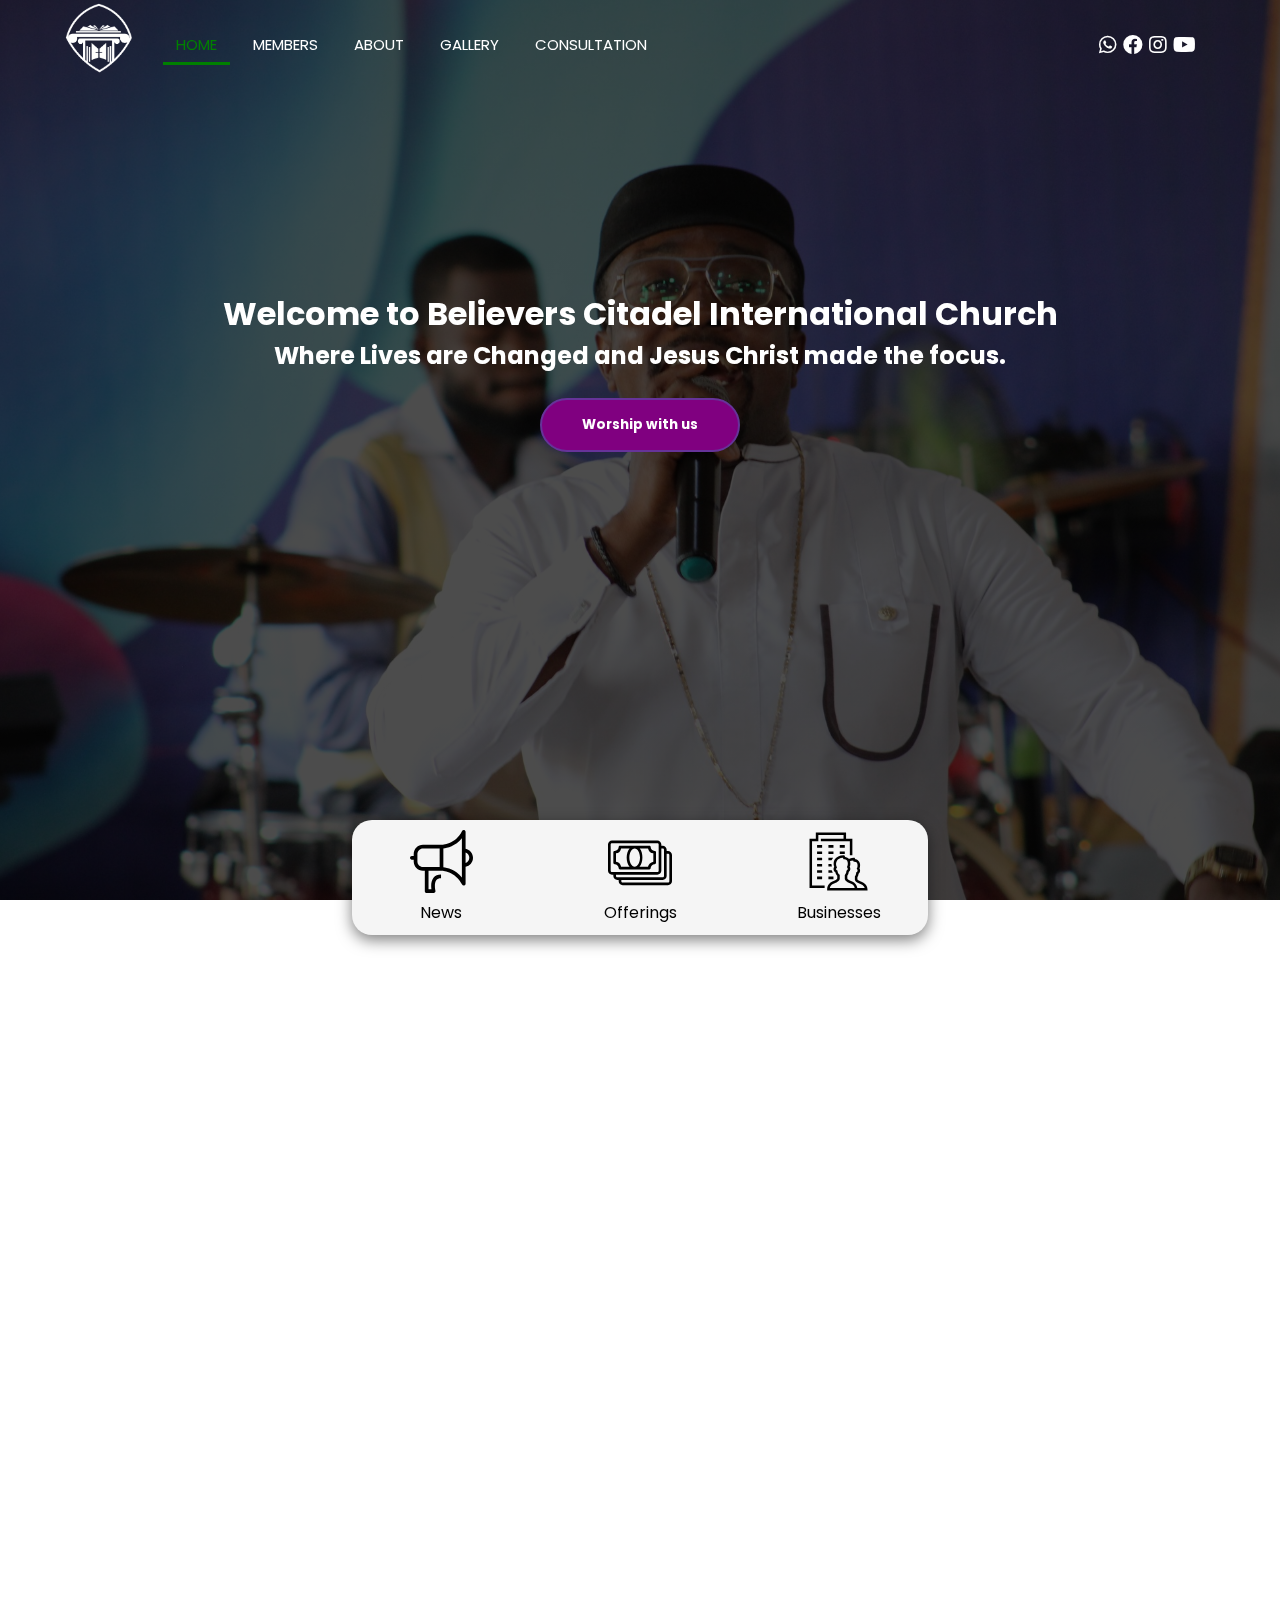
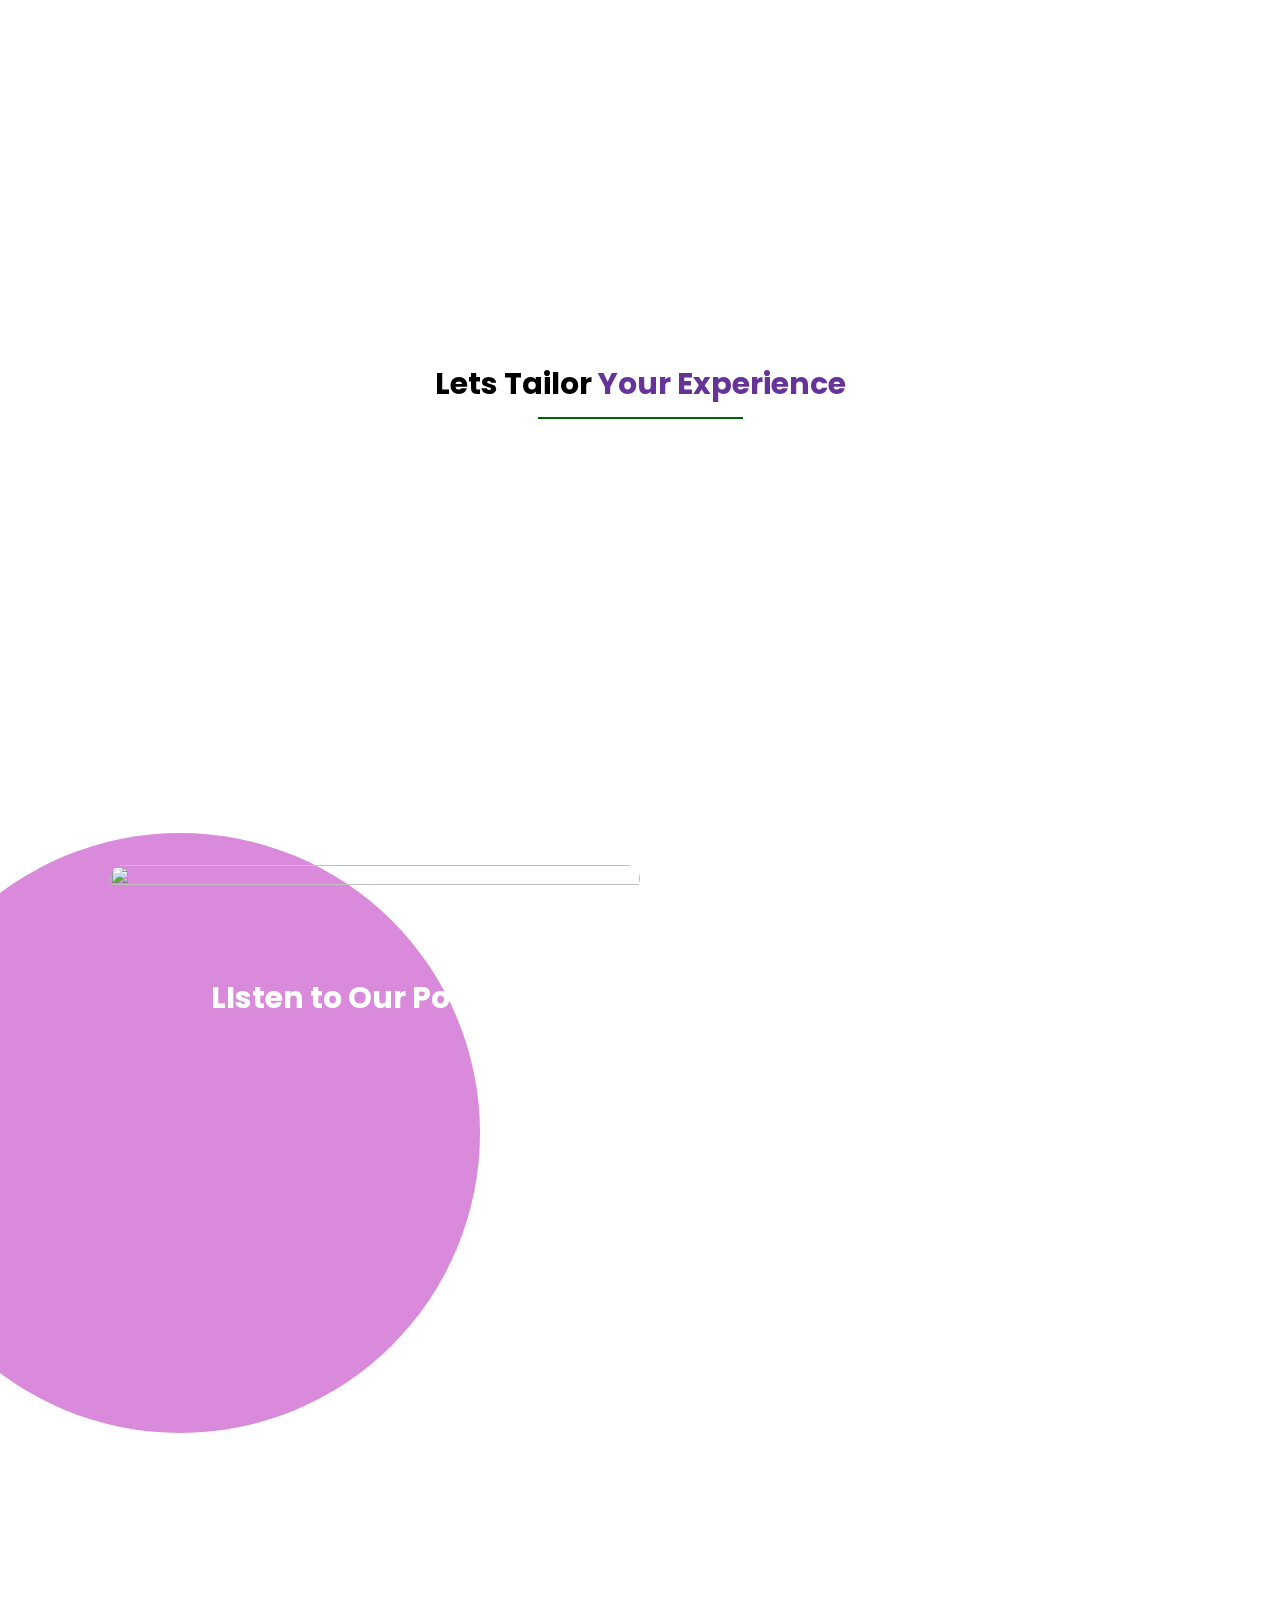
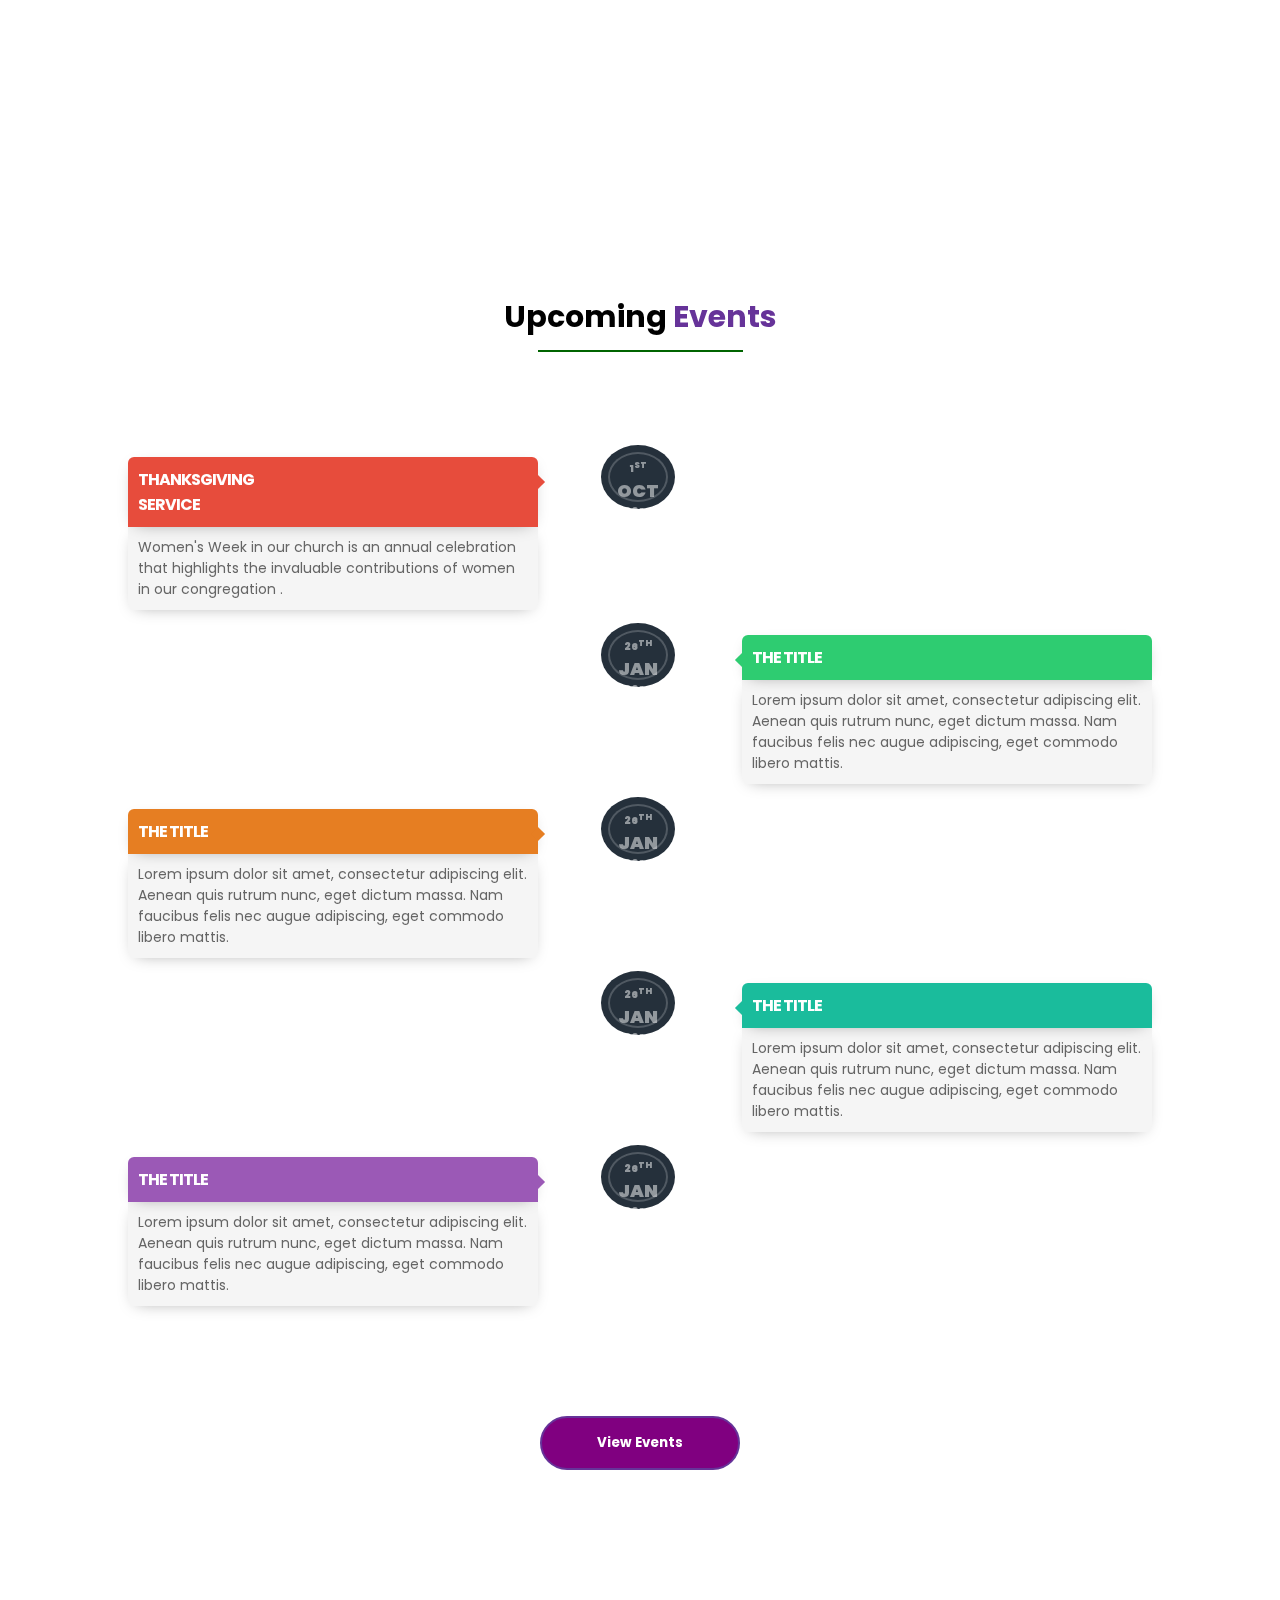
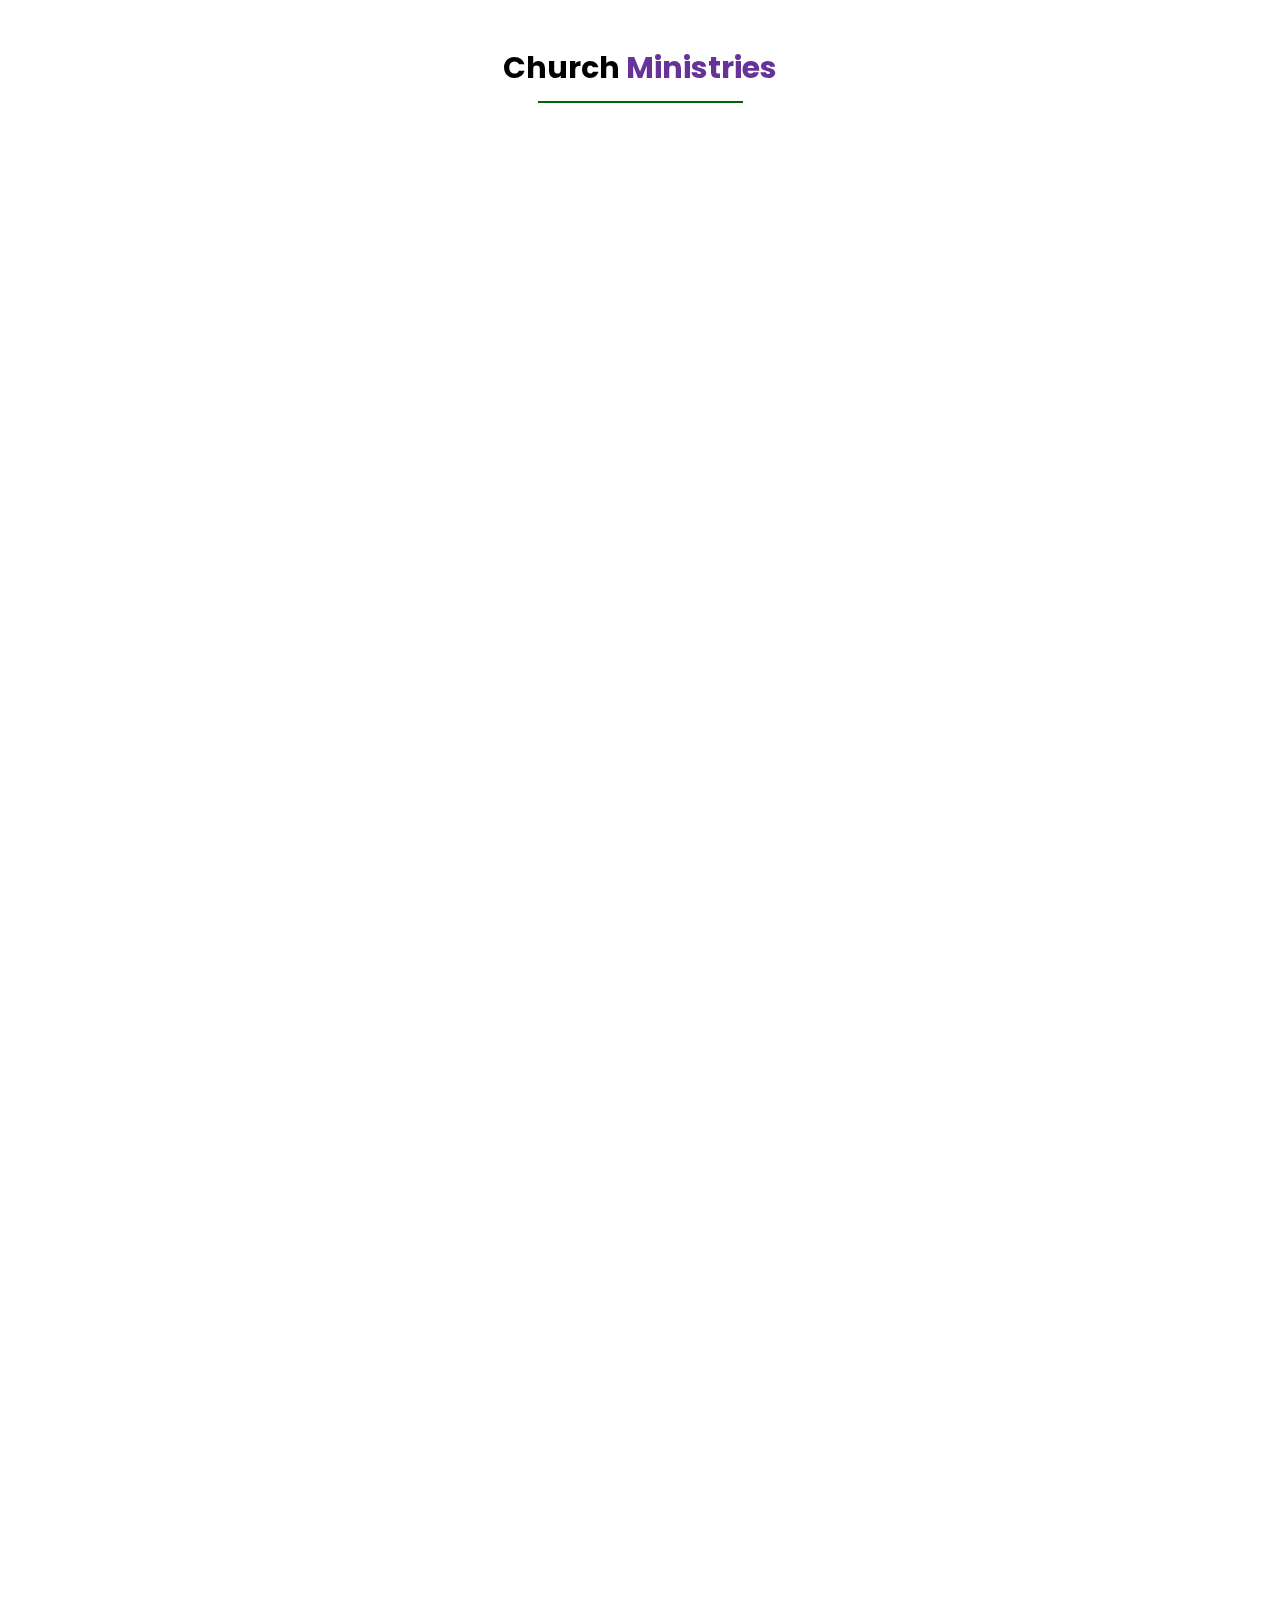
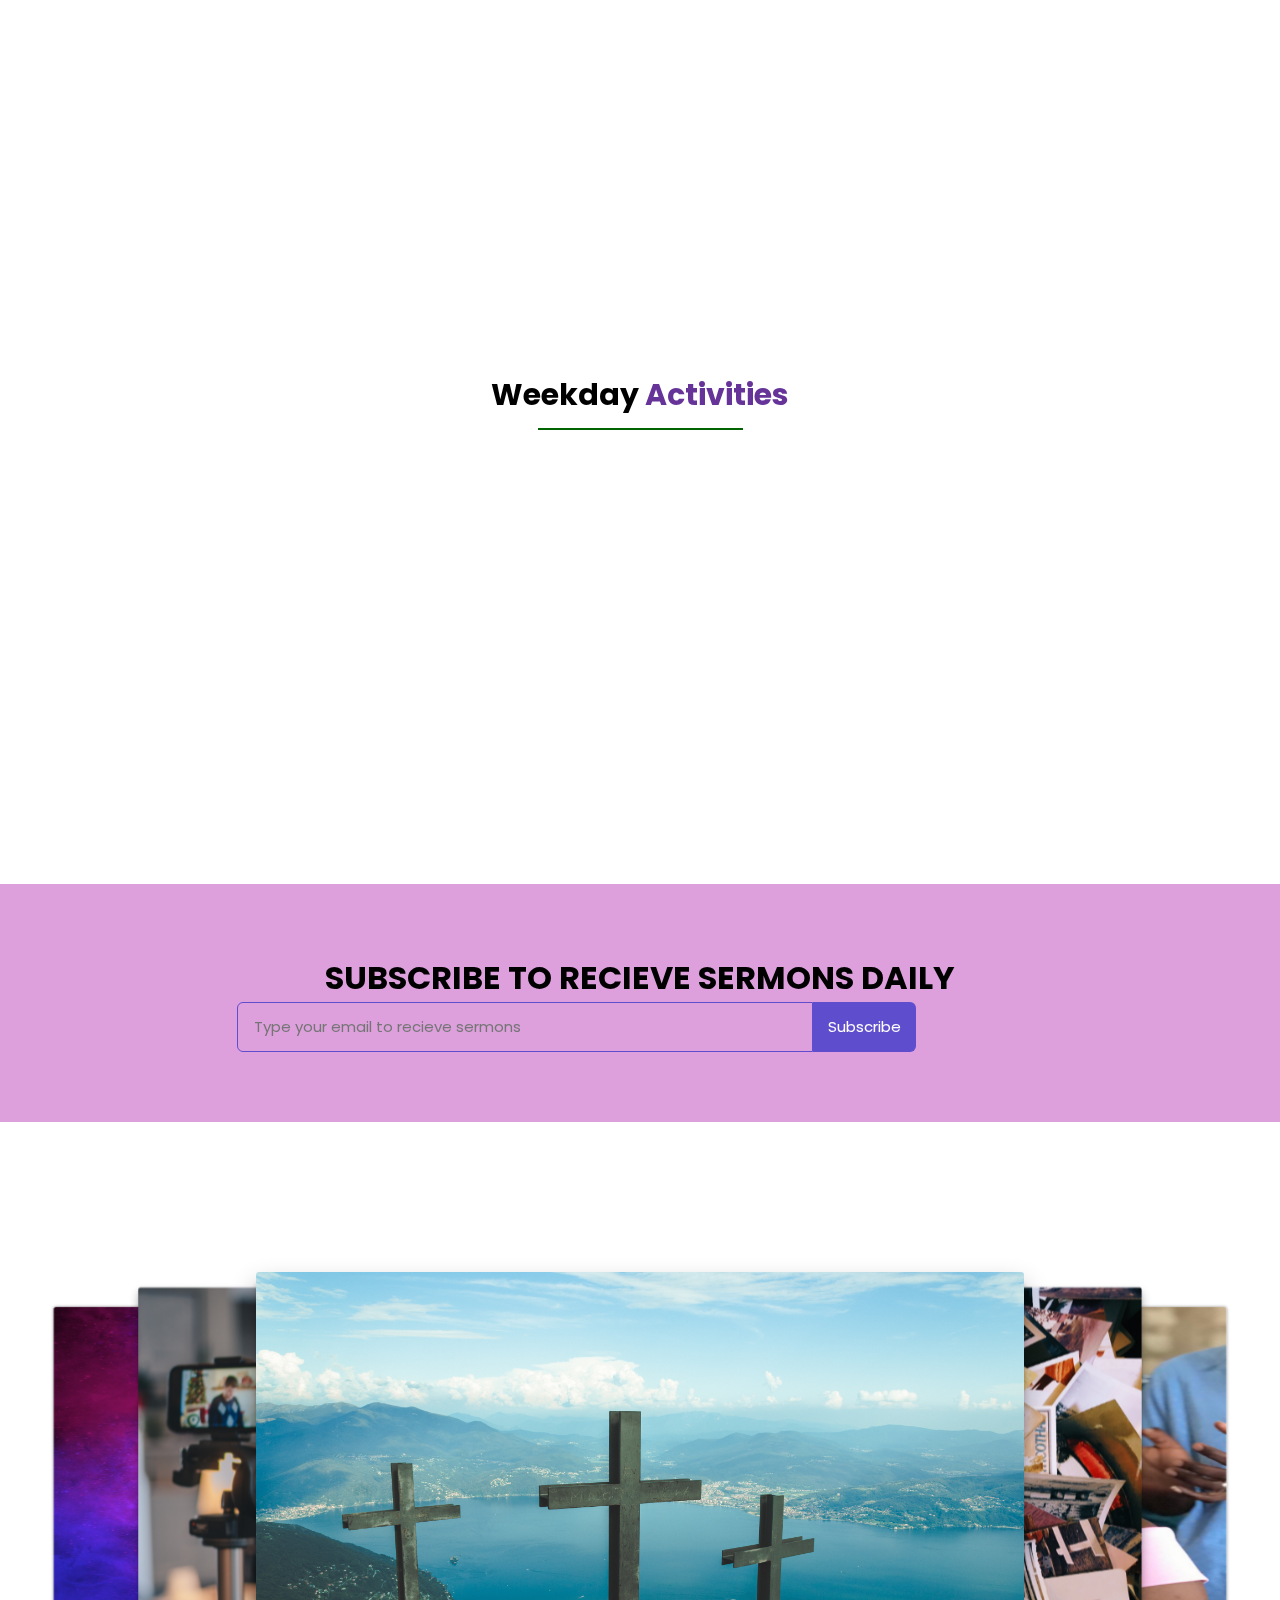
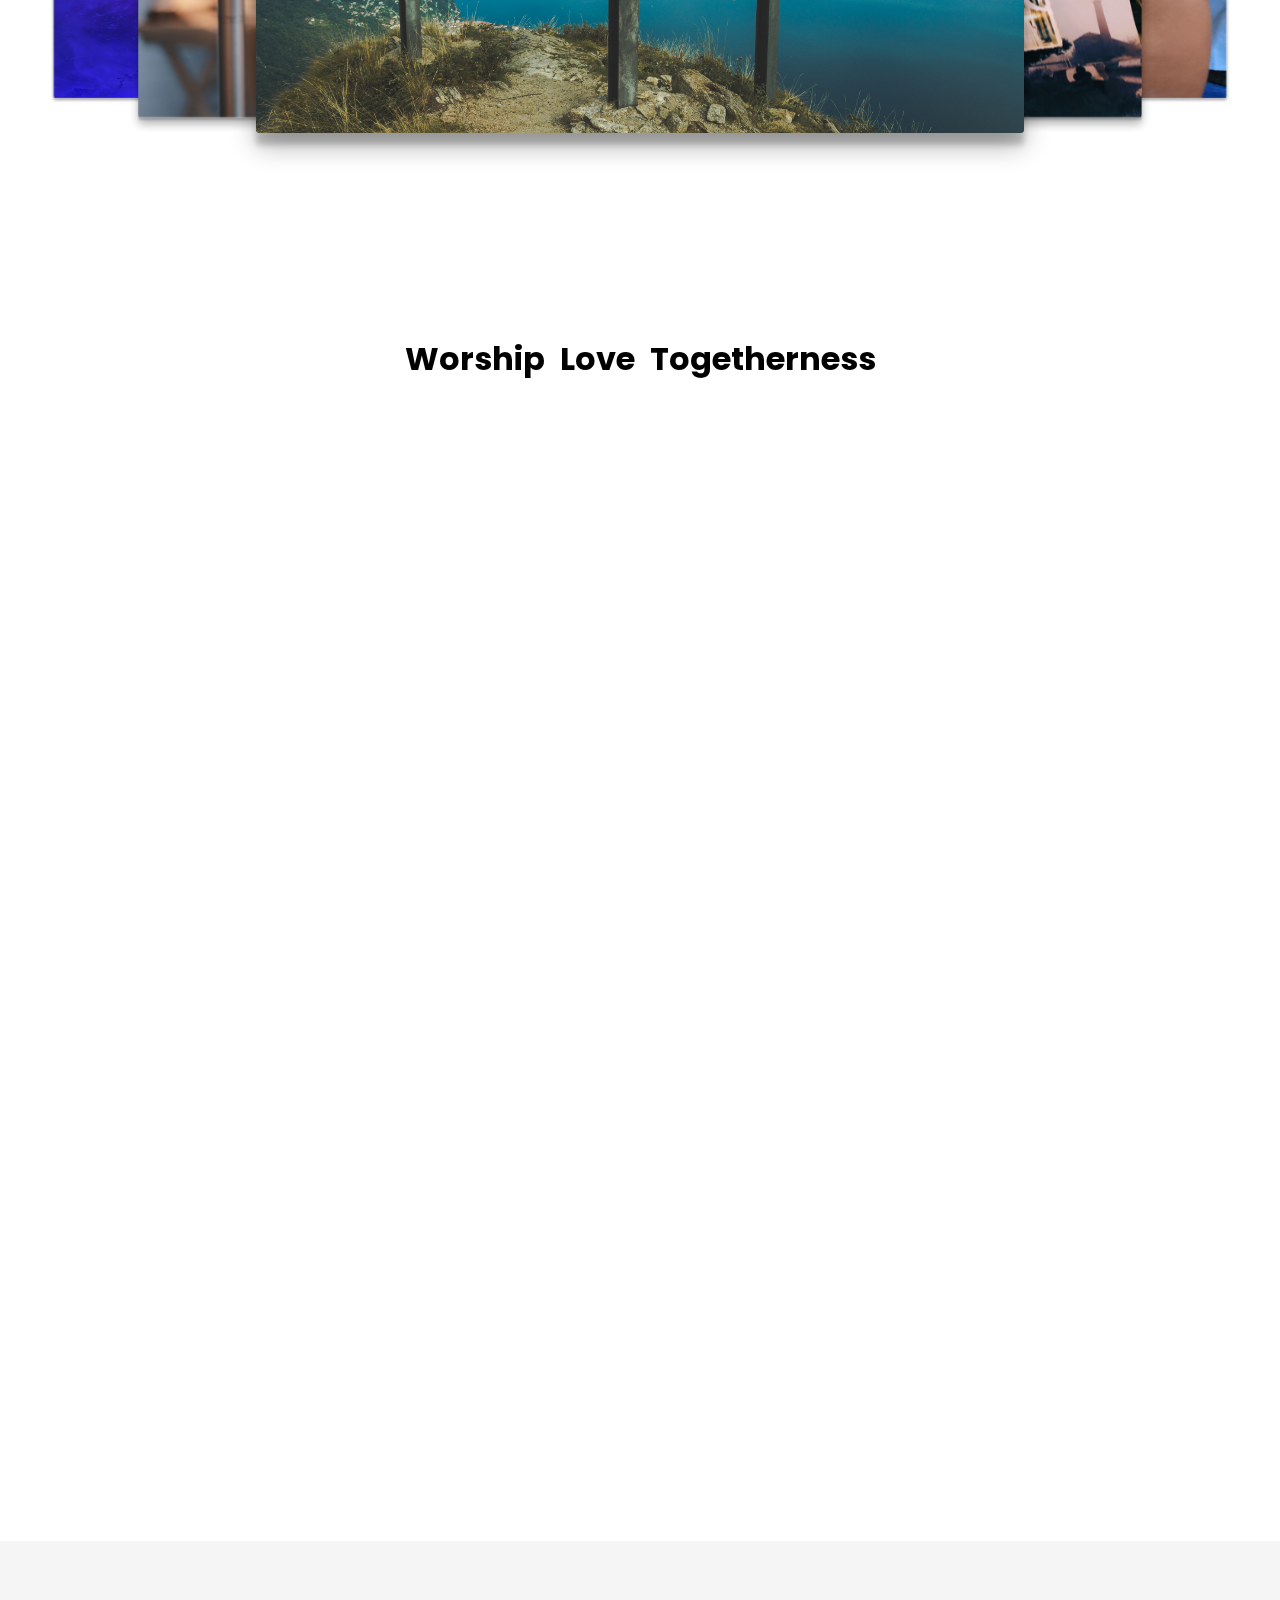
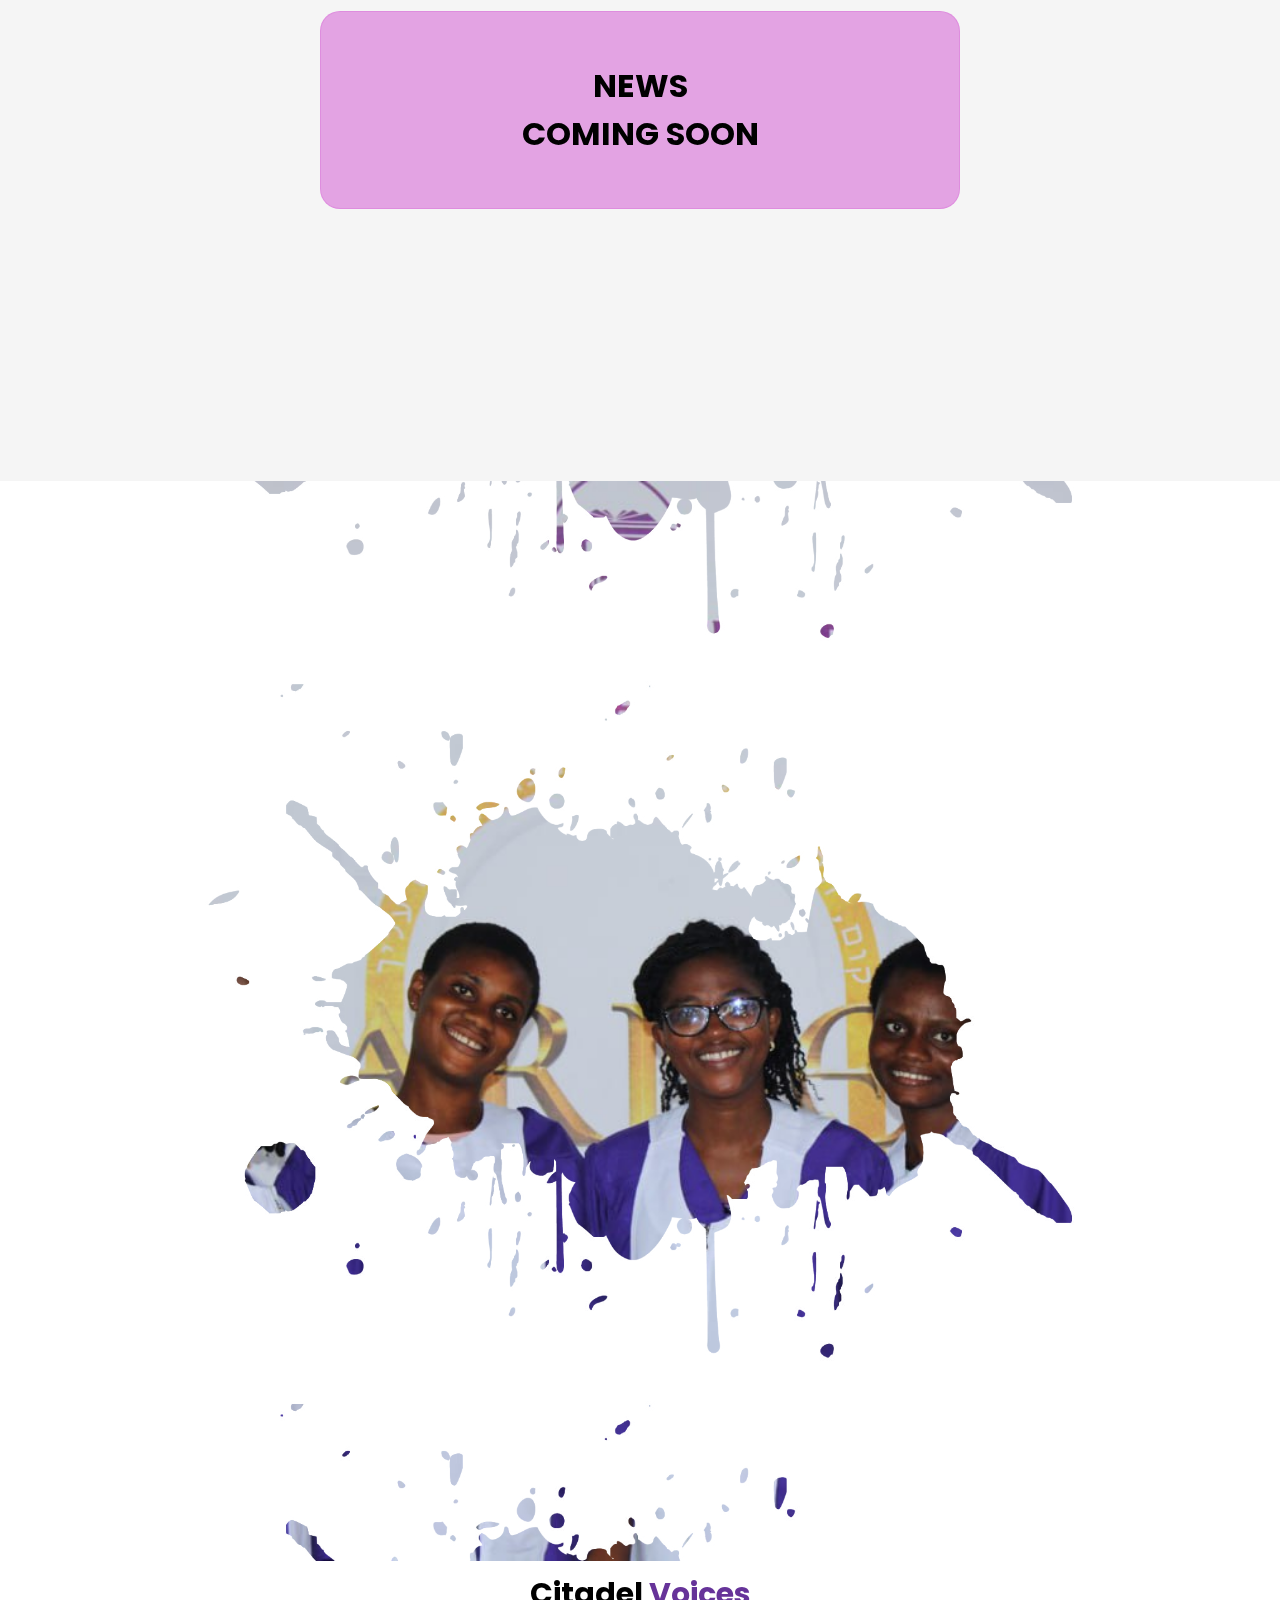
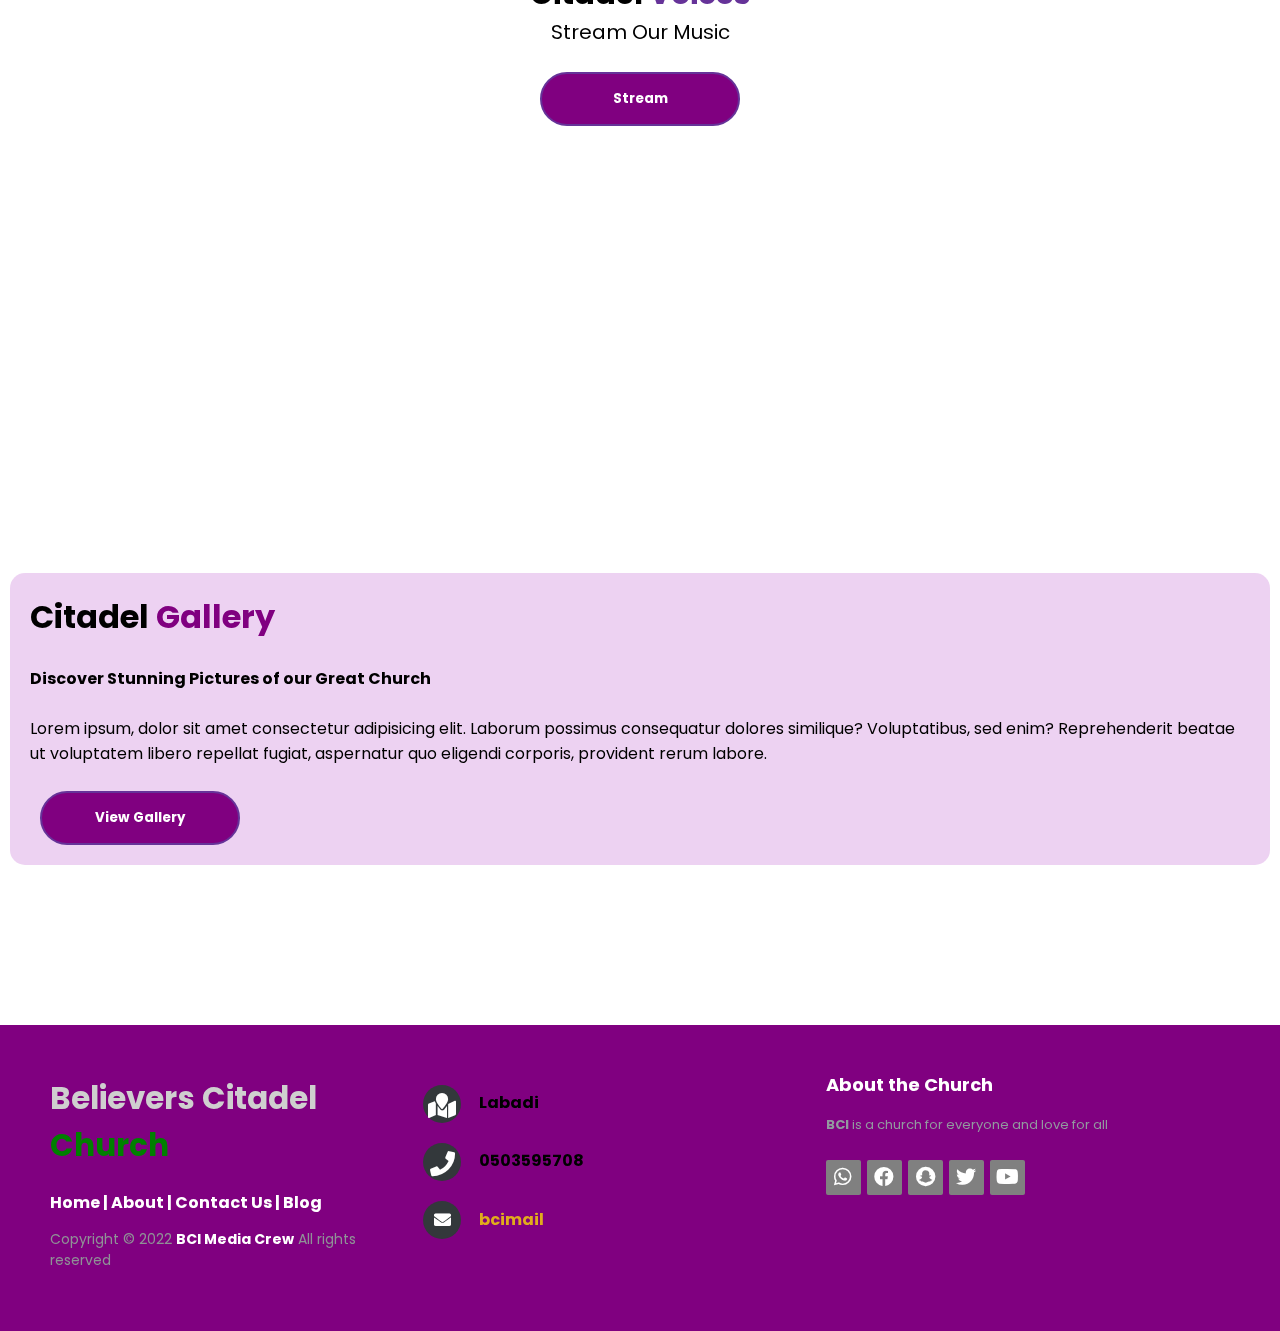
==== commit 1c659bfa: "c" ====
--- a/index.html
+++ b/index.html
@@ -54,9 +54,9 @@
 							</div>
 							<div class="headersociallinks">
 								<a href="#"><i class="fab fa-whatsapp"></i></a>|
-								<a href="#"><i class="fab fa-facebook"></i></a>|
-								<a href="#"><i class="fab fa-snapchat"></i></a>|
-								<a href="#"><i class="fab fa-twitter"></i></a>|
+								<a href="https://web.facebook.com/beliverscitadellive/?_rdc=1&_rdr"><i class="fab fa-facebook"></i></a>|
+								<a href="#"><i class="fab fa-instagram"></i></a>|
+								
 								<a href="#"><i class="fab fa-youtube"></i></a>
 							</div>
 						</ul>
@@ -86,7 +86,7 @@
 			</path>
 		</svg>
 	</div>
-	<div id="popupt-overlay">
+	<!-- <div id="popupt-overlay">
 		<div id="popupt-content">
 			<h2>Welcome to <span>Our Website !</span></h2>
 			<p>Thank you for visiting. We're excited to have you here.</p>
@@ -99,7 +99,7 @@
 			</ol><br>
 			<button id="close-popupt">Close</button>
 		</div>
-	</div>
+	</div> -->
 	
 
 	<section class="floatbar" data-aos="zoom-out" data-aos-once="false">
@@ -110,7 +110,7 @@
 			</div>
 			<div class="it">
 				<a href=""><img src="assets/images/money-dollar-cash-payment-svgrepo-com.svg" alt=""></a>
-				<p>Payments</p>
+				<p>Offerings</p>
 			</div>
 			<div class="it">
 				<!-- <button class="openPopup" data-target="popup5">Read More</button> -->
@@ -1041,7 +1041,7 @@
 			</p>
 			<div class="footer-icons">
 				<a href="#"><i class="fab fa-whatsapp"></i></a>
-				<a href="#"><i class="fab fa-facebook"></i></a>
+				<a href="https://web.facebook.com/beliverscitadellive/?_rdc=1&_rdr"><i class="fab fa-facebook"></i></a>
 				<a href="#"><i class="fab fa-snapchat"></i></a>
 				<a href="#"><i class="fab fa-twitter"></i></a>
 				<a href="#"><i class="fab fa-youtube"></i></a>
--- a/assets/css/church.css
+++ b/assets/css/church.css
@@ -368,8 +368,8 @@
 
 button:hover {
   background: transparent;
-  border: 2px solid rebeccapurple;
-  color: black;
+  border: 2px solid rgb(255, 255, 255);
+  color: rgb(255, 255, 255);
 }
 
 button>a {
@@ -2495,7 +2495,7 @@
     padding: 1em;
   }
 .floatbar .it a img{
-  width: 50px !important;
+  width: 30px !important;
 }
 
 /* 
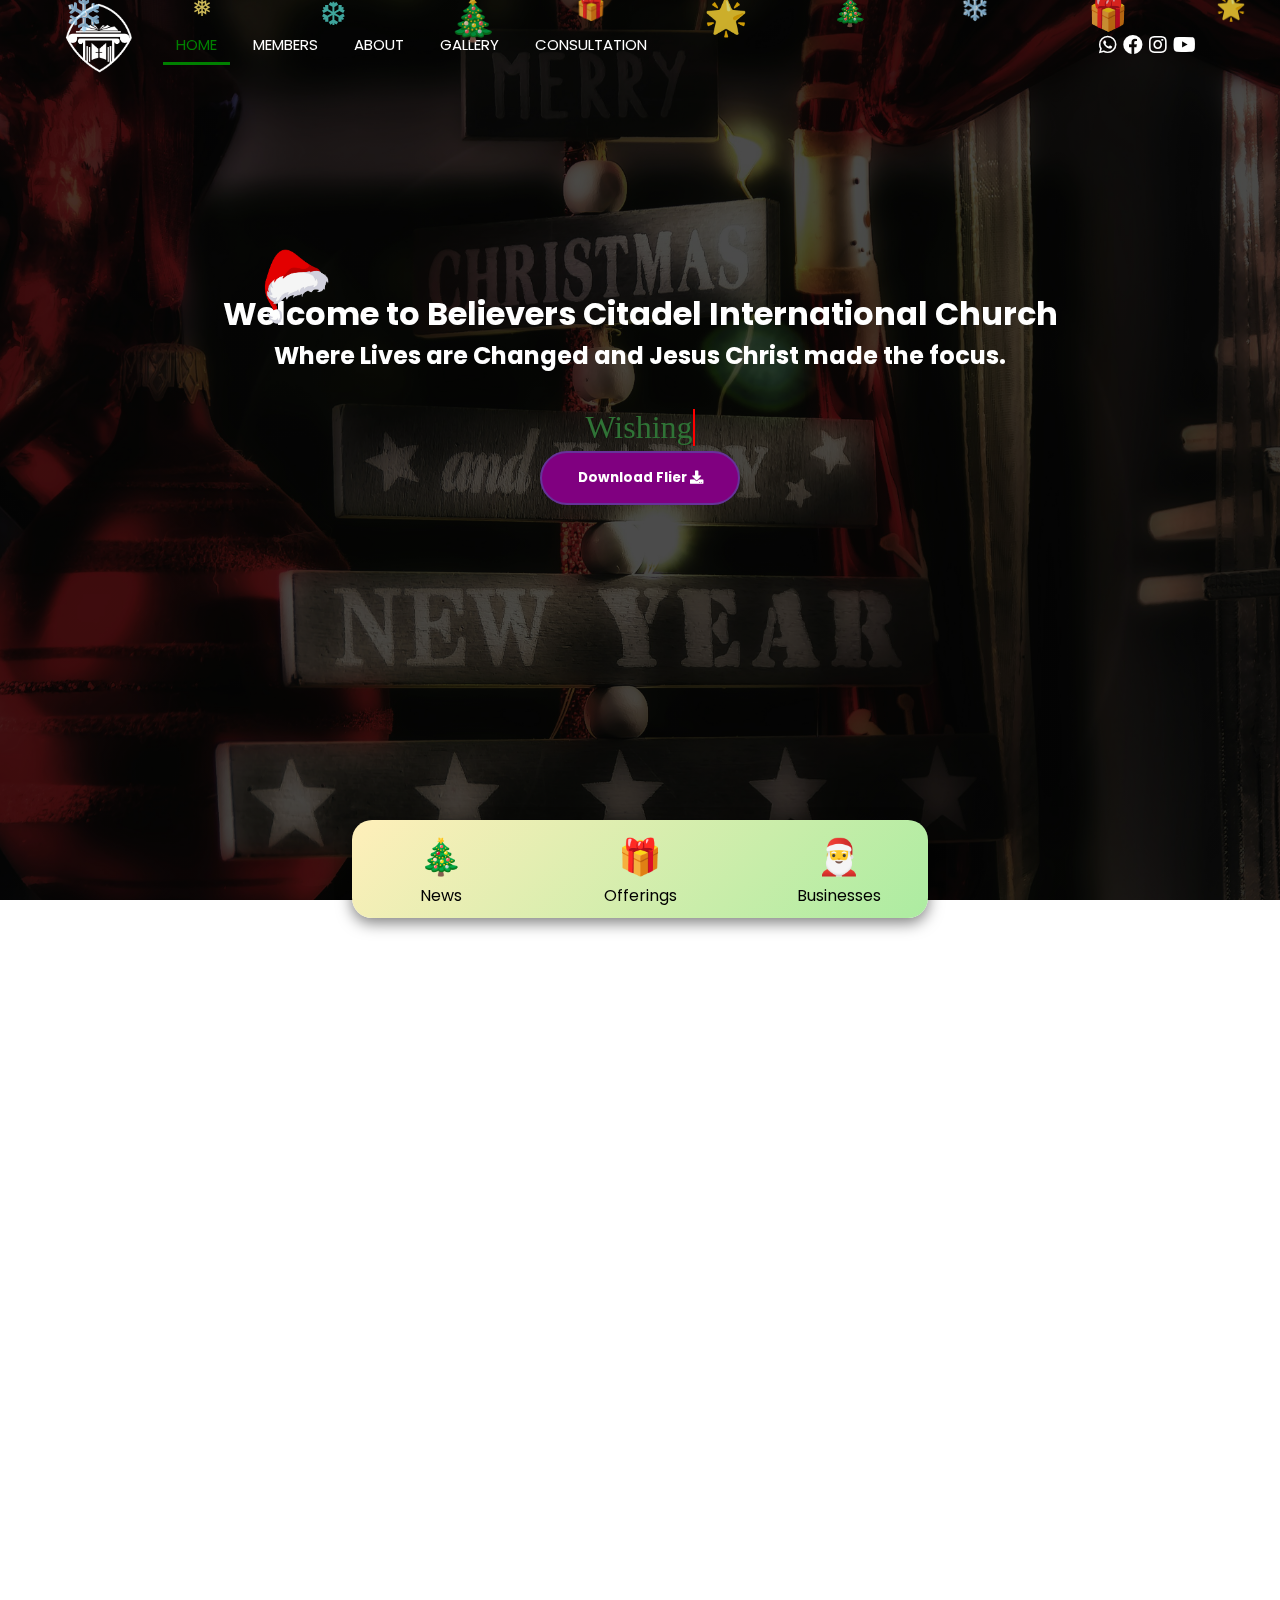
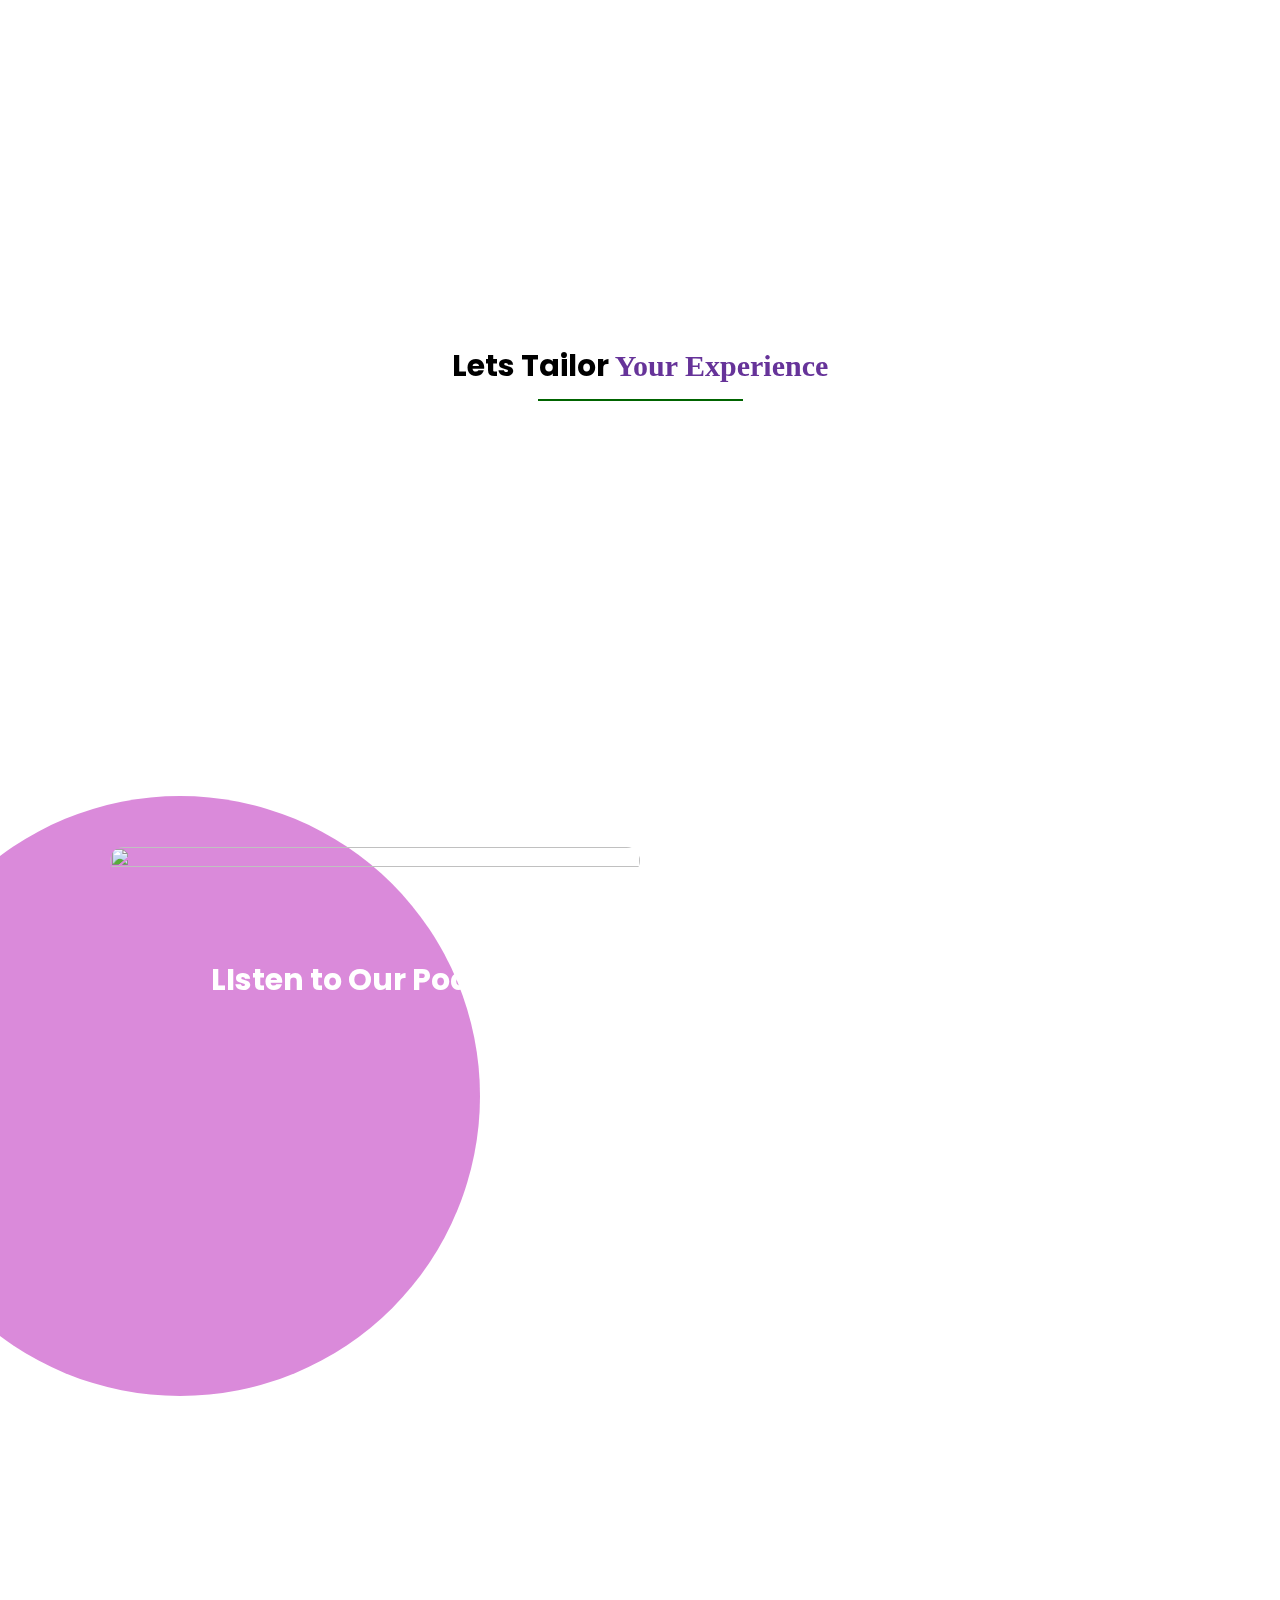
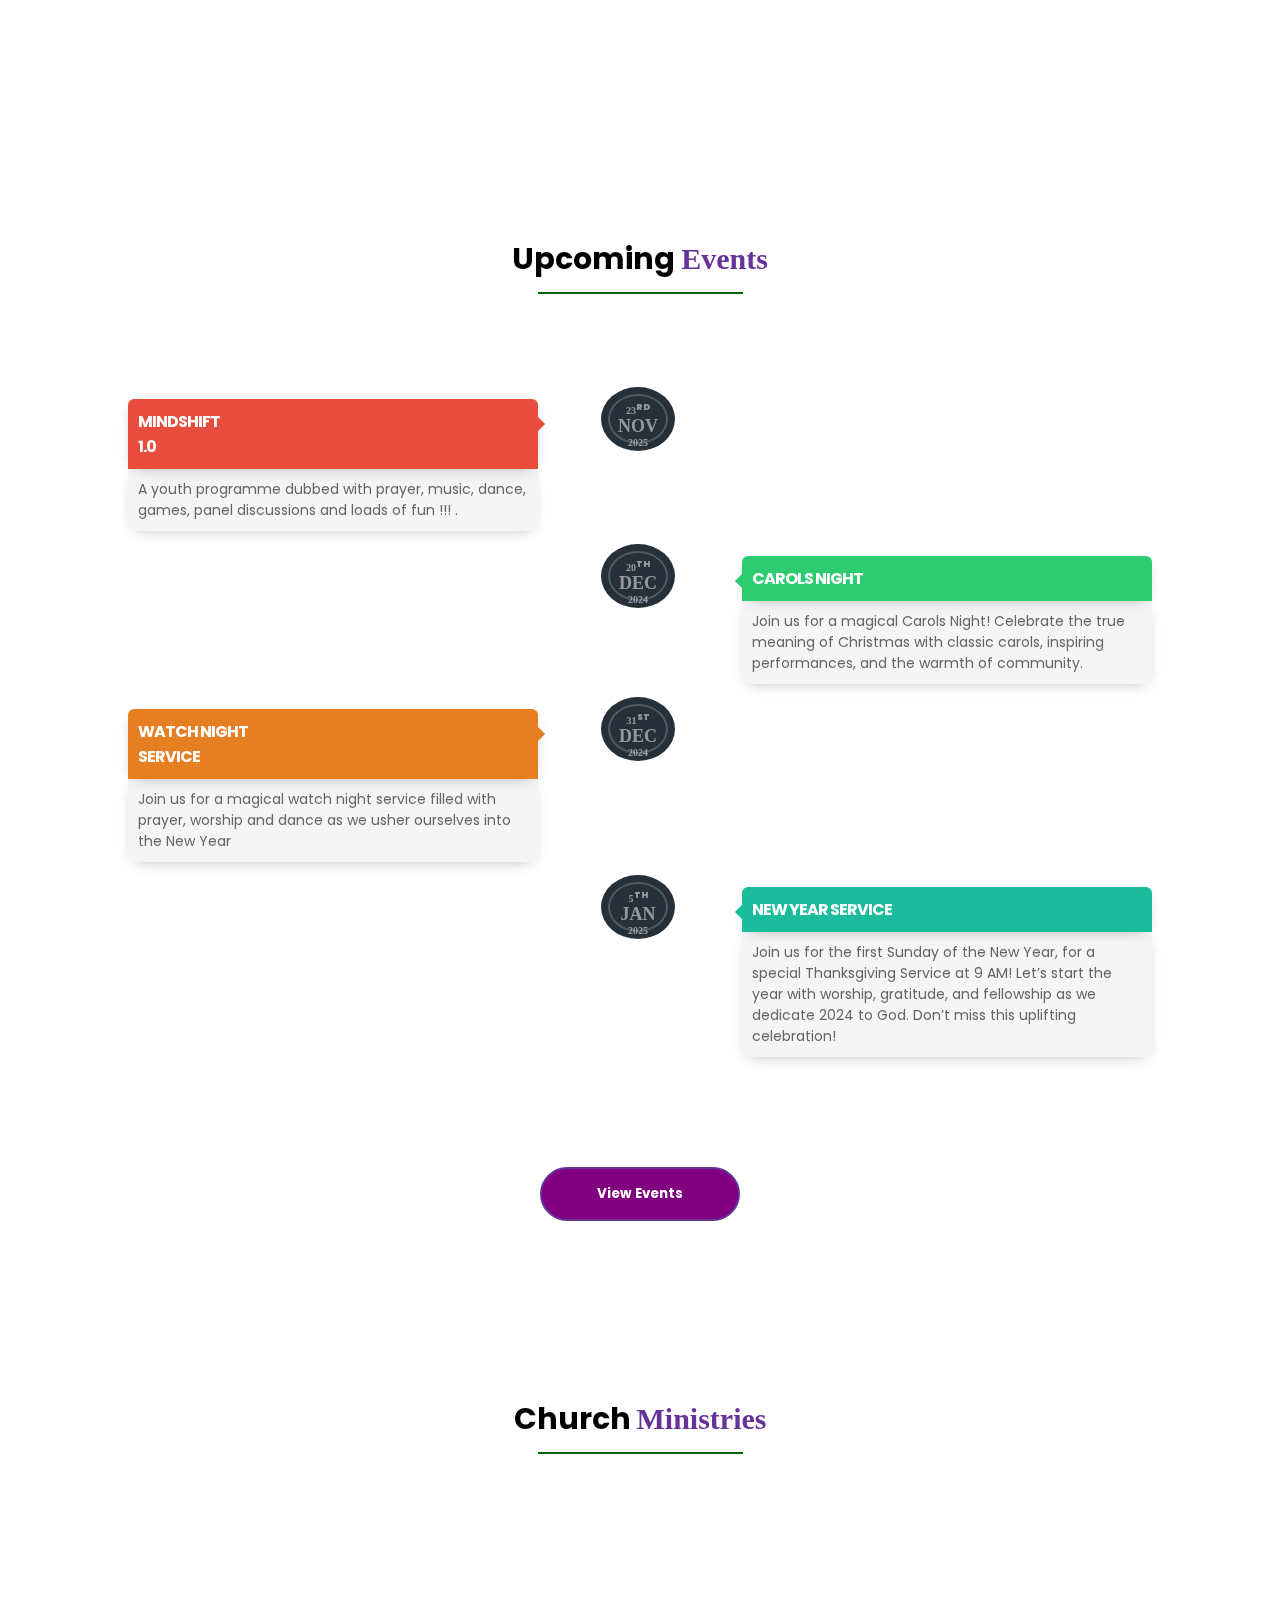
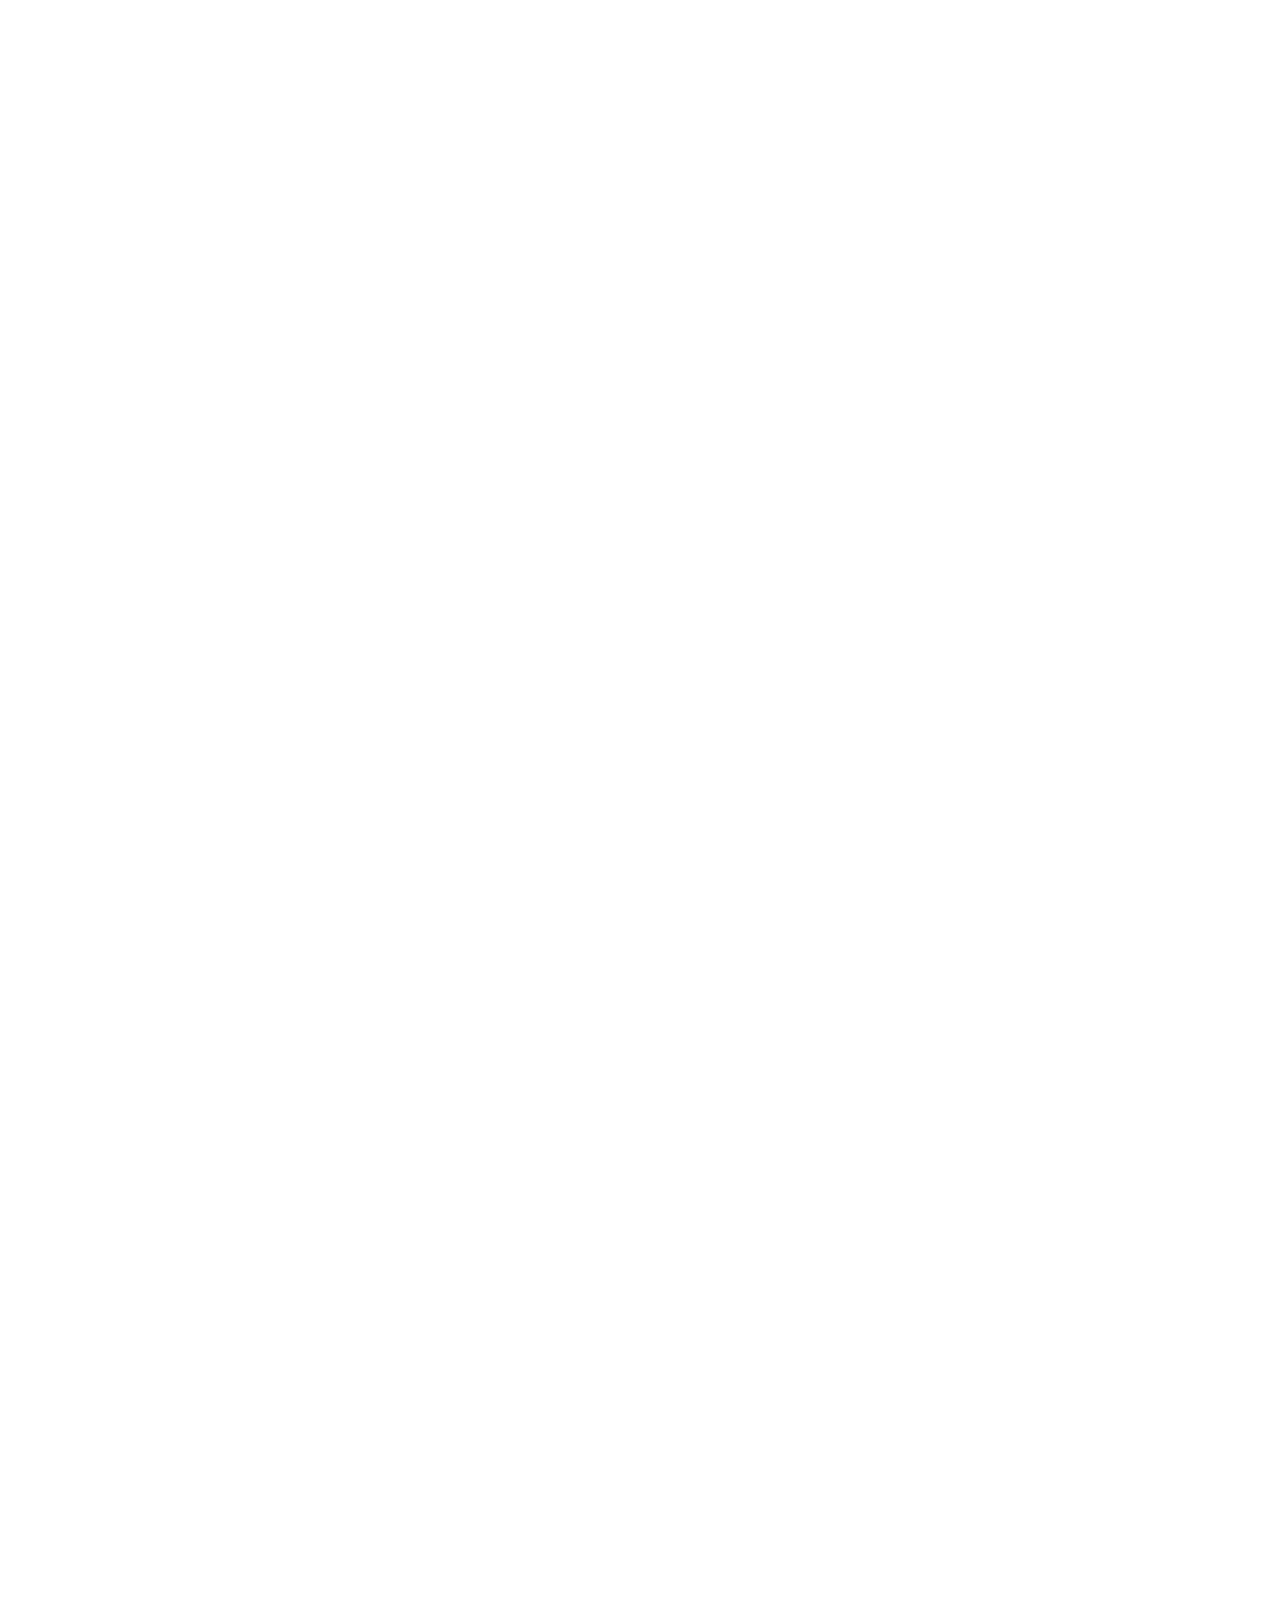
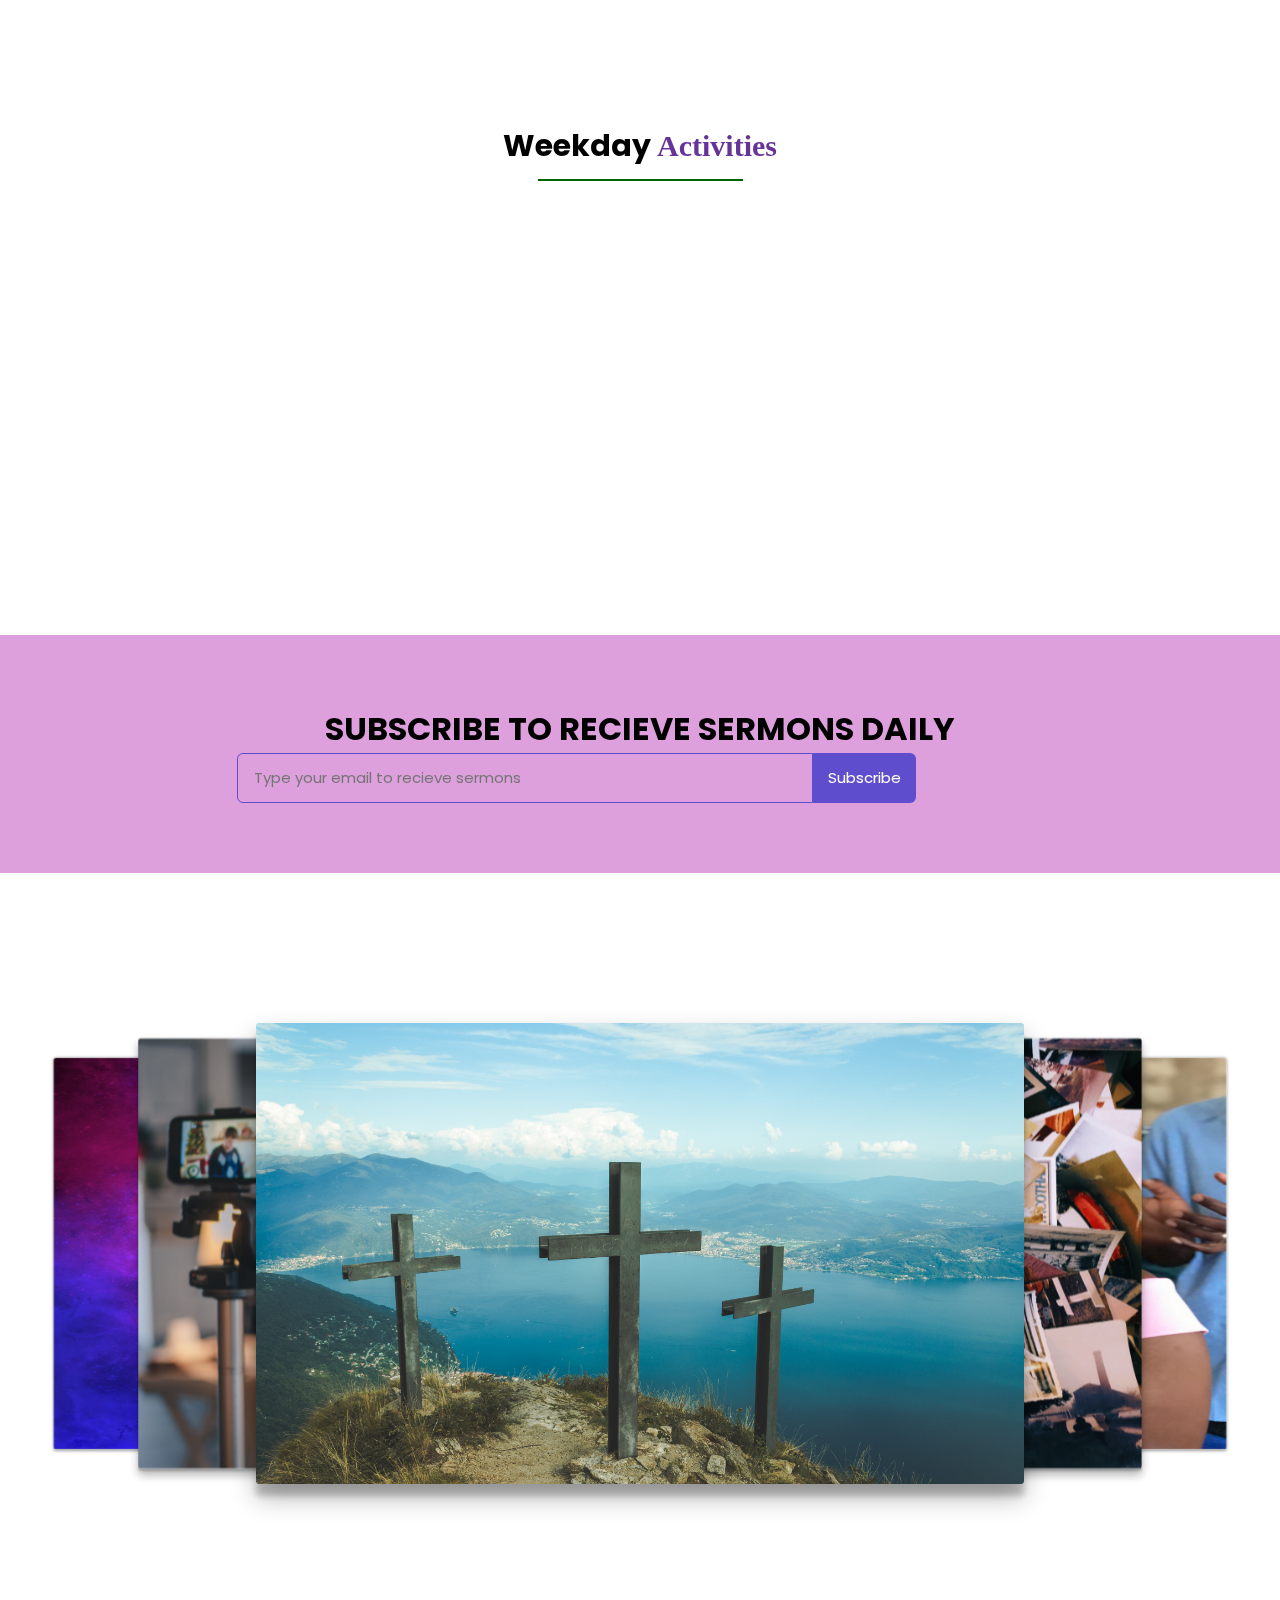
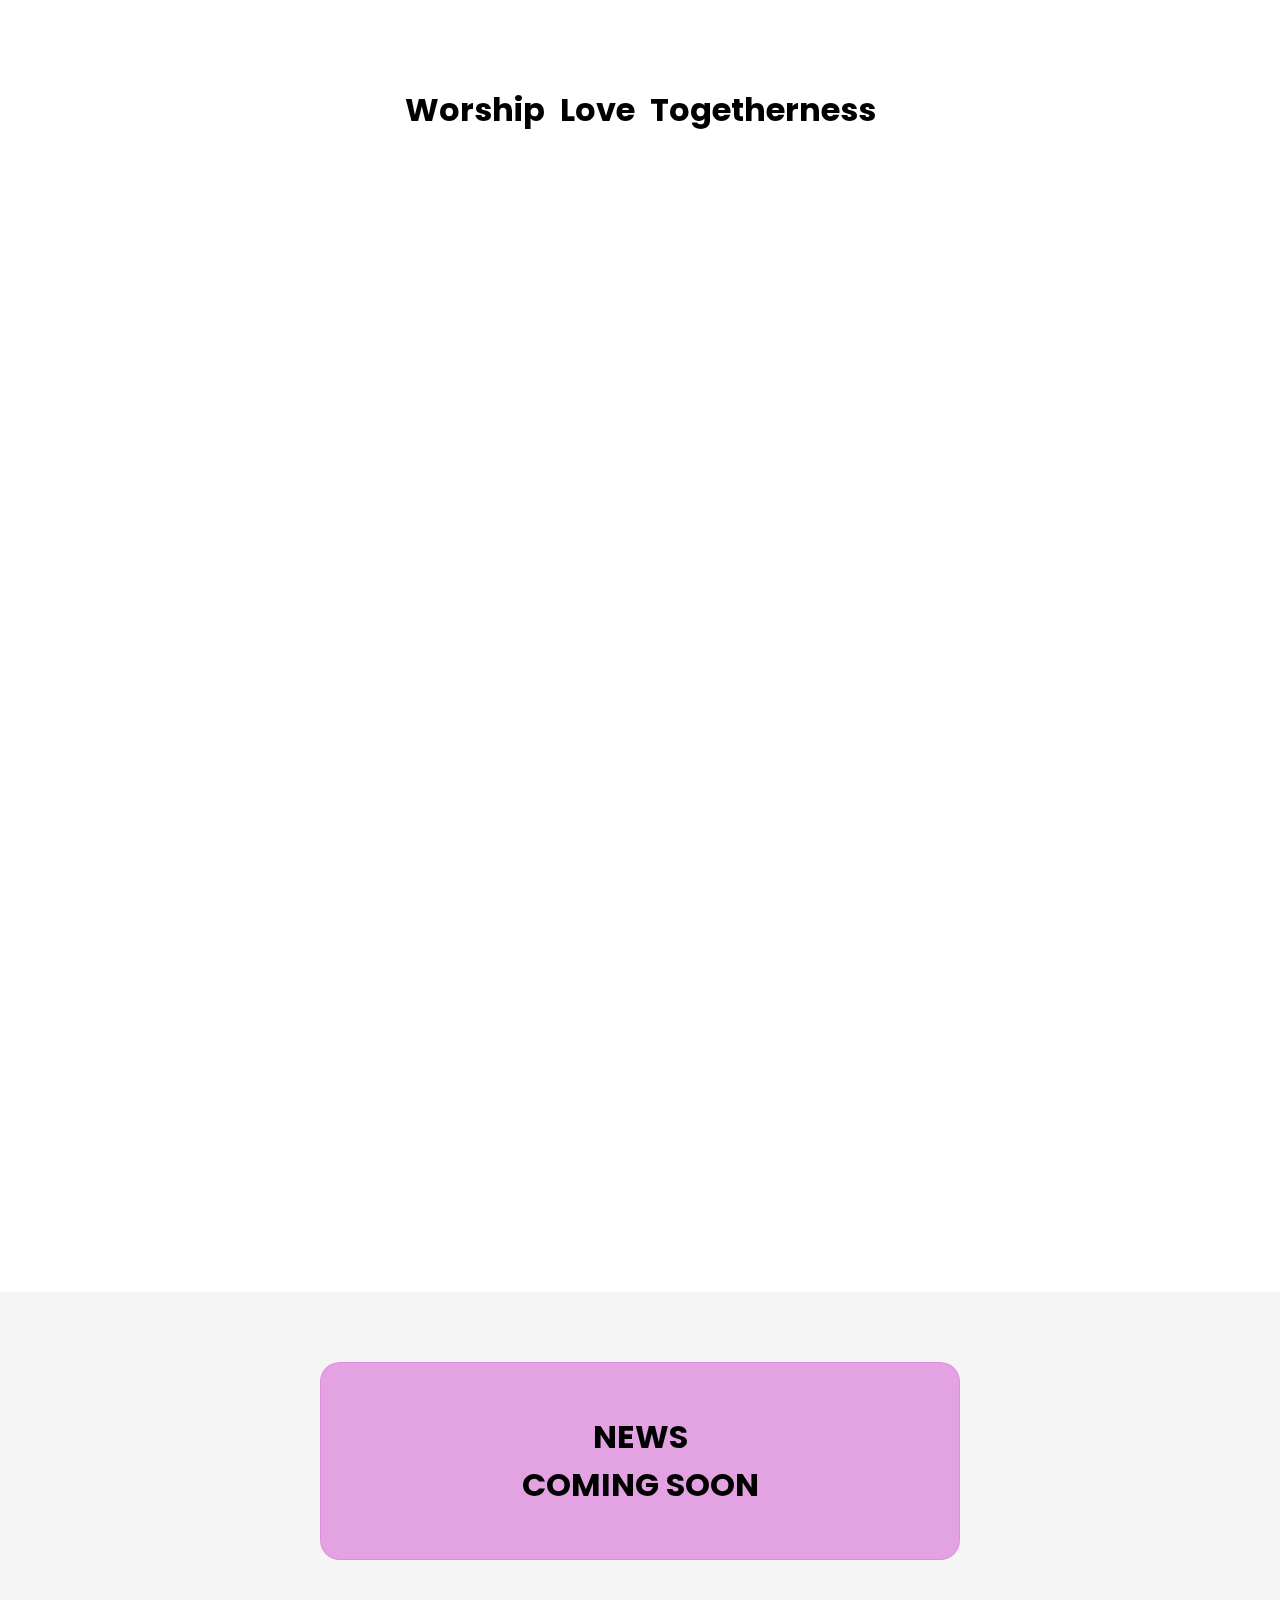
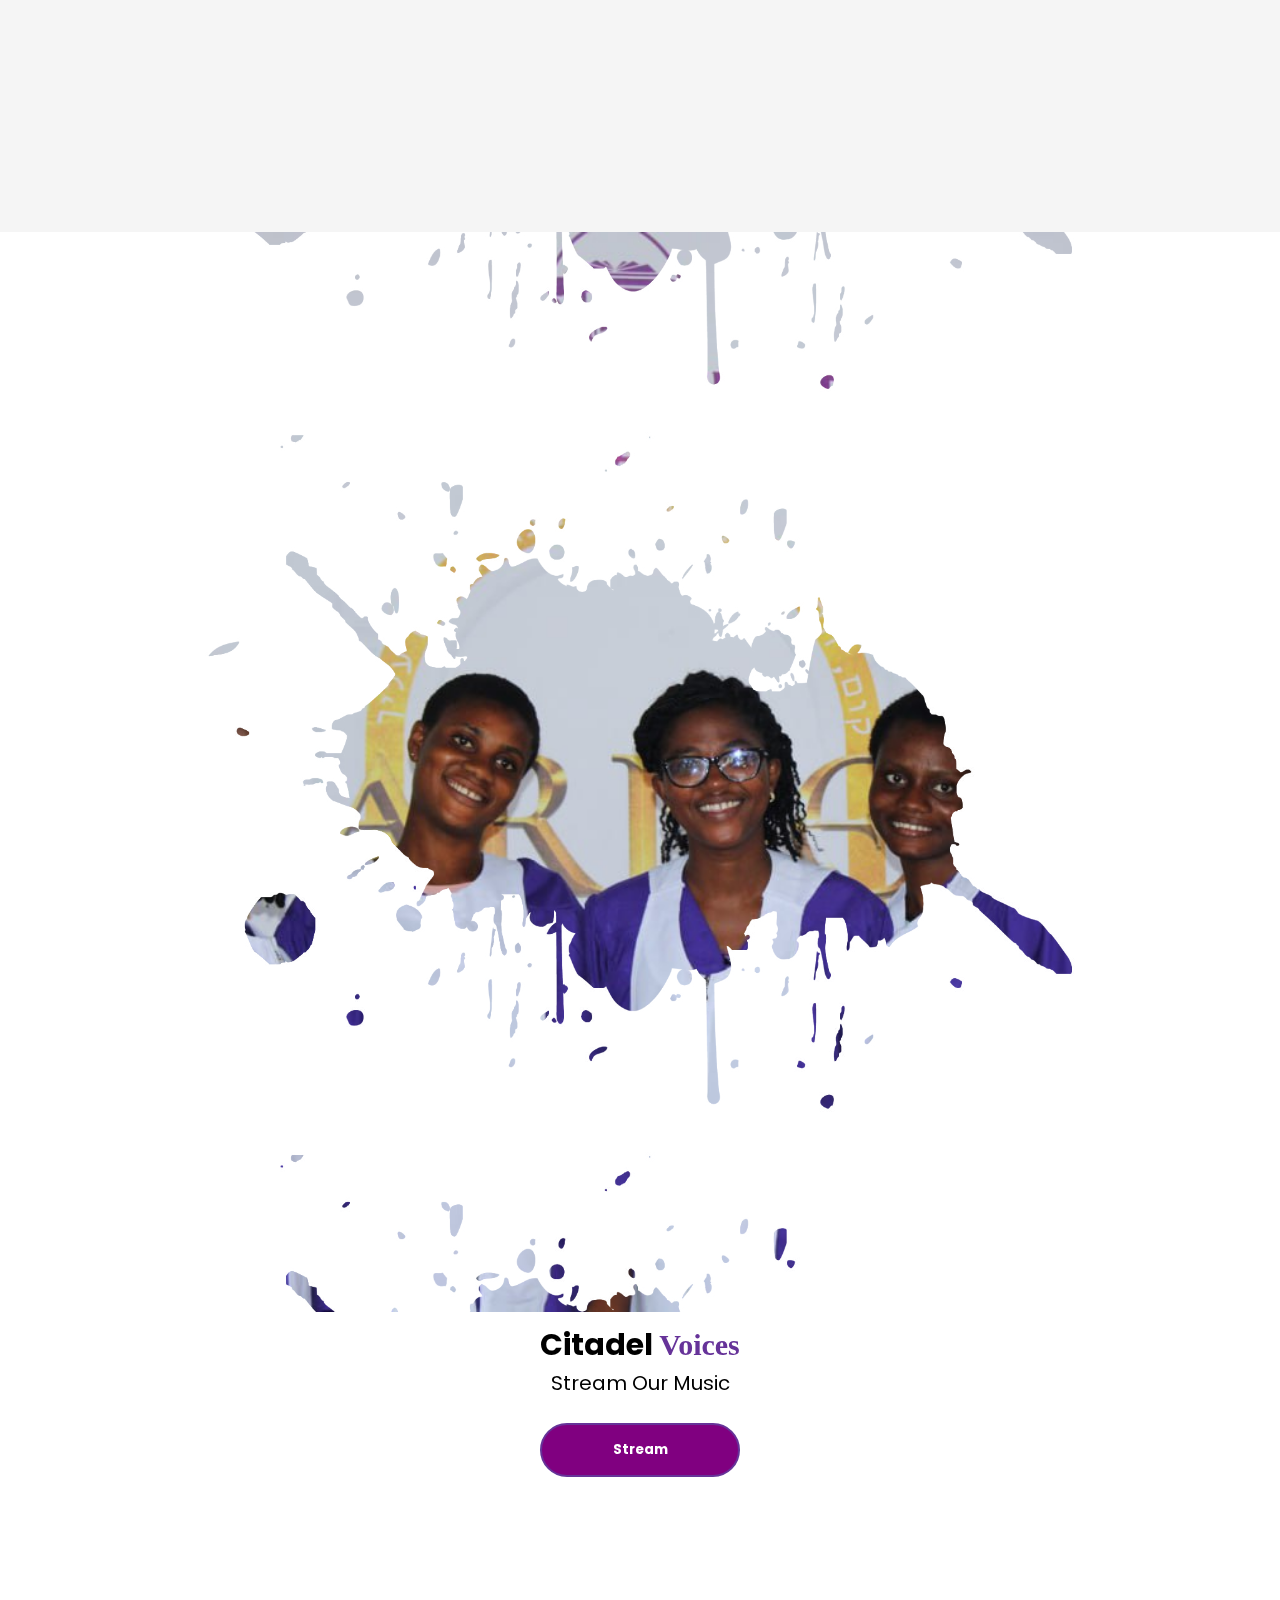
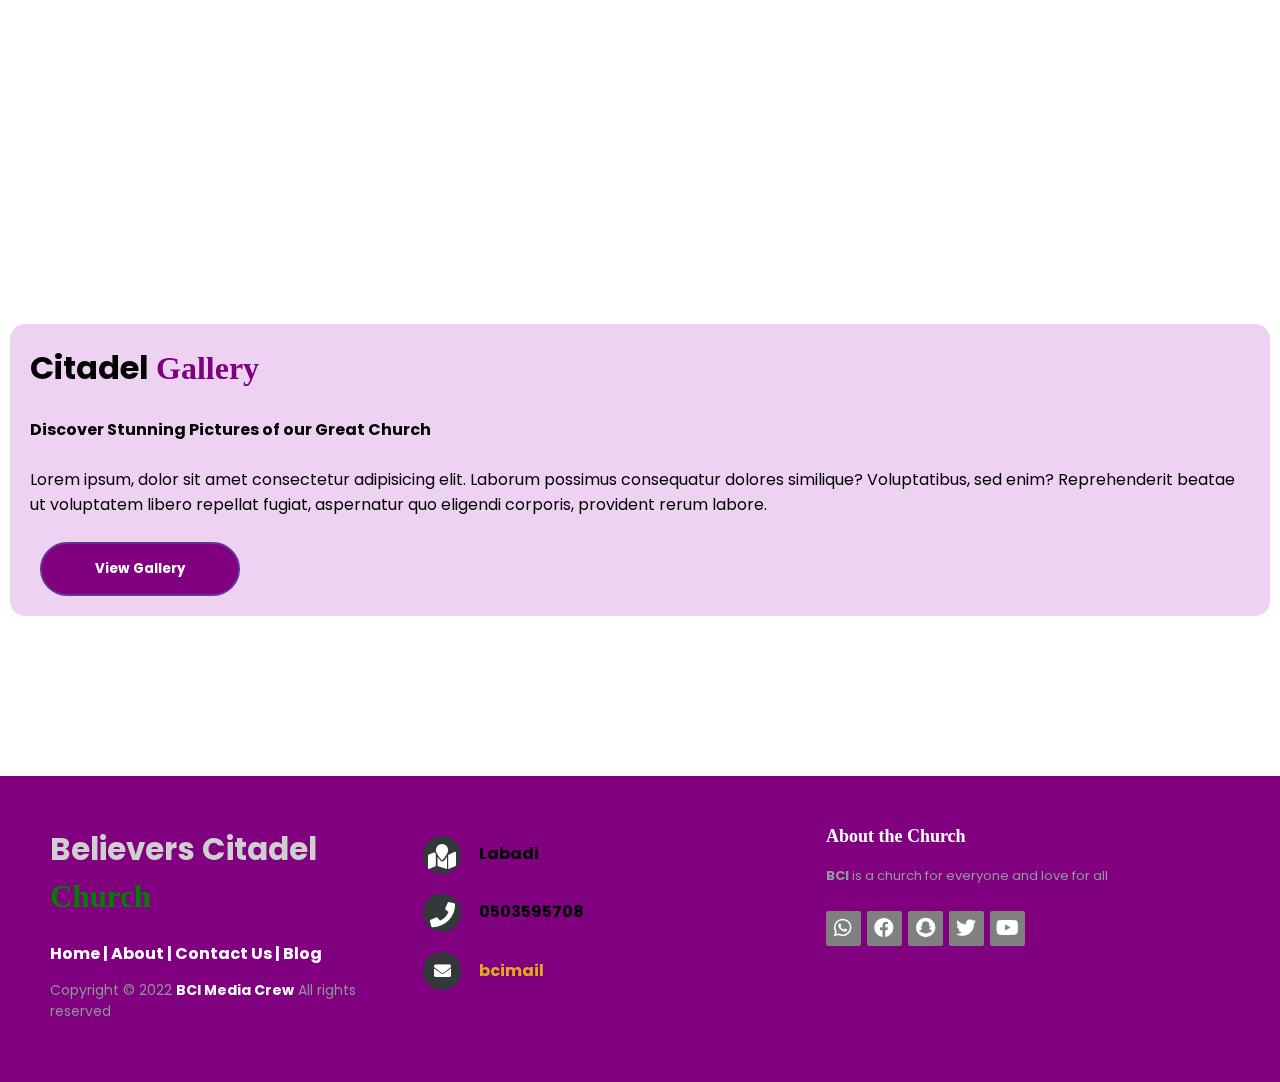
==== commit f98ad613: "yeah" ====
--- a/index.html
+++ b/index.html
@@ -22,12 +22,34 @@
 	<link rel="preconnect" href="https://fonts.gstatic.com" crossorigin>
 	<link href="https://fonts.googleapis.com/css2?family=Poppins:wght@300&display=swap" rel="stylesheet">
 
+	<link rel="preconnect" href="https://fonts.googleapis.com">
+	<link rel="preconnect" href="https://fonts.gstatic.com" crossorigin>
+	<link href="https://fonts.googleapis.com/css2?family=Mountains+of+Christmas:wght@400;700&family=Poppins:ital,wght@0,100;0,200;0,300;0,400;0,500;0,600;0,700;0,800;0,900;1,100;1,200;1,300;1,400;1,500;1,600;1,700;1,800;1,900&family=Quicksand:wght@300..700&display=swap" rel="stylesheet">
+	
+
 
 
 	<!-- <link href="lib/owlcarousel/assets/owl.carousel.min.css" rel="stylesheet"> -->
 </head>
 
 <body onload="slider()">
+	<!-- <canvas id="snow-canvas"></canvas> -->
+	<div class="festive-animation" aria-hidden="true">
+		<div class="xmas">❄️</div>
+		<div class="xmas">❅</div>
+		<div class="xmas">❆</div>
+		<div class="xmas">🎄</div>
+		<div class="xmas">🎁</div>
+		<div class="xmas">🌟</div>
+		<div class="xmas">🎄</div>
+		<div class="xmas">❄️</div>
+		<div class="xmas">🎁</div>
+		<div class="xmas">🌟</div>
+	  </div>
+	  
+	  
+	  
+
 	<div class="banner">
 		<div class="slider">
 			<img src="assets/images/image2.jpg" id="bannerimg">
@@ -68,11 +90,18 @@
 
 			</nav>
 			<div class="content">
+				<img src="assets/images/santa.png" alt="" class="santa">
 				<h1>Welcome to Believers Citadel International Church</h1>
 				<h2>Where Lives are Changed and Jesus Christ made the focus.</h2>
 				<br>
-
-				<a href=""><button type="button">Worship with us</button></a>
+				<div class="merry-christmas">
+					<span id="typewriter"></span>
+				</div>
+				  
+				  
+				  
+				<a href="assets/files/program outline.pdf" download="Outline.pdf"><button type="button">Download Flier <i class="fa fa-download"></i></button></a>
+				
 			</div>
 		</div>
 	</div>
@@ -104,29 +133,24 @@
 
 	<section class="floatbar" data-aos="zoom-out" data-aos-once="false">
 		<div class="bar">
-			<div class="it">
-				<a href="#news"><img src="assets/images/announcement-svgrepo-com.svg" alt=""></a>
-				<p>News</p>
-			</div>
-			<div class="it">
-				<a href=""><img src="assets/images/money-dollar-cash-payment-svgrepo-com.svg" alt=""></a>
-				<p>Offerings</p>
-			</div>
-			<div class="it">
-				<!-- <button class="openPopup" data-target="popup5">Read More</button> -->
-				<a href="#" class="openPopup" data-target="popup5"><img src="assets/images/business-building-svgrepo-com.svg" alt=""></a>
-				<p>Businesses</p>
-			</div>
-
-			<!-- <div class="it">
-				<button class="openPopup" data-target="popup5">
-					<img src="assets/images/calendar-tick-svgrepo-com.svg" alt="">
-				</button>
-				
-			</div> -->
-			
-		</div>
-	</section>
+		  <div class="it">
+			<!-- <a href="#news"><img src="assets/images/announcement-svgrepo-com.svg" alt=""></a> -->
+			<a href="#news">🎄</a>
+			<p>News</p>
+		  </div>
+		  <div class="it">
+			<!-- <a href=""><img src="assets/images/money-dollar-cash-payment-svgrepo-com.svg" alt=""></a> -->
+			<a href="">🎁</a>
+			<p>Offerings</p>
+		  </div>
+		  <div class="it">
+			<!-- <a href="#" class="openPopup" data-target="popup5"><img src="assets/images/business-building-svgrepo-com.svg" alt=""></a> -->
+			<a href="#" class="openPopup" data-target="popup5">🎅</a>
+			<p> Businesses</p>
+		  </div>
+		</div>
+	  </section>
+	  
 	
 
 	<!-- <section class="airnav" data-aos="fade-up" data-aos-once="false">
@@ -353,48 +377,48 @@
 		<article>
 		  <div class="inner">
 			<span class="date">
-			  <span class="day">1<sup>st</sup></span>
-			  <span class="month">Oct</span>
-			  <span class="year">2014</span>
+			  <span class="day">23<sup>rd</sup></span>
+			  <span class="month">Nov</span>
+			  <span class="year">2025</span>
 			</span>
-			<h2>Thanksgiving <br>Service</h2>
-			<p>Women's Week in our church is an annual celebration that highlights the invaluable contributions of women in our congregation .</p>
+			<h2>MindShift<br>1.0</h2>
+			<p>A youth programme dubbed with prayer, music, dance, games, panel discussions and loads of fun !!! .</p>
 		  </div>
 		</article>
 		<article>
 		  <div class="inner">
 			<span class="date">
-			  <span class="day">26<sup>th</sup></span>
-			  <span class="month">Jan</span>
-			  <span class="year">2014</span>
+			  <span class="day">20<sup>th</sup></span>
+			  <span class="month">DEC</span>
+			  <span class="year">2024</span>
 			</span>
-			<h2>The Title</h2>
-			<p>Lorem ipsum dolor sit amet, consectetur adipiscing elit. Aenean quis rutrum nunc, eget dictum massa. Nam faucibus felis nec augue adipiscing, eget commodo libero mattis.</p>
+			<h2>Carols Night</h2>
+			<p>Join us for a magical Carols Night! Celebrate the true meaning of Christmas with classic carols, inspiring performances, and the warmth of community.</p>
 		  </div>
 		</article>
 		<article>
 		  <div class="inner">
 			<span class="date">
-			  <span class="day">26<sup>th</sup></span>
-			  <span class="month">Jan</span>
-			  <span class="year">2014</span>
+			  <span class="day">31<sup>st</sup></span>
+			  <span class="month">Dec</span>
+			  <span class="year">2024</span>
 			</span>
-			<h2>The Title</h2>
-			<p>Lorem ipsum dolor sit amet, consectetur adipiscing elit. Aenean quis rutrum nunc, eget dictum massa. Nam faucibus felis nec augue adipiscing, eget commodo libero mattis.</p>
+			<h2>Watch Night <br>Service</h2>
+			<p>Join us for a magical watch night service filled with prayer, worship and dance as we usher ourselves into the New Year</p>
 		  </div>
 		</article>
 		<article>
 		  <div class="inner">
 			<span class="date">
-			  <span class="day">26<sup>th</sup></span>
+			  <span class="day">5<sup>th</sup></span>
 			  <span class="month">Jan</span>
-			  <span class="year">2014</span>
+			  <span class="year">2025</span>
 			</span>
-			<h2>The Title</h2>
-			<p>Lorem ipsum dolor sit amet, consectetur adipiscing elit. Aenean quis rutrum nunc, eget dictum massa. Nam faucibus felis nec augue adipiscing, eget commodo libero mattis.</p>
+			<h2>New Year Service</h2>
+			<p>Join us for the first Sunday of the New Year, for a special Thanksgiving Service at 9 AM! Let’s start the year with worship, gratitude, and fellowship as we dedicate 2024 to God. Don’t miss this uplifting celebration!</p>
 		  </div>
 		</article>
-		<article>
+		<!-- <article>
 		  <div class="inner">
 			<span class="date">
 			  <span class="day">26<sup>th</sup></span>
@@ -405,7 +429,7 @@
 			<h2>The Title</h2>
 			<p>Lorem ipsum dolor sit amet, consectetur adipiscing elit. Aenean quis rutrum nunc, eget dictum massa. Nam faucibus felis nec augue adipiscing, eget commodo libero mattis.</p>
 		  </div>
-		</article>
+		</article> -->
 		<div id="1"></div>
 	  </section>
 	  	<div class="hack">
@@ -509,8 +533,90 @@
 
 			<span class="close">&times;</span>
 			<div class="event-container">
-				<h1 class="year">2023</h1><br><hr>
-				
+				<h1 class="year">2024</h1><br><hr>
+				
+		
+				<div class="event">
+					<div class="event-left">
+						<div class="event-date">
+							<div class="date">20</div>
+								<div class="month">November</div>
+						</div>
+					</div>
+						<div class="event-right">
+							<h3 class="event-title">
+								Mind Shift 1.0
+							</h3>
+								<div class="event-description">
+									<p>Get ready for an exciting Youth Empowerment Program dubbed "MINDSHIFT 1.0" at our church this Saturday at 4 PM! This dynamic event is designed to inspire, equip, and uplift young people to walk confidently in their faith and purpose. Join us for impactful sessions, interactive discussions, and powerful worship as we explore topics relevant to youth today. It’s a time to connect with others, grow spiritually, and discover how to make a difference in your world. Whether you're a teenager or young adult, this program is for you! Bring your friends and let’s make it a memorable experience. Don’t miss out!</p>
+			
+								</div>
+									<div class="event-timing">
+										<i class="fa fa-clock"> 9am</i>
+									</div>
+						</div>
+				</div>
+		
+		
+			</div>
+		
+		
+			<div class="event-container">
+				
+		
+				<div class="event">
+					<div class="event-left">
+						<div class="event-date">
+							<div class="date">20</div>
+								<div class="month">December</div>
+						</div>
+					</div>
+						<div class="event-right">
+							<h3 class="event-title">
+								Carols Service Night🎄
+							</h3>
+								<div class="event-description">
+									Join us for a magical Carols Night! Celebrate the true meaning of Christmas with classic carols, inspiring performances, and the warmth of community. Bring your loved ones for an evening of joy, worship, and festive cheer.
+								</div>
+									<div class="event-timing">
+										<i class="fa fa-clock"> 6pm</i>
+									</div>
+						</div>
+				</div>
+		
+		
+			</div>
+		
+			<div class="event-container">
+			   
+				<h1 class="year">2024</h1><br><hr>
+				<div class="event">
+					<div class="event-left">
+						<div class="event-date">
+							<div class="date">5</div>
+								<div class="month">January</div>
+						</div>
+					</div>
+						<div class="event-right">
+							<h3 class="event-title">
+								New Year Service
+							</h3>
+								<div class="event-description">
+									Join us on January 5th for our Watch Night Service as we gather to welcome the New Year with gratitude, worship, and anticipation! This special night will be filled with prayer, powerful worship, and moments of reflection as we thank God for His faithfulness throughout the past year and seek His guidance for the year ahead. Together, let’s enter the New Year with hearts full of hope and purpose, ready to embrace all that God has in store. Come with family and friends, and let’s step into the new season with joy and faith.
+			
+								</div>
+									<div class="event-timing">
+										<i class="fa fa-clock"> 9am</i>
+									</div>
+						</div>
+				</div>
+		
+		
+			</div>
+			
+		
+			<!-- <div class="event-container">
+			  
 		
 				<div class="event">
 					<div class="event-left">
@@ -521,24 +627,24 @@
 					</div>
 						<div class="event-right">
 							<h3 class="event-title">
-								Womens Week Celebration.
+								Carols
 							</h3>
 								<div class="event-description">
-									Women's Week in our church is an annual celebration that highlights the invaluable contributions of women in our congregation. Through various events like worship services, discussions, and workshops, we emphasize the spiritual and societal significance of womanhood. This week serves as a reminder of the importance of women's leadership and voices in our faith community, promoting gender equality and unity within our church and beyond.
+									Lorem ipsum dolor sit amet consectetur adipisicing elit. Assumenda, aspernatur ipsum ducimus molestiae quas, recusandae explicabo illum fuga eos incidunt doloribus tenetur voluptate animi harum! Maiores eos reprehenderit distinctio explicabo.
 			
 								</div>
 									<div class="event-timing">
-										<i class="fa fa-clock"> 9am</i>
+										<i class="fa fa-clock">9am</i>
 									</div>
 						</div>
 				</div>
 		
 		
 			</div>
-		
+			
 		
 			<div class="event-container">
-				
+			  
 		
 				<div class="event">
 					<div class="event-left">
@@ -562,90 +668,7 @@
 				</div>
 		
 		
-			</div>
-		
-			<div class="event-container">
-			   
-		
-				<div class="event">
-					<div class="event-left">
-						<div class="event-date">
-							<div class="date">9</div>
-								<div class="month">July</div>
-						</div>
-					</div>
-						<div class="event-right">
-							<h3 class="event-title">
-								Title Here
-							</h3>
-								<div class="event-description">
-									Lorem ipsum dolor sit amet consectetur adipisicing elit. Assumenda, aspernatur ipsum ducimus molestiae quas, recusandae explicabo illum fuga eos incidunt doloribus tenetur voluptate animi harum! Maiores eos reprehenderit distinctio explicabo.
-			
-								</div>
-									<div class="event-timing">
-										<i class="fa fa-clock">9am</i>
-									</div>
-						</div>
-				</div>
-		
-		
-			</div>
-			
-		
-			<div class="event-container">
-			  
-		
-				<div class="event">
-					<div class="event-left">
-						<div class="event-date">
-							<div class="date">9</div>
-								<div class="month">July</div>
-						</div>
-					</div>
-						<div class="event-right">
-							<h3 class="event-title">
-								Carols
-							</h3>
-								<div class="event-description">
-									Lorem ipsum dolor sit amet consectetur adipisicing elit. Assumenda, aspernatur ipsum ducimus molestiae quas, recusandae explicabo illum fuga eos incidunt doloribus tenetur voluptate animi harum! Maiores eos reprehenderit distinctio explicabo.
-			
-								</div>
-									<div class="event-timing">
-										<i class="fa fa-clock">9am</i>
-									</div>
-						</div>
-				</div>
-		
-		
-			</div>
-			
-		
-			<div class="event-container">
-			  
-		
-				<div class="event">
-					<div class="event-left">
-						<div class="event-date">
-							<div class="date">9</div>
-								<div class="month">July</div>
-						</div>
-					</div>
-						<div class="event-right">
-							<h3 class="event-title">
-								Title Here
-							</h3>
-								<div class="event-description">
-									Lorem ipsum dolor sit amet consectetur adipisicing elit. Assumenda, aspernatur ipsum ducimus molestiae quas, recusandae explicabo illum fuga eos incidunt doloribus tenetur voluptate animi harum! Maiores eos reprehenderit distinctio explicabo.
-			
-								</div>
-									<div class="event-timing">
-										<i class="fa fa-clock">9am</i>
-									</div>
-						</div>
-				</div>
-		
-		
-			</div>
+			</div> -->
 		</div>
 	</div>
 
@@ -1068,10 +1091,11 @@
 		var bannerimg = document.getElementById("bannerimg");
 
 		var images = new Array(
-			"assets/images/bannerimage5.jpg",
-			"assets/images/bannerimage3.jpg",
-			"assets/images/bannerimage4.jpg",
-			"assets/images/pretty.jpg"
+			"assets/images/xmas.jpg",
+			"assets/images/xmas2.jpg",
+			"assets/images/xmas3.jpg",
+			"assets/images/bannerimage4.jpg"
+			// "assets/images/pretty.jpg"
 		);
 		var len = images.length;
 		var i = 0;
@@ -1097,8 +1121,10 @@
 		});
 	</script>
 	<script src="assets/js/button.js"></script>
+	<script src="assets/js/wish.js"></script>
 	<script src="assets/js/splide.min.js"></script>
 	<script src="assets/js/slider.js"></script>
+	<script src="assets/js/snowflake.js"></script>
 	<script>
 		const scriptURL = 'https://script.google.com/macros/s/AKfycbz0LDEntthpnMCluS1APEXyBAl1QVLfCV7STNyksvelV6Cwj5D9h8pEDDjnD_gTSBGp/exec'
   		const form = document.forms['submit-to-google-sheet']
--- a/assets/css/church.css
+++ b/assets/css/church.css
@@ -334,12 +334,22 @@
  
 }
 
+.santa{
+  position: absolute;
+  top: -70px; /* Adjust to place on top */
+  left: 250px; /* Adjust for horizontal positioning */
+  width: 100px; /* Adjust size as needed */
+ 
+}
+
 .content {
   width: 100%;
   margin: 200px auto 0;
   text-align: center;
   background: transparent;
   color: white;
+  position: relative;
+  display: inline-block;
   
  
   
@@ -366,10 +376,12 @@
  
 }
 
+
+
 button:hover {
   background: transparent;
-  border: 2px solid rgb(255, 255, 255);
-  color: rgb(255, 255, 255);
+  border: 2px solid rgb(145, 132, 132);
+  color: rgb(145, 132, 132);
 }
 
 button>a {
@@ -1090,9 +1102,7 @@
   padding: 1em;
  
 }
-.addtext p{
- 
-}
+
 
 .textadl{
   margin: 30px;
@@ -1809,9 +1819,52 @@
   transition: 0.5s;
 }
 
-.act img:hover{
-
-}
+/* Container for the festive animations */
+.festive-animation {
+  position: fixed;
+  top: 0;
+  left: 0;
+  width: 100%;
+  height: 100%;
+  overflow: hidden;
+  pointer-events: none;
+  z-index: 1000;
+}
+
+/* Styling each xmas (snowflake, tree, gift, etc.) */
+.xmas {
+  position: absolute;
+  top: -10px;
+  font-size: 1.5rem;
+  opacity: 0.8;
+  animation: fall 10s linear infinite;
+  color: #A0C4FF;
+}
+
+/* Keyframe animation to simulate floating down the screen */
+@keyframes fall {
+  0% {
+    transform: translateY(0) rotate(0deg);
+    opacity: 1;
+  }
+  100% {
+    transform: translateY(100vh) rotate(360deg);
+    opacity: 0;
+  }
+}
+
+/* Unique positioning and animation timing for each xmas */
+.xmas:nth-child(1) { left: 5%; animation-duration: 12s; font-size: 2rem; color: #FF6B6B; }
+.xmas:nth-child(2) { left: 15%; animation-duration: 14s; font-size: 1.5rem; color: #FFE66D; }
+.xmas:nth-child(3) { left: 25%; animation-duration: 10s; font-size: 2rem; color: #4ECDC4; }
+.xmas:nth-child(4) { left: 35%; animation-duration: 16s; font-size: 2.5rem; color: #FF9F1C; }
+.xmas:nth-child(5) { left: 45%; animation-duration: 12s; font-size: 1.5rem; color: #A0C4FF; }
+.xmas:nth-child(6) { left: 55%; animation-duration: 14s; font-size: 2.2rem; color: #FF6B6B; }
+.xmas:nth-child(7) { left: 65%; animation-duration: 10s; font-size: 1.8rem; color: #FFE66D; }
+.xmas:nth-child(8) { left: 75%; animation-duration: 18s; font-size: 1.5rem; color: #4ECDC4; }
+.xmas:nth-child(9) { left: 85%; animation-duration: 16s; font-size: 2rem; color: #FF9F1C; }
+.xmas:nth-child(10) { left: 95%; animation-duration: 14s; font-size: 1.5rem; color: #A0C4FF; }
+
 
 
 
@@ -2174,6 +2227,10 @@
     display: flex; */
   }
 
+  .santa{
+    left: -13px;
+    width: 100px;
+  }
 
   .content {
     width: 100%;
@@ -2331,9 +2388,7 @@
   display: none !important;
   }
 
-  .music img{
-  
-  }
+
 
   .music:before{
     display: none;
@@ -2520,6 +2575,83 @@
   }
 }
 
+.floatbar .bar .it a {
+  font-size: 2.2rem; /* Adjust size as needed */
+  text-decoration: none;
+}
+
+/* Floatbar */
+
+/* Overall styling */
+.merry-christmas {
+  font-family: "Mountains of Christmas", serif !important;
+  font-size: 2.0rem;
+  color: #2F7336;
+  color: linear-gradient(
+    to right,
+    #2F7336,#AA3A38
+  );
+  text-align: center;
+  margin-top: 10px;
+  margin-bottom: 5px;
+  position: relative;
+  padding: 0.5px;
+}
+
+#typewriter {
+  display: inline-block;
+  border-right: 2px solid #ff0000; /* Blinking cursor */
+  animation: blink 0.6s step-end infinite;
+  font-family: "Mountains of Christmas", serif !important;
+}
+
+span{
+  font-family: "Mountains of Christmas", serif !important;
+}
+
+/* Animations for letters */
+.fade-in {
+  animation: fadeIn 0.8s ease-in-out forwards;
+}
+
+.slide-in {
+  animation: slideIn 0.8s ease-in-out forwards;
+}
+
+/* Cursor blink effect */
+@keyframes blink {
+  from, to {
+    border-color: transparent;
+  }
+  50% {
+    border-color: #ff0000;
+  }
+}
+
+/* Fade-in animation */
+@keyframes fadeIn {
+  from {
+    opacity: 0;
+  }
+  to {
+    opacity: 1;
+  }
+}
+
+/* Slide-in animation */
+@keyframes slideIn {
+  from {
+    transform: translateY(20px);
+    opacity: 0;
+  }
+  to {
+    transform: translateY(0);
+    opacity: 1;
+  }
+}
+
+
+
 
 .floatbar{
   display: flex;
@@ -2528,6 +2660,7 @@
   position: relative;
   width: 100%;
   margin-top: -150px;
+ 
 
 }
 
@@ -2539,7 +2672,9 @@
   width: 45%;
   align-items: center;
   justify-content: center;
-  background-color: whitesmoke;
+  background: linear-gradient(135deg, #FFEFBA, #ACECA1);
+
+
   /* position: relative; */
   position: relative;
   box-shadow: 0 5px 15px rgba(0,0,0,.5);
@@ -2865,7 +3000,7 @@
   right: -5px;
     width: 10px; 
     height: 10px;
-  -webkit-transform: rotate(-45deg);
+    transform: rotate(-45deg);
 }
 section#timeline article div.inner p {
   /* padding: 15px; */
